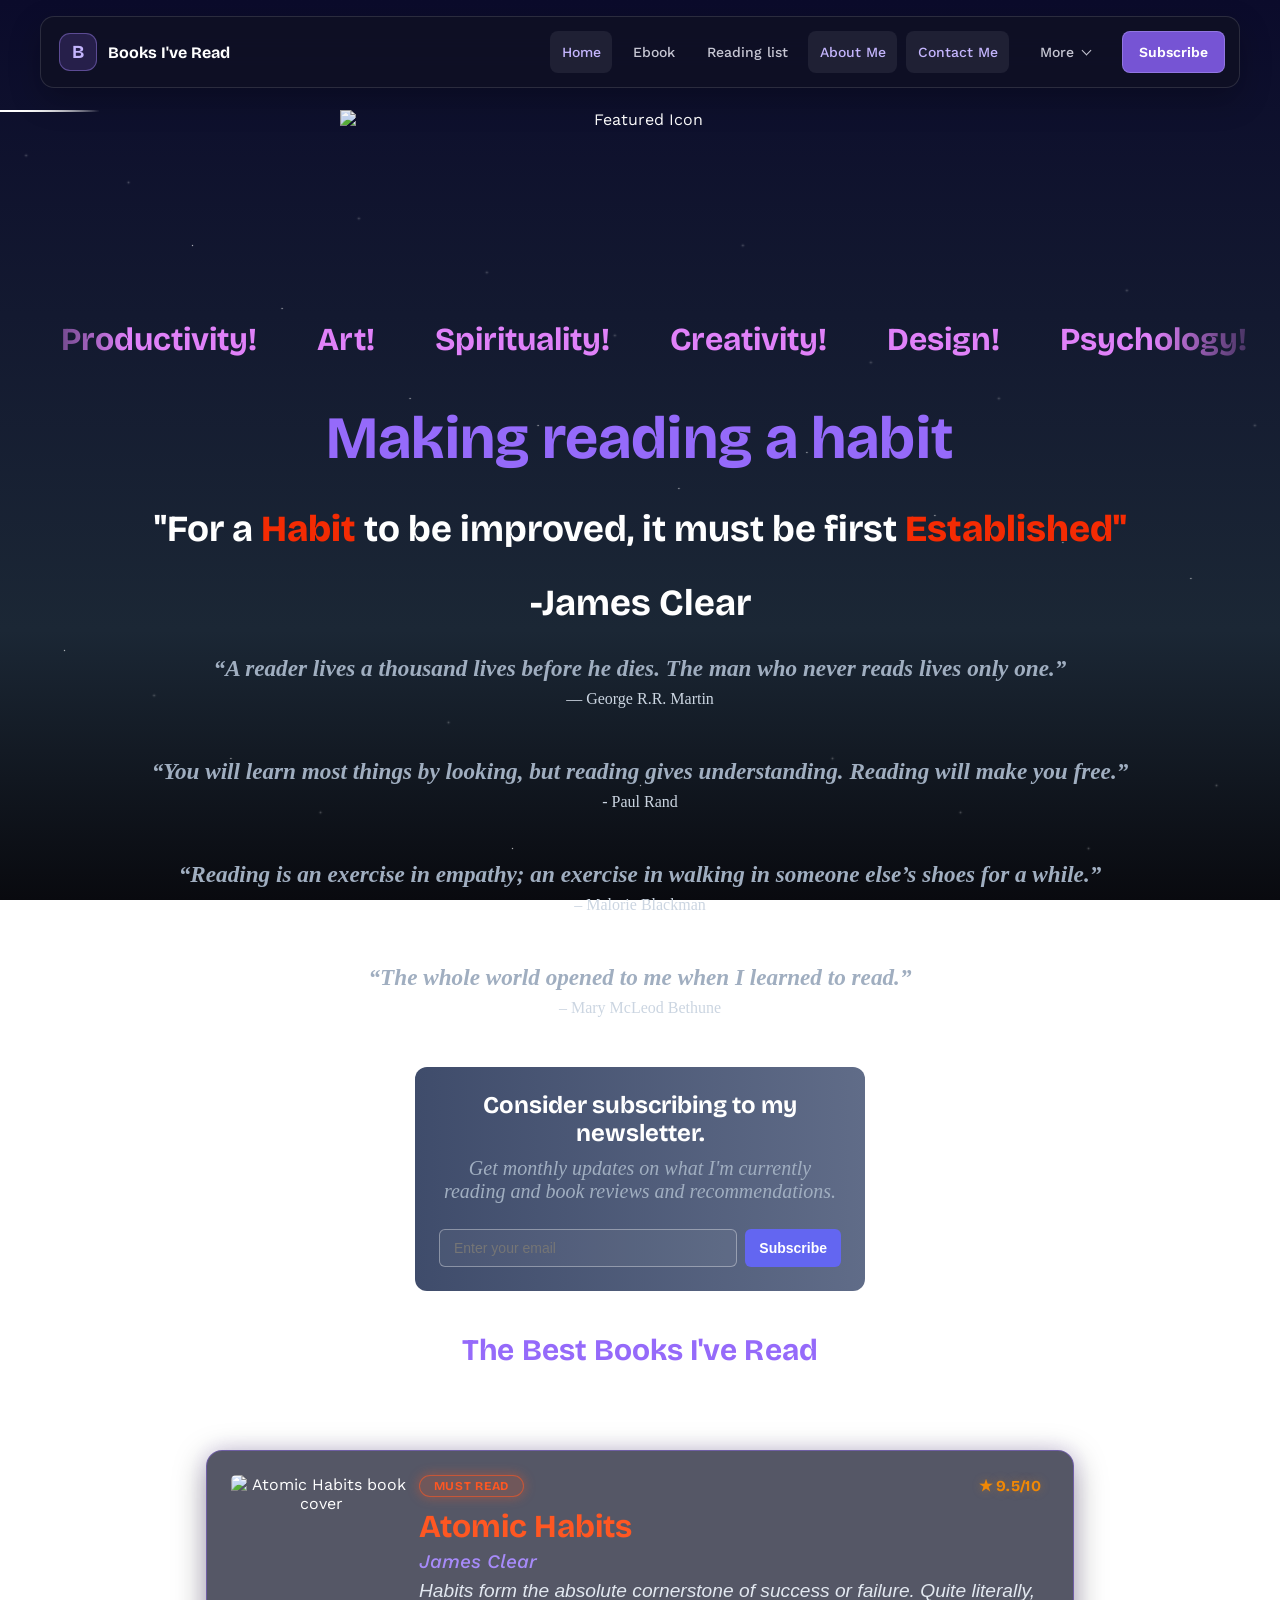
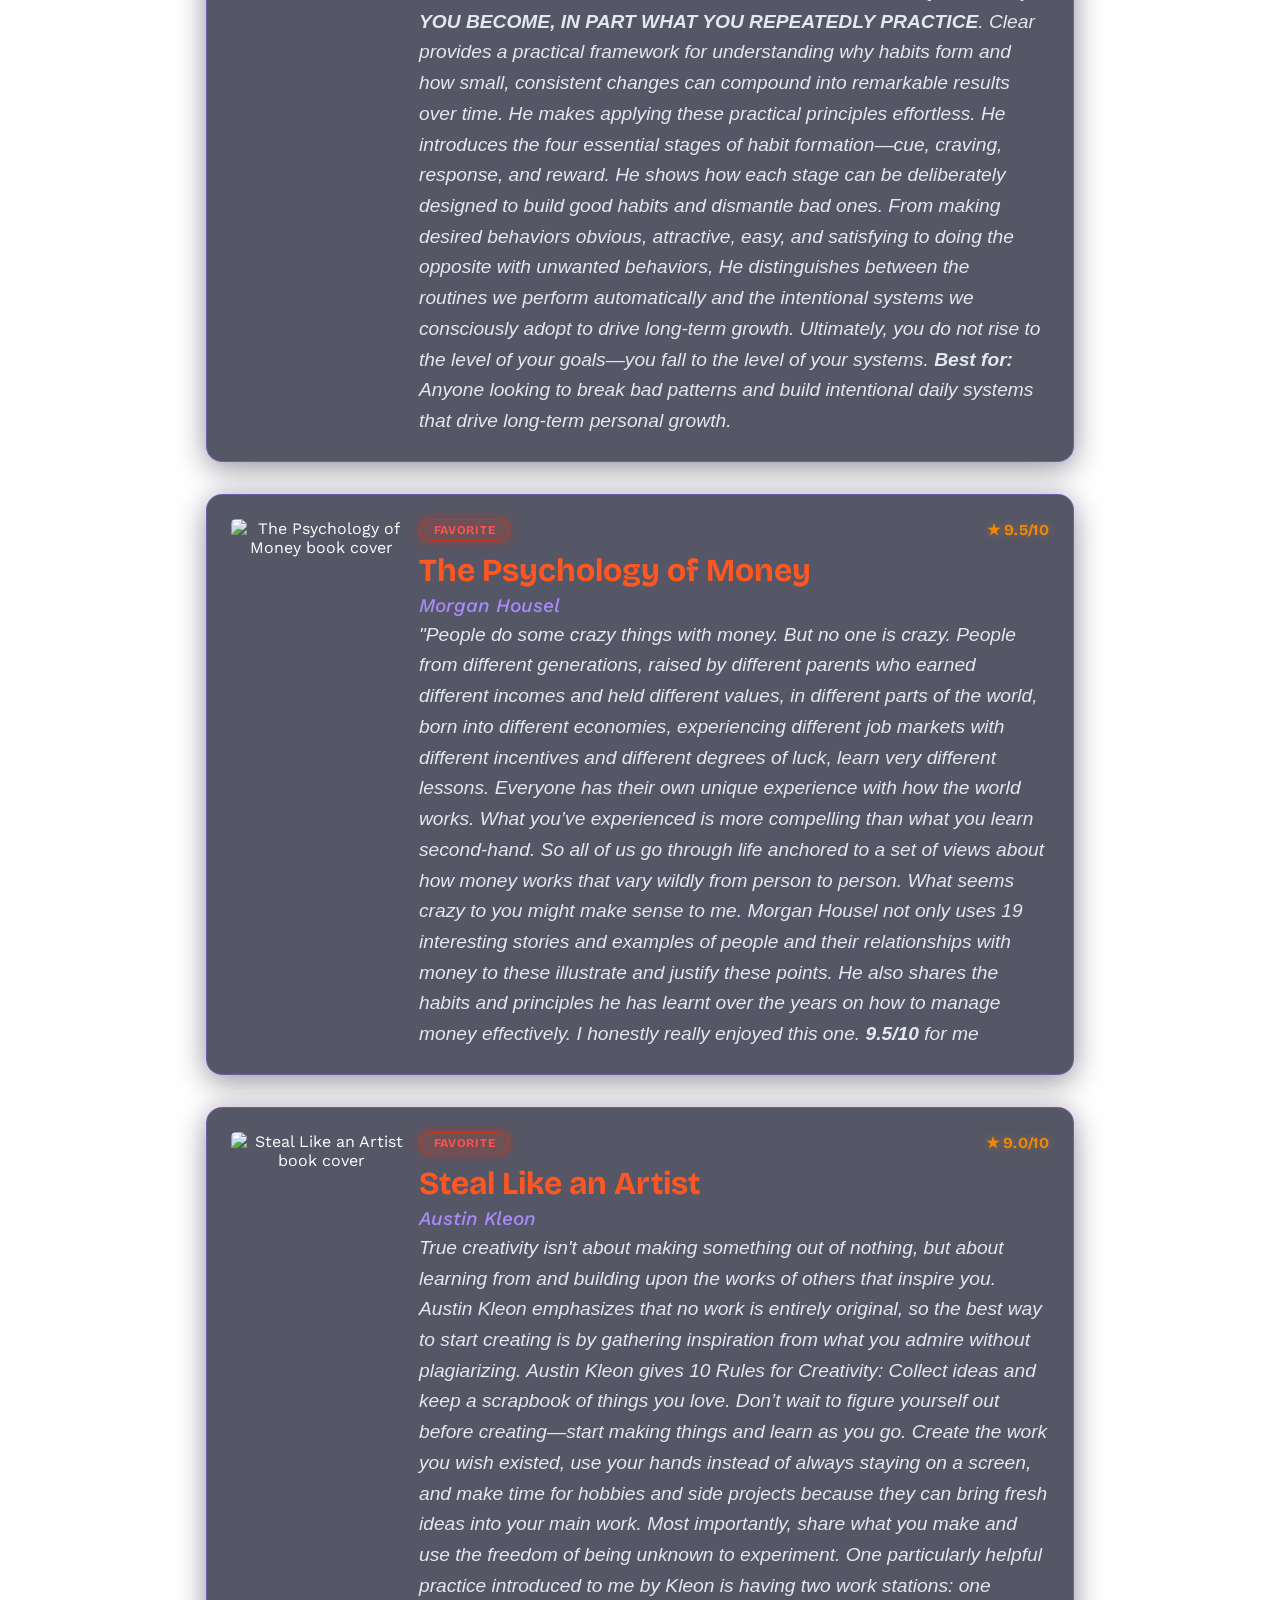
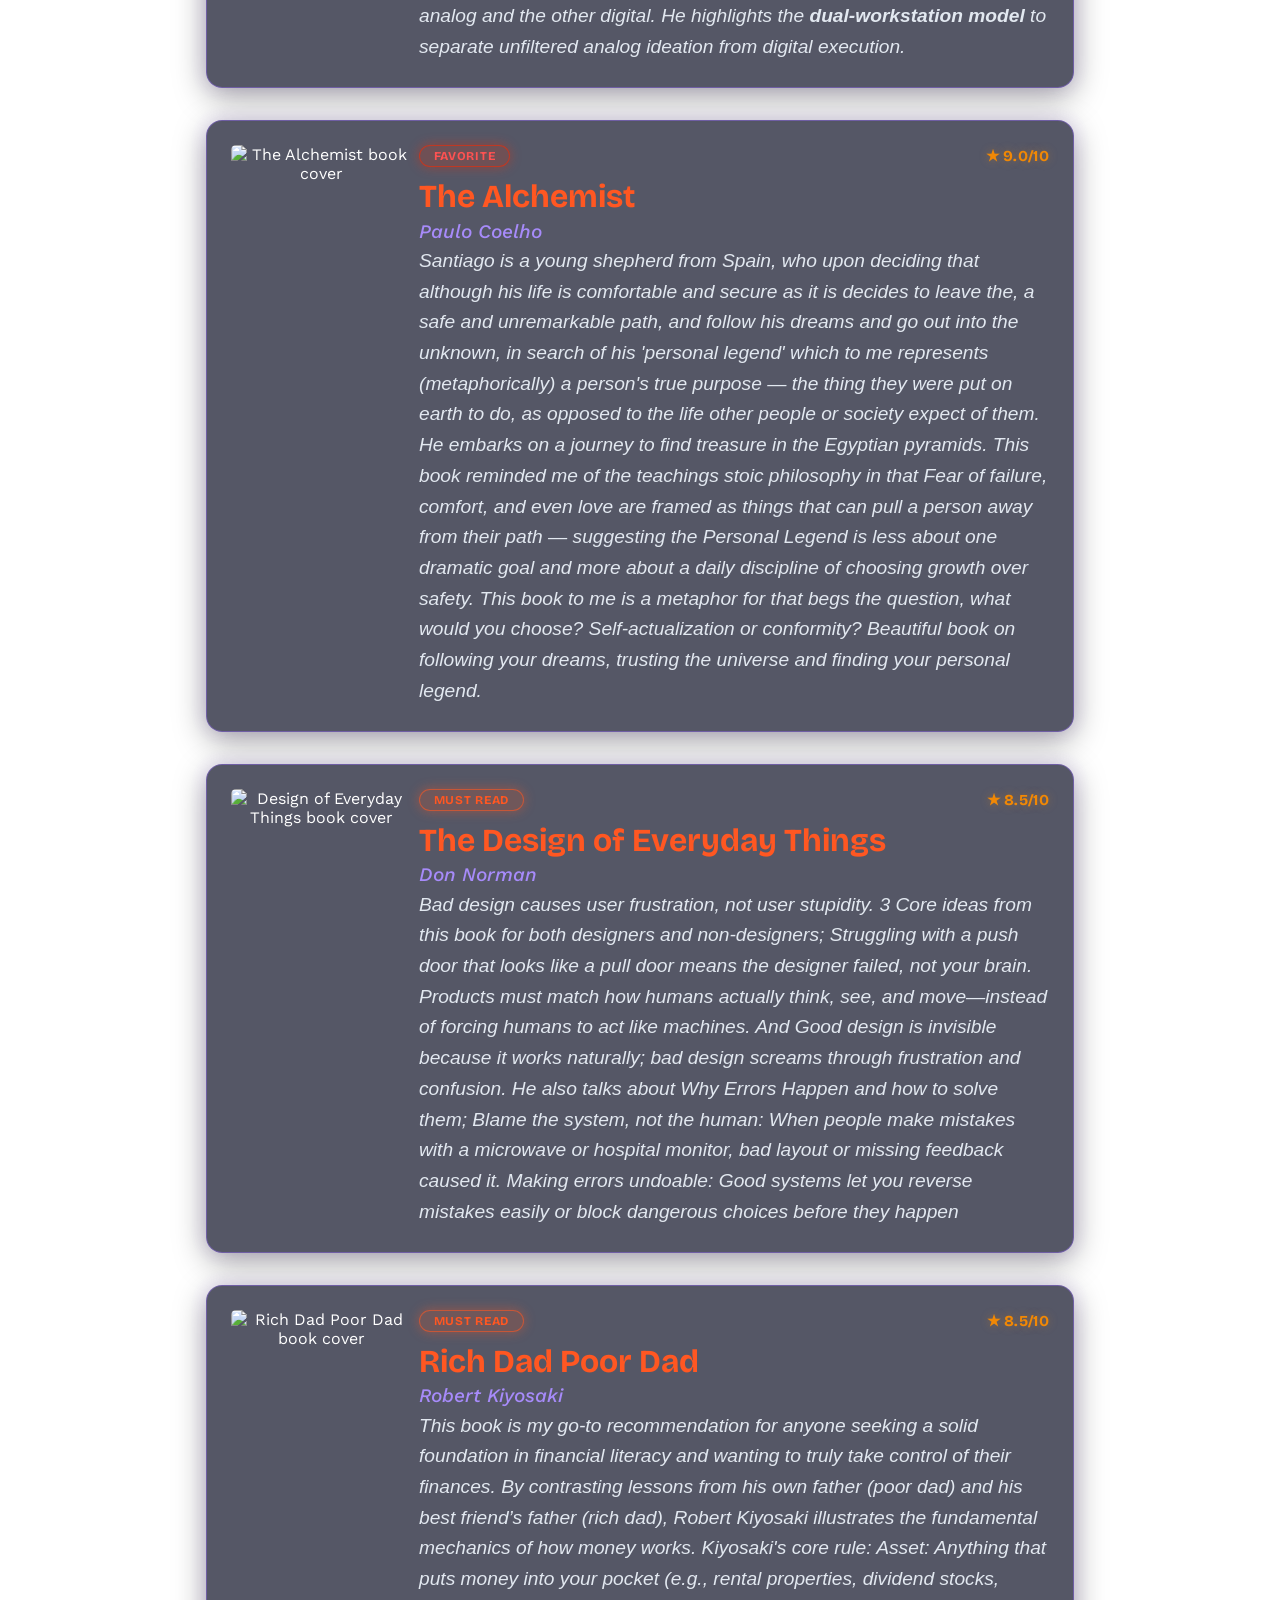
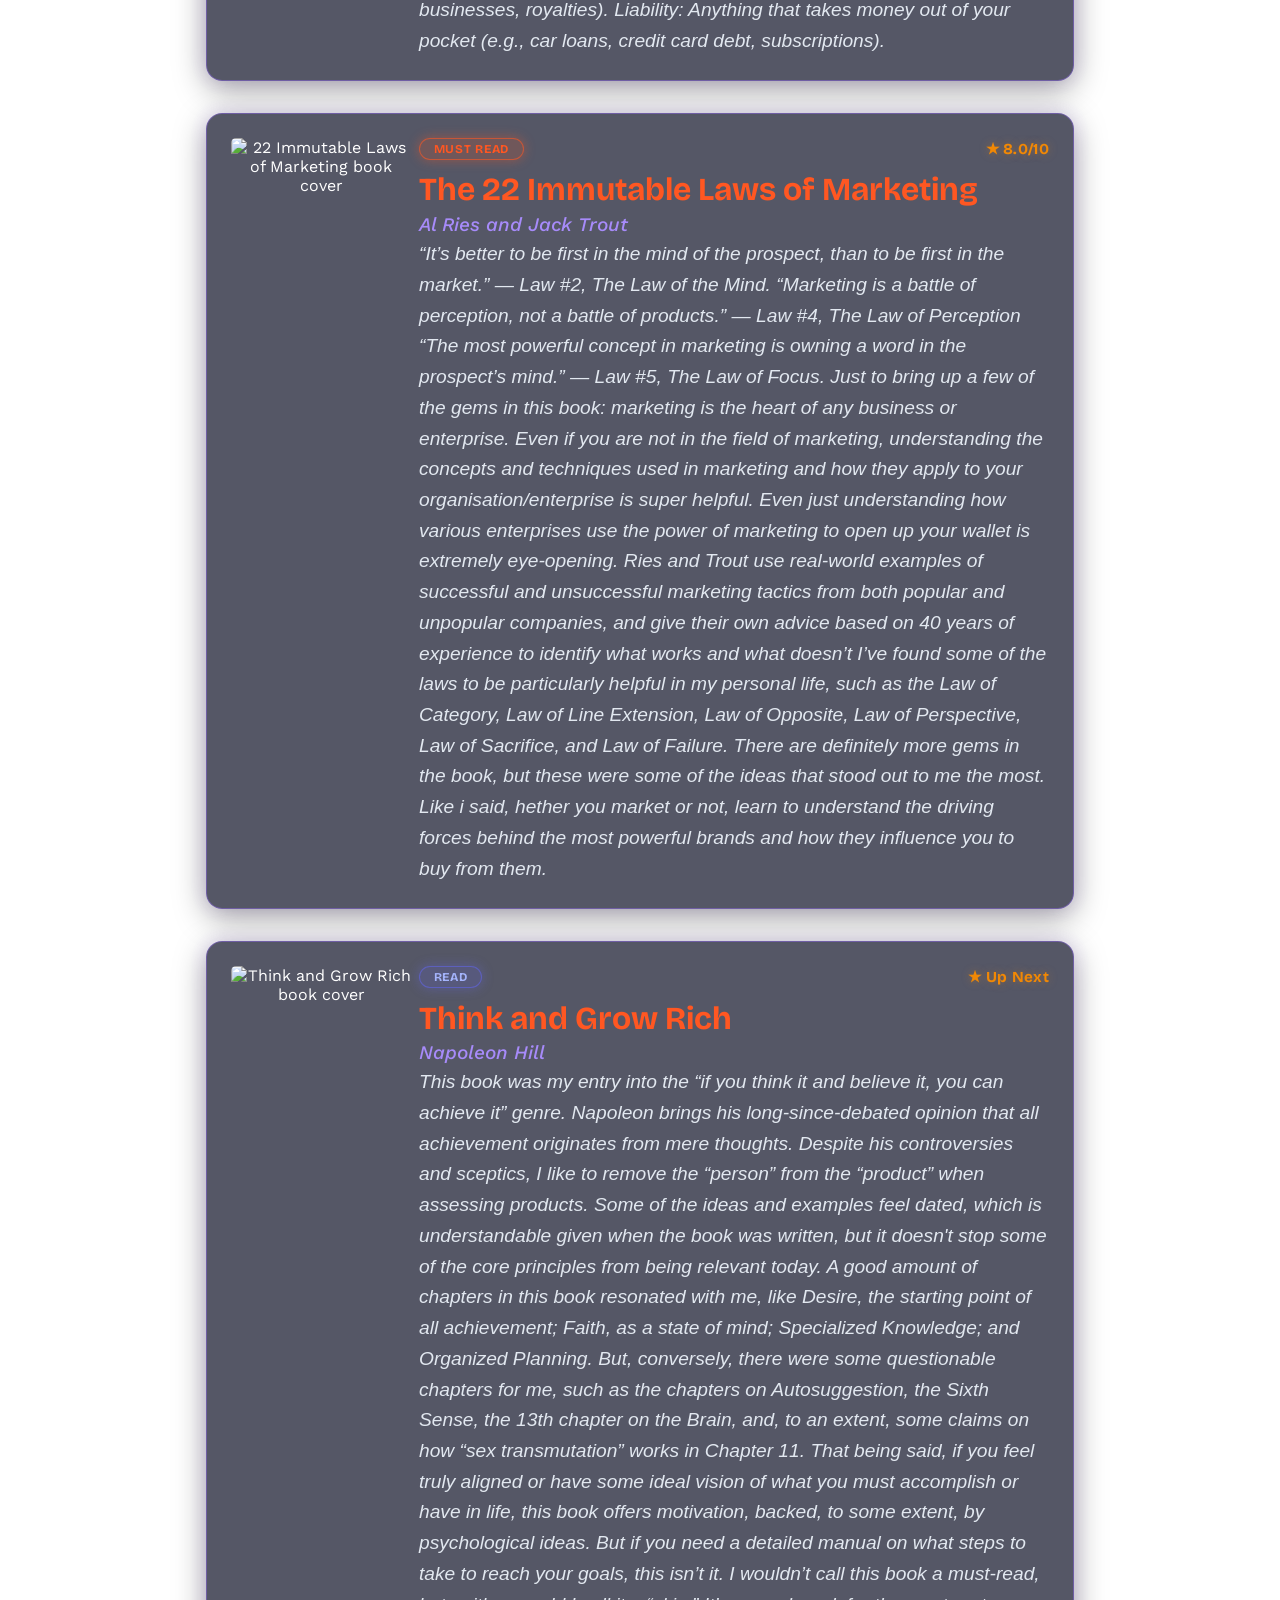
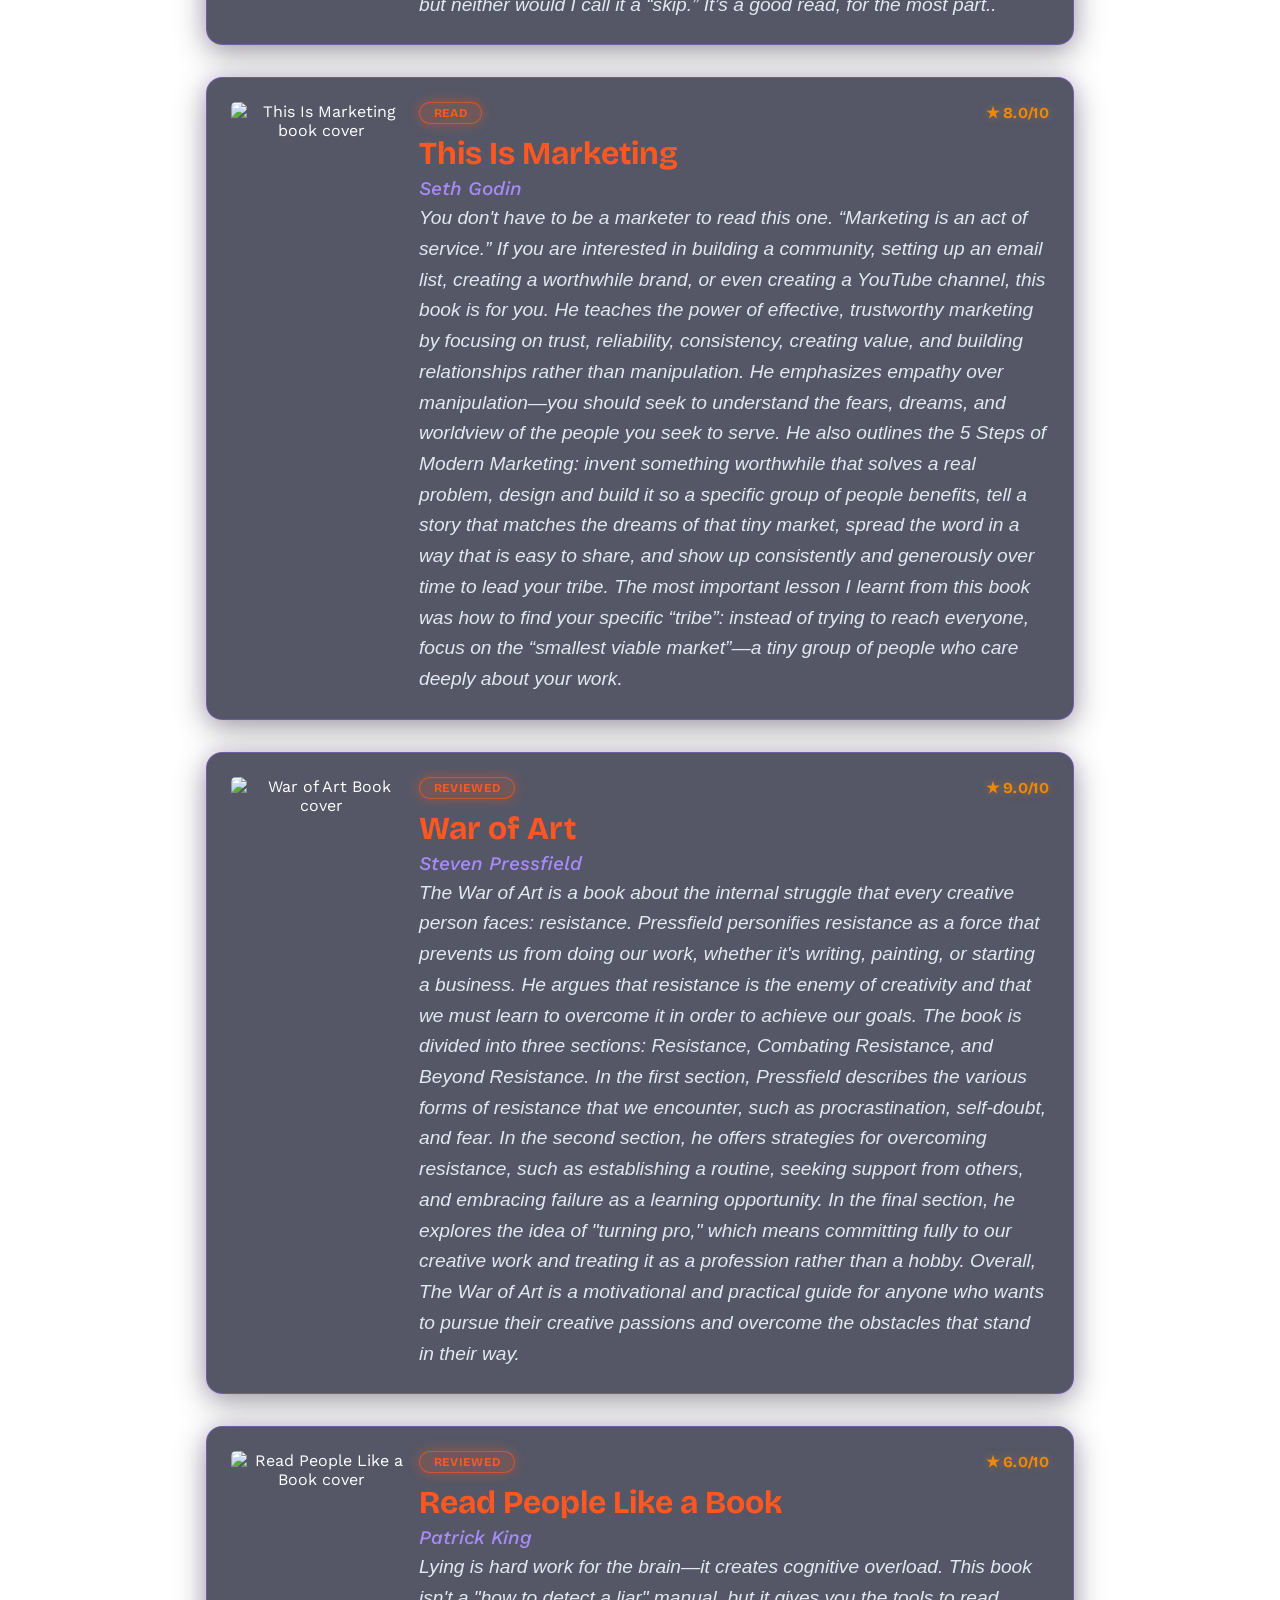
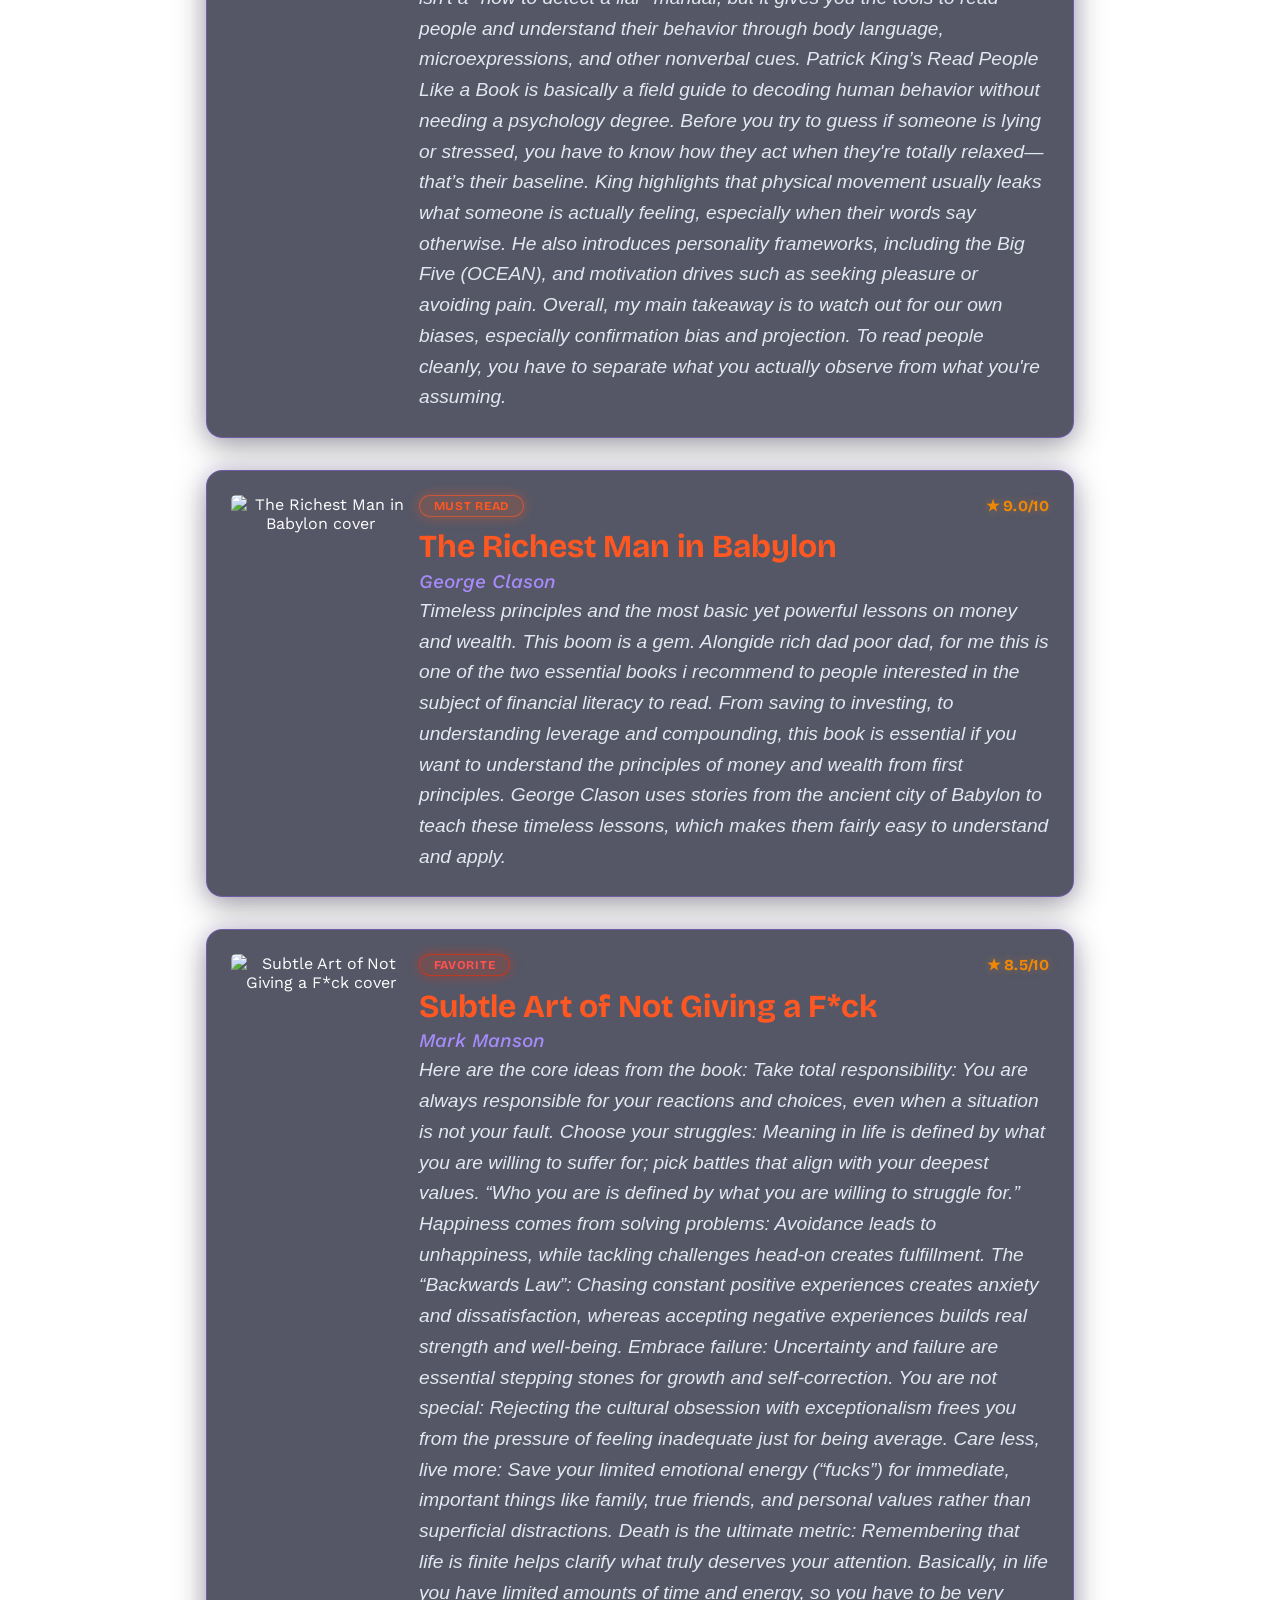
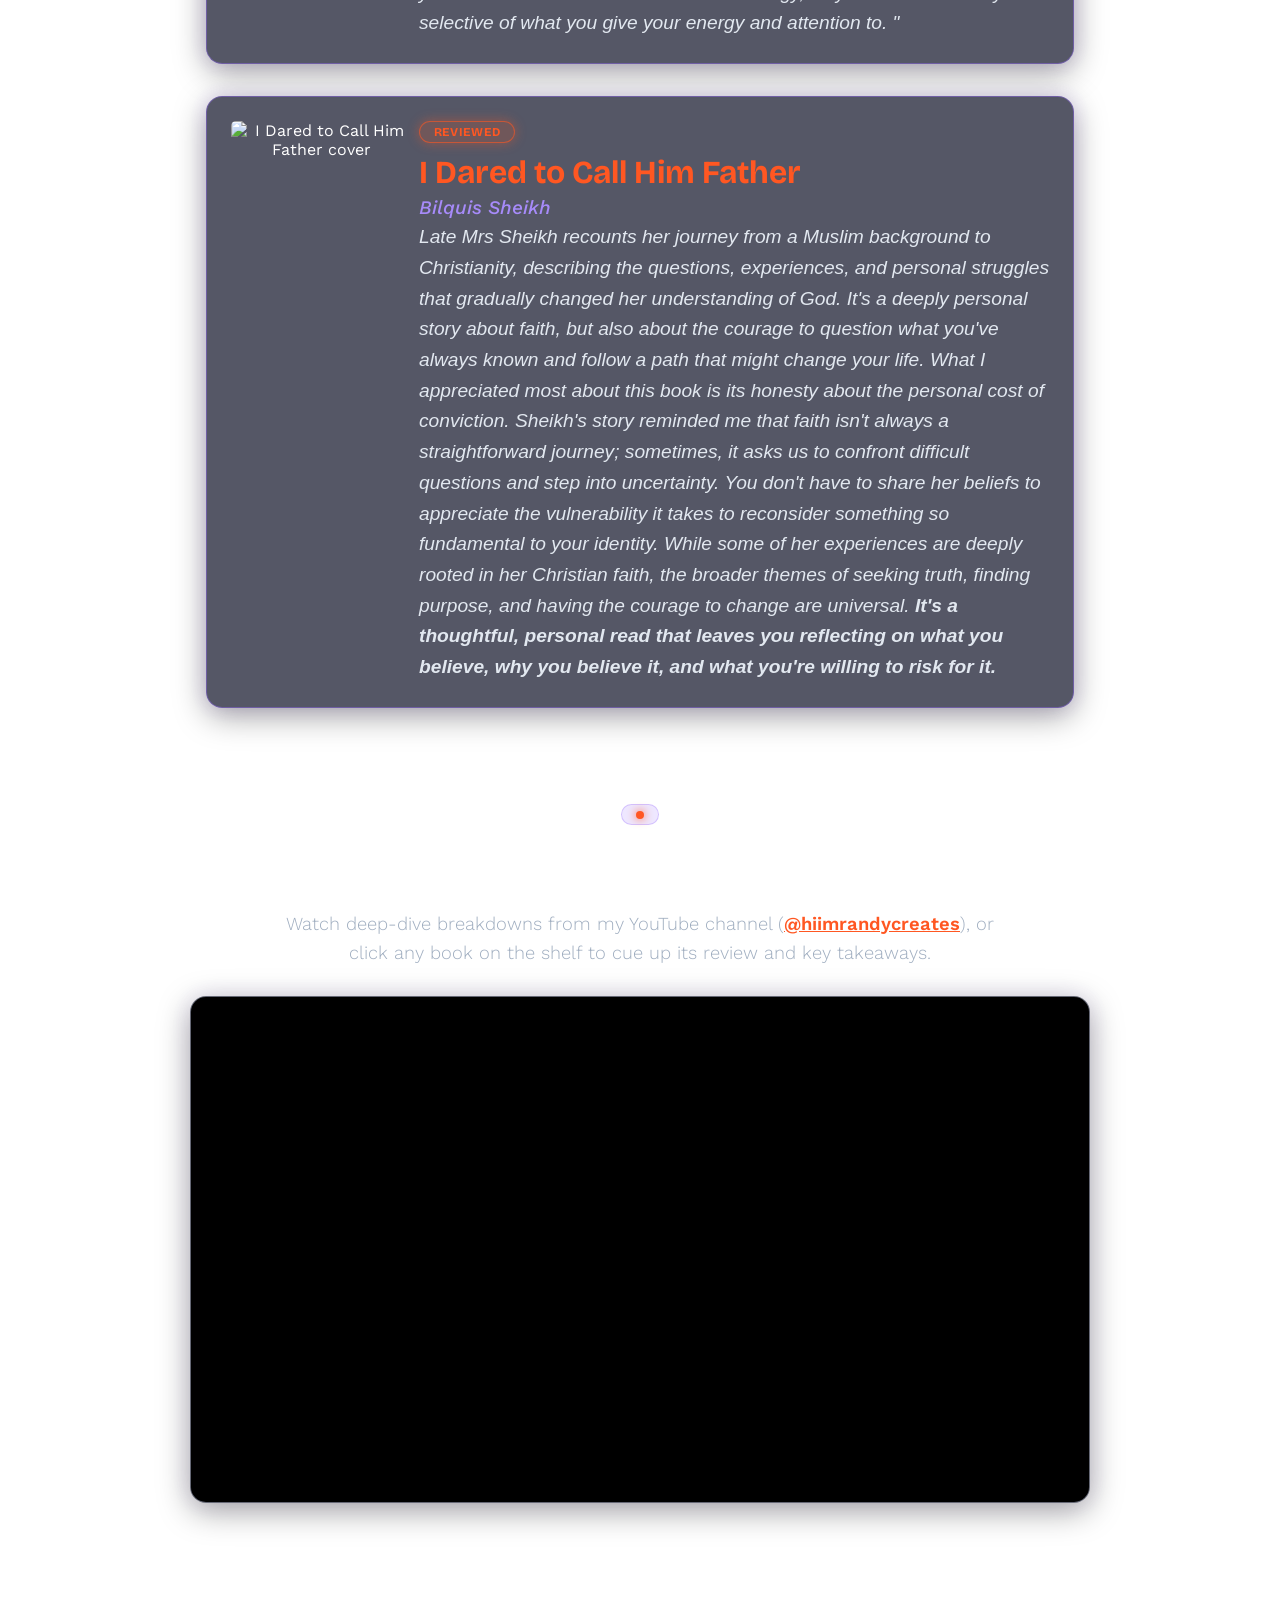
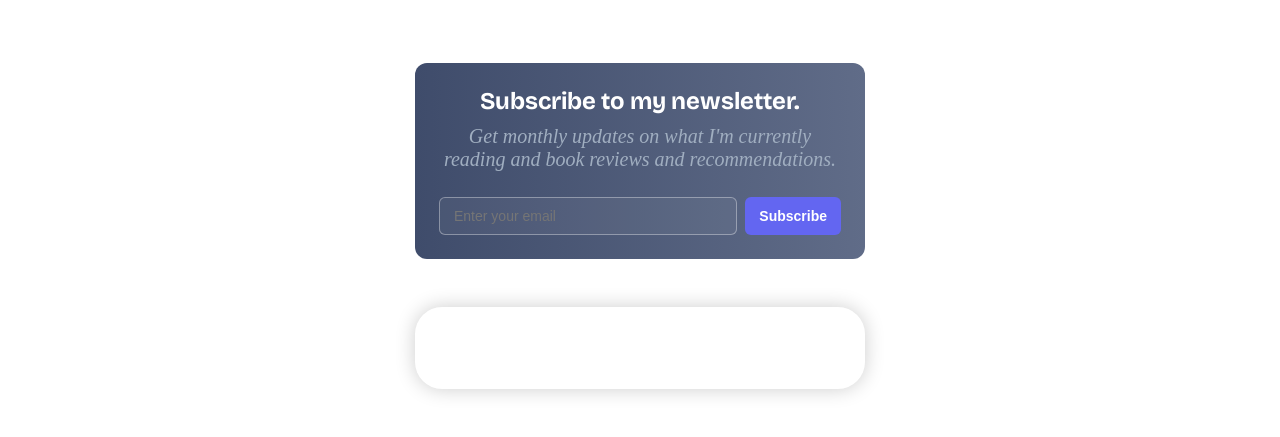
==== index.html @ 1cb9e54b "Add files via upload" ====
<!DOCTYPE html>
<html lang="en">
<head>
  <!-- Primary Meta Tags -->
<title>Book Reviews, Ratings & Monthly Newsletter | Self-Help, Tech, Design & Business</title>
<meta name="title" content="Book Reviews, Ratings & Monthly Newsletter | Self-Help, Tech, Design & Business">
<meta name="description" content="In-depth reviews, ratings, and key takeaways on self-help, business, finance, design, tech, and marketing books—both fiction and non-fiction. Subscribe to the monthly newsletter for fresh recommendations.">
<meta name="keywords" content="book reviews, book ratings, self help books, business books, finance books, design books, tech books, marketing books, fiction, non fiction, book newsletter, reading list">
<meta name="robots" content="index, follow">
<meta name="viewport" content="width=device-width, initial-scale=1.0">
<meta charset="UTF-8">

<!-- Open Graph / Facebook / LinkedIn -->
<meta property="og:type" content="website">
<meta property="og:url" content="https://yourwebsite.com/books">
<meta property="og:title" content="Book Reviews, Ratings & Monthly Reading Newsletter">
<meta property="og:description" content="Explore ratings, takeaways, and reviews across tech, design, business, finance, and self-help. Join the monthly newsletter for curations delivered to your inbox.">
<meta property="og:image" content="https://yourwebsite.com/images/books-og-cover.png">

<!-- Twitter Card -->
<meta property="twitter:card" content="summary_large_image">
<meta property="twitter:url" content="https://yourwebsite.com/books">
<meta property="twitter:title" content="Book Reviews, Ratings & Monthly Reading Newsletter">
<meta property="twitter:description" content="Explore ratings, takeaways, and reviews across tech, design, business, finance, and self-help. Join the monthly newsletter for curations delivered to your inbox.">
<meta property="twitter:image" content="https://yourwebsite.com/images/books-og-cover.png">

  <meta http-equiv="X-UA-Compatible" content="ie=edge">
  <title>Books I've Read</title>
  
  <script src="https://kit.fontawesome.com/a5a27d8a54.js" crossorigin="anonymous"></script>
  
<link rel="preconnect" href="https://fonts.googleapis.com">
<link rel="preconnect" href="https://fonts.gstatic.com" crossorigin>
<link rel="stylesheet" href="https://fonts.googleapis.com/css2?family=Valley+Sans:ital,wght@0,100..900;1,100..900&family=Bricolage+Grotesque:wght@400;700&family=Comfortaa:wght@400;700&family=Work+Sans:ital,wght@0,100..900;1,100..900&family=Ubuntu:wght@400;500&family=Libre+Franklin:ital,wght@0,100..900;1,100..900&display=swap">

  <link rel="stylesheet" href="normalize.css">
  <link rel="stylesheet" href="style.css">

  <script src="book.js" defer></script>


</head>
<body>

  <div class="stars"></div>
  <div class="shooting-star"></div>
  <div class="shooting-star"></div>
  <div class="shooting-star"></div>
  <div class="shooting-star"></div>
  <div class="shooting-star"></div>

  <header class="header-container">
    <div class="menu">
      <a href="index.html" class="brand" aria-label="Books I've Read home">
        <span class="brand-mark" aria-hidden="true">B</span>
        <span class="brand-name">Books I've Read</span>
      </a>
      <nav class="primary-navigation" id="primary-navigation" aria-label="Primary navigation">
        <div class="nav-links">
      <a href="index.html" class="active">
        <svg xmlns="http://www.w3.org/2000/svg" viewBox="0 0 640 640"><path d="M341.8 72.6C329.5 61.2 310.5 61.2 298.3 72.6L74.3 280.6C64.7 289.6 61.5 303.5 66.3 315.7C71.1 327.9 82.8 336 96 336L112 336L112 512C112 547.3 140.7 576 176 576L464 576C499.3 576 528 547.3 528 512L528 336L544 336C557.2 336 569 327.9 573.8 315.7C578.6 303.5 575.4 289.5 565.8 280.6L341.8 72.6zM304 384L336 384C362.5 384 384 405.5 384 432L384 528L256 528L256 432C256 405.5 277.5 384 304 384z"/></svg>
        <span class="tooltip">Home</span>
      </a>
      <a href="https://selar.com/6hq21hc66q" target="_blank" rel="noopener noreferrer">
        <svg xmlns="http://www.w3.org/2000/svg" viewBox="0 0 640 640"><path d="M480 576L192 576C139 576 96 533 96 480L96 160C96 107 139 64 192 64L496 64C522.5 64 544 85.5 544 112L544 400C544 420.9 530.6 438.7 512 445.3L512 512C529.7 512 544 526.3 544 544C544 561.7 529.7 576 512 576L480 576zM192 448C174.3 448 160 462.3 160 480C160 497.7 174.3 512 192 512L448 512L448 448L192 448zM224 216C224 229.3 234.7 240 248 240L424 240C437.3 240 448 229.3 448 216C448 202.7 437.3 192 424 192L248 192C234.7 192 224 202.7 224 216zM248 288C234.7 288 224 298.7 224 312C224 325.3 234.7 336 248 336L424 336C437.3 336 448 325.3 448 312C448 298.7 437.3 288 424 288L248 288z"/></svg>
        <span class="tooltip">Ebook</span>
      </a>
      <a href="https://drive.google.com/file/d/1mA9o6oT3phU9ufQsBhN31sq19RUn9UQS/view?usp=drive_link" target="_blank" rel="noopener noreferrer">
        <svg xmlns="http://www.w3.org/2000/svg" viewBox="0 0 640 640"><path d="M128 64C92.7 64 64 92.7 64 128L64 512C64 547.3 92.7 576 128 576L208 576L208 464C208 428.7 236.7 400 272 400L448 400L448 234.5C448 217.5 441.3 201.2 429.3 189.2L322.7 82.7C310.7 70.7 294.5 64 277.5 64L128 64zM389.5 240L296 240C282.7 240 272 229.3 272 216L272 122.5L389.5 240zM272 444C261 444 252 453 252 464L252 592C252 603 261 612 272 612C283 612 292 603 292 592L292 564L304 564C337.1 564 364 537.1 364 504C364 470.9 337.1 444 304 444L272 444zM304 524L292 524L292 484L304 484C315 484 324 493 324 504C324 515 315 524 304 524zM400 444C389 444 380 453 380 464L380 592C380 603 389 612 400 612L432 612C460.7 612 484 588.7 484 560L484 496C484 467.3 460.7 444 432 444L400 444zM420 572L420 484L432 484C438.6 484 444 489.4 444 496L444 560C444 566.6 438.6 572 432 572L420 572zM508 464L508 592C508 603 517 612 528 612C539 612 548 603 548 592L548 548L576 548C587 548 596 539 596 528C596 517 587 508 576 508L548 508L548 484L576 484C587 484 596 475 596 464C596 453 587 444 576 444L528 444C517 444 508 453 508 464z"/></svg>
        <span class="tooltip">Reading list</span>
      </a>
      <a href="aboutme.html" class="active">
        <svg xmlns="http://www.w3.org/2000/svg" viewBox="0 0 640 640"><path d="M463 448.2C440.9 409.8 399.4 384 352 384L288 384C240.6 384 199.1 409.8 177 448.2C212.2 487.4 263.2 512 320 512C376.8 512 427.8 487.3 463 448.2zM64 320C64 178.6 178.6 64 320 64C461.4 64 576 178.6 576 320C576 461.4 461.4 576 320 576C178.6 576 64 461.4 64 320zM320 336C359.8 336 392 303.8 392 264C392 224.2 359.8 192 320 192C280.2 192 248 224.2 248 264C248 303.8 280.2 336 320 336z"/></svg>
        <span class="tooltip">About Me</span>
      </a>
      <a href="contactme.html" class="active">
        <svg xmlns="http://www.w3.org/2000/svg" viewBox="0 0 640 640"><path d="M224.2 89C216.3 70.1 195.7 60.1 176.1 65.4L170.6 66.9C106 84.5 50.8 147.1 66.9 223.3C104 398.3 241.7 536 416.7 573.1C493 589.3 555.5 534 573.1 469.4L574.6 463.9C580 444.2 569.9 423.6 551.1 415.8L453.8 375.3C437.3 368.4 418.2 373.2 406.8 387.1L368.2 434.3C297.9 399.4 241.3 341 208.8 269.3L253 233.3C266.9 222 271.6 202.9 264.8 186.3L224.2 89z"/></svg>
        <span class="tooltip">Contact Me</span>
      </a>

        </div>
        <details class="nav-more">
          <summary>More</summary>
          <div class="nav-more-panel">
            <a href="#indepth">In depth summary</a>
            <a href="#newsletter-details">Newsletter details</a>
            <a href="#blog">Blog</a>
            <a href="#work-with-me">Work with me</a>
          </div>
        </details>
        <button class="nav-subscribe-btn" type="button">Subscribe</button>
      </nav>
      <button class="menu-toggle" type="button" aria-label="Open navigation" aria-expanded="false" aria-controls="primary-navigation">
        <span class="menu-toggle-icon" aria-hidden="true">
          <span></span>
          <span></span>
          <span></span>
        </span>
      </button>
    </div>
  </header>



  <section class="hero-section">
    <div class="hero-content">
      <img class="hero-badge-img" src="C:\Users\Officer Admin\.vscode\index.html\booksiveread\images\73746512639799707.jpg" alt="Featured Icon">
    </div>
  </section>

  <div class="categories">
    <div class="book-type">
      <div class="words">
        <div class="words-set">
          <span class="word">Creativity!</span>
          <span class="word">Design!</span>
          <span class="word">Psychology!</span>
          <span class="word">Philosophy!</span>
          <span class="word">Self help!</span>
          <span class="word">Marketing!</span>
          <span class="word">Growth!</span>
          <span class="word">Productivity!</span>
          <span class="word">Art!</span>
          <span class="word">Spirituality!</span>
        </div>
        <div class="words-set" aria-hidden="true">
          <span class="word">Creativity!</span>
          <span class="word">Design!</span>
          <span class="word">Psychology!</span>
          <span class="word">Philosophy!</span>
          <span class="word">Self help!</span>
          <span class="word">Marketing!</span>
          <span class="word">Growth!</span>
          <span class="word">Productivity!</span>
          <span class="word">Art!</span>
          <span class="word">Spirituality!</span>
        </div>
      </div>
    </div>
  </div>

  <h1>Making reading a habit</h1>

  <main class="content-container">
    <h2>"For a <span class="highlight-bold">Habit</span> to be improved, it must be first<span class="highlight-bold"> Established"</span></h2>
       <h2>-James Clear</h2>
    
    <p class="quotes"><span class="quote-text">“A reader lives a thousand lives before he dies. The man who never reads lives only one.”</span><span class="quote-author">— George R.R. Martin</span></p>
    <p class="quotes"><span class="quote-text">“You will learn most things by looking, but reading gives understanding. Reading will make you free.”</span><span class="quote-author">- Paul Rand</span></p>
    <p class="quotes"><span class="quote-text">“Reading is an exercise in empathy; an exercise in walking in someone else’s shoes for a while.”</span><span class="quote-author">– Malorie Blackman</span></p>
    <p class="quotes"><span class="quote-text">“The whole world opened to me when I learned to read.”</span><span class="quote-author">– Mary McLeod Bethune</span></p>

    <form class="form">
      <span class="title">Consider subscribing to my newsletter.</span>
      <p class="description">Get monthly updates on what I'm currently reading and book reviews and recommendations.</p>
      <div>
        <input placeholder="Enter your email" type="email" name="email" id="email-address">
        <button type="submit">Subscribe</button>
      </div>
    </form>


<h1 class="headstart">The Best Books I've Read</h1>


    <ul class="book-list">
      
  <li class="book-card">
    <img src="images/ah10.png" alt="Atomic Habits book cover" loading="eager" class="book-image">
    <div class="book-content">
      <!-- TOP ROW: Pill on left, Rating on right -->
      <div class="book-card-top">
        <span class="book-pill pill-must-read">Must Read</span>
        <span class="book-rating">&#9733; 9.5/10</span>
      </div>
      <h4><b>Atomic Habits</b></h4>
      <p class="book-author">James Clear</p>
      <p class="descriptions">Habits form the absolute cornerstone of success or failure. Quite literally, <b>YOU BECOME, IN PART WHAT YOU REPEATEDLY PRACTICE</b>. 
        Clear provides a practical framework for understanding why habits form and how small, consistent changes can compound into remarkable results over time.
        He makes applying these practical principles effortless. He  introduces the four essential stages of habit formation—cue, craving, response, and reward.
        He shows how each stage can be deliberately designed to build good habits and dismantle bad ones. From making desired behaviors obvious, attractive, 
        easy, and satisfying to doing the opposite with unwanted behaviors,  
        He distinguishes between the routines we perform automatically and the intentional systems we consciously adopt to drive long-term growth. 
        Ultimately, you do not rise to the level of your goals—you fall to the level of your systems. 
        <b>Best for:</b> Anyone looking to break bad patterns and build intentional daily systems that drive long-term personal growth.</p>
    </div>
      </p>
    </div>
  </li>

  <li class="book-card">
    <a href="https://www.amazon.com/XYZ-BUSINESS-SOCIAL-NETWORKING-Relationships-ebook/dp/B01MQ2IFBQ/" target="_blank" rel="noopener" class="book-image-link">
      <img src="images/pom10.png" alt="The Psychology of Money book cover" class="book-image">
    </a>
    <div class="book-content">
      <!-- TOP ROW: Pill on left, Rating on right -->
      <div class="book-card-top">
        <span class="book-pill pill-favorite">Favorite</span>
        <span class="book-rating">&#9733; 9.5/10</span>
      </div>
      <h4><b>The Psychology of Money</b></h4> 
      <p class="book-author">Morgan Housel</p>
      <p class="descriptions">"People do some crazy things with money. But no one is crazy. People from different generations, raised by different parents who earned different incomes and held different values, in different parts of the world,
         born into different economies, experiencing different job markets with different incentives and different degrees of luck, learn very different lessons.

Everyone has their own unique experience with how the world works. What you’ve experienced is more compelling than what you learn second-hand. So all of us go through life anchored to a set of views about how money works that vary wildly from person to person. 
What seems crazy to you might make sense to me. Morgan Housel not only uses 19 interesting stories and examples of people and their relationships with money to these illustrate and justify these points. 
He also shares the habits and principles he has learnt over the years on how to manage money effectively.
I honestly really enjoyed this one.
 <b>9.5/10</b> for me</p>
    </div>
  </li>

  <li class="book-card">
    <img src="images/sla10.png" alt="Steal Like an Artist book cover" loading="eager" class="book-image">
    <div class="book-content">
      <!-- TOP ROW: Pill on left, Rating on right -->
      <div class="book-card-top">
        <span class="book-pill pill-favorite">Favorite</span>
        <span class="book-rating">&#9733; 9.0/10</span>
      </div>
      <h4><b>Steal Like an Artist</b></h4> 
      <p class="book-author">Austin Kleon</p>
      <p class="descriptions">True creativity isn't about making something out of nothing, but about learning from and building upon the works of others that inspire you. 
        Austin Kleon emphasizes that no work is entirely original, so the best way to start creating is by gathering inspiration from what you admire without plagiarizing.
        Austin Kleon gives 10 Rules for Creativity: Collect ideas and keep a scrapbook of things you love. Don’t wait to figure yourself out before creating—start making things and learn as you go. Create the work you wish existed, use your hands instead of always staying on a screen, and make time for hobbies and side projects because they can bring fresh ideas into your main work. Most importantly, share what you make and use the freedom of being unknown to experiment.
        One particularly helpful practice introduced to me by Kleon is having two work stations: one analog and the other digital. 
        He highlights the <b>dual-workstation model</b> to separate unfiltered analog ideation from digital execution.</p>
    </div>
  </li>

  <li class="book-card">
    <a href="#" target="_blank" rel="noopener" class="book-image-link">
      <img src="images/ta10.png" alt="The Alchemist book cover" class="book-image">
    </a>
    <div class="book-content">
      <!-- TOP ROW: Pill on left, Rating on right -->
      <div class="book-card-top">
        <span class="book-pill pill-favorite">Favorite</span>
        <span class="book-rating">&#9733; 9.0/10</span>
      </div>
      <h4><b>The Alchemist</b></h4> 
      <p class="book-author">Paulo Coelho</p>
      <p class="descriptions"> Santiago is a young shepherd from Spain, who upon deciding that although his life is comfortable and secure as it is decides to leave the, a safe and unremarkable path, and follow his dreams and go out into the unknown, in search of his 'personal legend' 
        which to me represents (metaphorically) a person's true purpose — the thing they were put on earth to do, as opposed to the life other people or society expect of them. He embarks on a journey to find treasure in the Egyptian pyramids. This book reminded me of the teachings stoic philosophy in that Fear of failure, comfort, and even love  are framed as things that can pull a person away from their path — 
        suggesting the Personal Legend is less about one dramatic goal and more about a daily discipline of choosing growth over safety. This book to me is a metaphor for that begs the question, what would you choose? Self-actualization or conformity? Beautiful book on following your dreams, trusting the universe and finding your personal legend.</p>
    </div>
  </li>

  <li class="book-card">
    <img src="images/doet10.png" alt="Design of Everyday Things book cover" loading="eager" class="book-image">
    <div class="book-content">
      <!-- TOP ROW: Pill on left, Rating on right -->
      <div class="book-card-top">
        <span class="book-pill pill-must-read">Must Read</span>
        <span class="book-rating">&#9733; 8.5/10</span>
      </div>
      <h4><b>The Design of Everyday Things</b></h4> 
      <p class="book-author">Don Norman</p>
      <p class="descriptions">Bad design causes user frustration, not user stupidity. 3 Core ideas from this book for both designers and non-designers; Struggling with a push door that looks like a pull door means the designer failed, not your brain.
        Products must match how humans actually think, see, and move—instead of forcing humans to act like machines. And Good design is invisible because it works naturally; bad design screams through frustration and confusion. He also talks about
      Why Errors Happen and how to solve them; Blame the system, not the human: When people make mistakes with a microwave or hospital monitor, bad layout or missing feedback caused it. Making errors undoable: Good systems let you reverse mistakes easily or block dangerous choices before they happen</p>
    </div>
  </li>

  <li class="book-card">
    <img src="images/rdpd10.png" alt="Rich Dad Poor Dad book cover" loading="eager" class="book-image">
    <div class="book-content">
      <!-- TOP ROW: Pill on left, Rating on right -->
      <div class="book-card-top">
        <span class="book-pill pill-must-read">Must Read</span>
        <span class="book-rating">&#9733; 8.5/10</span>
      </div>
      <h4><b>Rich Dad Poor Dad</b></h4> 
      <p class="book-author">Robert Kiyosaki</p>
      <p class="descriptions">This book is my go-to recommendation for anyone seeking a solid foundation in financial literacy and wanting to truly take control of their finances. By contrasting lessons from his own father (poor dad) and his best friend’s father (rich dad), Robert Kiyosaki illustrates the fundamental mechanics of how money works.
         Kiyosaki's core rule:   Asset: Anything that puts money into your pocket (e.g., rental properties, dividend stocks, businesses, royalties).   Liability: Anything that takes money out of your pocket (e.g., car loans, credit card debt, subscriptions).   
      </p>
    </div>
  </li>

  <li class="book-card">
    <img src="images/22ilm10.png" alt="22 Immutable Laws of Marketing book cover" loading="eager" class="book-image">
    <div class="book-content">
      <!-- TOP ROW: Pill on left, Rating on right -->
      <div class="book-card-top">
        <span class="book-pill pill-must-read">Must Read</span>
        <span class="book-rating">&#9733; 8.0/10</span>
      </div>
      <h4><b>The 22 Immutable Laws of Marketing</b></h4>
      <p class="book-author">Al Ries and Jack Trout</p>
      <p class="descriptions">“It’s better to be first in the mind of the prospect, than to be first in the market.” — Law #2, The Law of the Mind. “Marketing is a battle of perception, not a battle of products.” — Law #4, The Law of Perception
“The most powerful concept in marketing is owning a word in the prospect’s mind.” — Law #5, The Law of Focus. Just to bring up a few of the gems in this book: marketing is the heart of any business or enterprise. Even if you are not in the field of marketing, understanding the concepts and techniques used in marketing and how they apply to your organisation/enterprise is super helpful.
Even just understanding how various enterprises use the power of marketing to open up your wallet is extremely eye-opening.
Ries and Trout use real-world examples of successful and unsuccessful marketing tactics from both popular and unpopular companies, and give their own advice based on 40 years of experience to identify what works and what doesn’t
I’ve found some of the laws to be particularly helpful in my personal life, such as the Law of Category, Law of Line Extension, Law of Opposite, Law of Perspective, Law of Sacrifice, and Law of Failure.
There are definitely more gems in the book, but these were some of the ideas that stood out to me the most.
        Like i said, hether you market or not, learn to understand the driving forces behind the most powerful brands and how they influence you to buy from them.</p>
    </div>
  </li>

  <li class="book-card">
    <a href="https://www.amazon.com/Think-Grow-Rich-ebook/dp/B001NGN2D2" target="_blank" rel="noopener" class="book-image-link">
      <img src="images/tagr10.png" alt="Think and Grow Rich book cover" loading="eager" class="book-image">
    </a>
    <div class="book-content">
      <!-- TOP ROW: Pill on left, Rating on right -->
      <div class="book-card-top">
        <span class="book-pill pill-unread">Read</span>
        <span class="book-rating">&#9733; Up Next</span>
      </div>
      <h4><b>Think and Grow Rich</b></h4> 
      <p class="book-author">Napoleon Hill</p>
      <p class="descriptions">This book was my entry into the “if you think it and believe it, you can achieve it” genre. Napoleon brings his long-since-debated opinion that all achievement originates from mere thoughts.

Despite his controversies and sceptics, I like to remove the “person” from the “product” when assessing products. Some of the ideas and examples feel dated, which is understandable given when the book was written, but it doesn't stop some of the core principles from being relevant today.

A good amount of chapters in this book resonated with me, like Desire, the starting point of all achievement; Faith, as a state of mind; Specialized Knowledge; and Organized Planning.

But, conversely, there were some questionable chapters for me, such as the chapters on Autosuggestion, the Sixth Sense, the 13th chapter on the Brain, and, to an extent, some claims on how “sex transmutation” works in Chapter 11.

That being said, if you feel truly aligned or have some ideal vision of what you must accomplish or have in life, this book offers motivation, backed, to some extent, by psychological ideas.

But if you need a detailed manual on what steps to take to reach your goals, this isn’t it.

I wouldn’t call this book a must-read, but neither would I call it a “skip.” It’s a good read, for the most part..</p>
    </div>
  </li>

  <li class="book-card">
    <a href="#" target="_blank" rel="noopener" class="book-image-link">
      <img src="images/tim10.png" alt="This Is Marketing book cover" class="book-image">
    </a>
    <div class="book-content">
      <!-- TOP ROW: Pill on left, Rating on right -->
      <div class="book-card-top">
        <span class="book-pill pill-must-read">Read</span>
        <span class="book-rating">&#9733; 8.0/10</span>
      </div>
      <h4><b>This Is Marketing</b></h4>
      <p class="book-author">Seth Godin</p>
      <p class="descriptions">You don't have to be a marketer to read this one. “Marketing is an act of service.” If you are interested in building a community, 
        setting up an email list, creating a worthwhile brand, or even creating a YouTube channel, this book is for you. 
        He teaches the power of effective, trustworthy marketing by focusing on trust, reliability, consistency, creating value, and building relationships rather than manipulation. 
        He emphasizes empathy over manipulation—you should seek to understand the fears, dreams, and worldview of the people you seek to serve.
         He also outlines the 5 Steps of Modern Marketing: invent something worthwhile that solves a real problem, design and build it so a specific group of people benefits, tell a story that matches the dreams of that tiny market, 
         spread the word in a way that is easy to share, and show up consistently and generously over time to lead your tribe. The most important lesson I learnt from this book was how to find your specific “tribe”: 
        instead of trying to reach everyone, focus on the “smallest viable market”—a tiny group of people who care deeply about your work.</p>
  </li>

  
  <li class="book-card">
    <a href="#" target="_blank" rel="noopener" class="book-image-link">
      <img src="images/woa2.png" alt="War of Art Book cover" class="book-image">
    </a>
    <div class="book-content">
      <!-- TOP ROW: Pill on left, Rating on right -->
      <div class="book-card-top">
        <span class="book-pill pill-must-read">Reviewed</span>
        <span class="book-rating">&#9733; 9.0/10</span>
      </div>
      <h4><b>War of Art</b></h4> 
      <p class="book-author">Steven Pressfield</p>
      <p class="descriptions">
        The War of Art is a book about the internal struggle that every creative person faces: resistance. Pressfield personifies resistance as a force that prevents us from doing our work, whether it's writing, painting, or starting a business. 
        He argues that resistance is the enemy of creativity and that we must learn to overcome it in order to achieve our goals. The book is divided into three sections: Resistance, Combating Resistance, and Beyond Resistance. 
        In the first section, Pressfield describes the various forms of resistance that we encounter, such as procrastination, self-doubt, and fear. In the second section, he offers strategies for overcoming resistance, such as establishing a routine, 
        seeking support from others, and embracing failure as a learning opportunity. In the final section, he explores the idea of "turning pro," which means committing fully to our creative work and treating it as a profession rather than a hobby.
        Overall, The War of Art is a motivational and practical guide for anyone who wants to pursue their creative passions and overcome the obstacles that stand in their way.
    </div>
  </li>

  <li class="book-card">
    <a href="#" target="_blank" rel="noopener" class="book-image-link">
      <img src="images/rplb10.png" alt="Read People Like a Book cover" class="book-image">
    </a>
    <div class="book-content">
      <!-- TOP ROW: Pill on left, Rating on right -->
      <div class="book-card-top">
        <span class="book-pill pill-must-read">Reviewed</span>
        <span class="book-rating">&#9733; 6.0/10</span>
      </div>
      <h4><b>Read People Like a Book</b></h4> 
      <p class="book-author">Patrick King</p>
      <p class="descriptions">Lying is hard work for the brain—it creates cognitive overload. This book isn't a "how to detect a liar" manual, but it gives you the tools to read people and understand their behavior through body language, microexpressions, and other nonverbal cues. 
        Patrick King’s Read People Like a Book is basically a field guide to decoding human behavior without needing a psychology degree. Before you try to guess if someone is lying or stressed, you have to know how they act when they're totally relaxed—that’s their baseline. 
        King highlights that physical movement usually leaks what someone is actually feeling, especially when their words say otherwise. He also introduces personality frameworks, including the Big Five (OCEAN), and motivation drives such as seeking pleasure or avoiding pain. Overall, 
        my main takeaway is to watch out for our own biases, especially confirmation bias and projection. To read people cleanly, you have to separate what you actually observe from what you're assuming.
    </div>
  </li>

  <li class="book-card">
    <a href="#" target="_blank" rel="noopener" class="book-image-link">
      <img src="images/rmb10.png" alt="The Richest Man in Babylon cover" class="book-image">
    </a>
    <div class="book-content">
      <!-- TOP ROW: Pill on left, Rating on right -->
      <div class="book-card-top">
        <span class="book-pill pill-must-read">Must Read</span>
        <span class="book-rating">&#9733; 9.0/10</span>
      </div>
      <h4><b>The Richest Man in Babylon</b></h4> 
      <p class="book-author">George Clason</p>
      <p class="descriptions">Timeless principles and the most basic yet powerful lessons on money and wealth. This boom is a gem. Alongide rich dad poor dad,
        for me this is one of the two essential books i recommend to people interested in the subject of financial literacy to read. From saving to investing, to understanding leverage and compounding,
        this book is essential if you want to understand the principles of money and wealth from first principles. George Clason uses stories from the ancient city of Babylon to teach these timeless
        lessons, which makes them fairly easy to understand and apply.</p>
    </div>
  </li>

  <li class="book-card">
    <a href="#" target="_blank" rel="noopener" class="book-image-link">
      <img src="images/sangf2.png" alt="Subtle Art of Not Giving a F*ck cover" class="book-image">
    </a>
    <div class="book-content">
      <!-- TOP ROW: Pill on left, Rating on right -->
      <div class="book-card-top">
        <span class="book-pill pill-favorite">Favorite</span>
        <span class="book-rating">&#9733; 8.5/10</span>
      </div>
      <h4><b>Subtle Art of Not Giving a F*ck</b></h4> 
      <p class="book-author">Mark Manson</p>
      <p class="descriptions"> Here are the core ideas from the book: Take total responsibility: You are always responsible for your reactions and choices, even when a situation is not your fault.
Choose your struggles: Meaning in life is defined by what you are willing to suffer for; pick battles that align with your deepest values. “Who you are is defined by what you are willing to struggle for.”
Happiness comes from solving problems: Avoidance leads to unhappiness, while tackling challenges head-on creates fulfillment.
The “Backwards Law”: Chasing constant positive experiences creates anxiety and dissatisfaction, whereas accepting negative experiences builds real strength and well-being.
Embrace failure: Uncertainty and failure are essential stepping stones for growth and self-correction.
You are not special: Rejecting the cultural obsession with exceptionalism frees you from the pressure of feeling inadequate just for being average.
Care less, live more: Save your limited emotional energy (“fucks”) for immediate, important things like family, true friends, and personal values rather than superficial distractions.
Death is the ultimate metric: Remembering that life is finite helps clarify what truly deserves your attention.
Basically, in life you have limited amounts of time and energy, so you have to be very selective of what you give your energy and attention to.
"</p>
    </div>
  </li>

  <li class="book-card">
    <a href="#" target="_blank" rel="noopener" class="book-image-link">
      <img src="project1/idtcf.png" alt="I Dared to Call Him Father cover" class="book-image">
    </a>
    <div class="book-content">
      <div class="book-card-top">
        <span class="book-pill pill-must-read">Reviewed</span>
      </div>
      <h4><b>I Dared to Call Him Father</b></h4>
      <p class="book-author">Bilquis Sheikh</p>
      <p class="descriptions">Late Mrs Sheikh recounts her journey from a Muslim background to Christianity, describing the questions, experiences, and personal struggles that gradually changed her understanding of God. It's a deeply personal story about faith, but also about the courage to question what you've always known and follow a path that might change your life.

        What I appreciated most about this book is its honesty about the personal cost of conviction. Sheikh's story reminded me that faith isn't always a straightforward journey; sometimes, it asks us to confront difficult questions and step into uncertainty. You don't have to share her beliefs to appreciate the vulnerability it takes to reconsider something so fundamental to your identity. While some of her experiences are deeply rooted in her Christian faith, the broader themes of seeking truth, finding purpose, and having the courage to change are universal.

        <b>It's a thoughtful, personal read that leaves you reflecting on what you believe, why you believe it, and what you're willing to risk for it.</b></p>
    </div>
  </li>

</ul>
           


<!-- ================================================================= -->
<section id="featured-shelf" class="featured-shelf-section" aria-labelledby="shelf-heading">
  <div class="shelf-wrapper">
    
    <!-- Section Header -->
    <header class="shelf-header">
      <div class="shelf-tag">
        <span class="shelf-pulse-dot"></span>
      </div>
      <h2 id="shelf-heading" class="shelf-title">
        Latest Video Review
      </h2>
      <p class="shelf-description">
        Watch deep-dive breakdowns from my YouTube channel (<a href="https://youtube.com/@hiimrandycreates?si=X0c_aO0uRKHs5A9n" target="_blank" rel="noopener noreferrer" class="channel-accent">@hiimrandycreates</a>), or click any book on the shelf to cue up its review and key takeaways.
      </p>

     

    <!-- Responsive Grid: YouTube Embed on left, Book List on right -->
    <div class="shelf-main-grid">
      
      <!-- Video Column (16:9 Responsive Embed) -->
      <div class="shelf-video-col">
        <div class="video-glass-card">
          
          <!-- 
            16:9 RESPONSIVE WRAPPER
            To change the default video, swap the 11-character ID in the src below:
            https://www.youtube-nocookie.com/embed/YOUR_VIDEO_ID?rel=0&modestbranding=1
          -->
          <div class="video-aspect-box">
            <iframe 
              id="youtube-player"
              src="https://www.youtube-nocookie.com/embed/9QTkKlTcRAk?rel=0&modestbranding=1" 
              title="YouTube Book Review Player"
              frameborder="0"
              allow="accelerometer; autoplay; clipboard-write; encrypted-media; gyroscope; picture-in-picture; web-share" 
              allowfullscreen
              loading="lazy">
            </iframe>
          </div>
        </div>
      </div>
    </div>
  </div>
</section>






    

    <form class="form" id="newsletter">
      <span class="title">Subscribe to my newsletter.</span>
      <p class="description">Get monthly updates on what I'm currently reading and book reviews and recommendations.</p>
      <div>
        <input placeholder="Enter your email" type="email" name="email">
        <button type="submit">Subscribe</button>
      </div>
    </form>

    <div class="social-card">
      <a href="#" aria-label="Gmail">
        <svg class="socialSvg" xmlns="http://www.w3.org/2000/svg" viewBox="0 0 640 640"><path d="M112 128C85.5 128 64 149.5 64 176C64 191.1 71.1 205.3 83.2 214.4L291.2 370.4C308.3 383.2 331.7 383.2 348.8 370.4L556.8 214.4C568.9 205.3 576 191.1 576 176C576 149.5 554.5 128 528 128L112 128zM64 260L64 448C64 483.3 92.7 512 128 512L512 512C547.3 512 576 483.3 576 448L576 260L377.6 408.8C343.5 434.4 296.5 434.4 262.4 408.8L64 260z"/></svg>
        <svg class="socialSvg" xmlns="http://www.w3.org/2000/svg" viewBox="0 0 640 640"><path d="M112 128C85.5 128 64 149.5 64 176C64 191.1 71.1 205.3 83.2 214.4L291.2 370.4C308.3 383.2 331.7 383.2 348.8 370.4L556.8 214.4C568.9 205.3 576 191.1 576 176C576 149.5 554.5 128 528 128L112 128zM64 260L64 448C64 483.3 92.7 512 128 512L512 512C547.3 512 576 483.3 576 448L576 260L377.6 408.8C343.5 434.4 296.5 434.4 262.4 408.8L64 260z"/></svg>
      </a>
      <a href="https://www.instagram.com/randycreates._/?hl=en" aria-label="Instagram">
        <svg class="socialSvg" xmlns="http://www.w3.org/2000/svg" viewBox="0 0 640 640"><path d="M320.3 205C256.8 204.8 205.2 256.2 205 319.7C204.8 383.2 256.2 434.8 319.7 435C383.2 435.2 434.8 383.8 435 320.3C435.2 256.8 383.8 205.2 320.3 205zM319.7 245.4C360.9 245.2 394.4 278.5 394.6 319.7C394.8 360.9 361.5 394.4 320.3 394.6C279.1 394.8 245.6 361.5 245.4 320.3C245.2 279.1 278.5 245.6 319.7 245.4zM413.1 200.3C413.1 185.5 425.1 173.5 439.9 173.5C454.7 173.5 466.7 185.5 466.7 200.3C466.7 215.1 454.7 227.1 439.9 227.1C425.1 227.1 413.1 215.1 413.1 200.3zM542.8 227.5C541.1 191.6 532.9 159.8 506.6 133.6C480.4 107.4 448.6 99.2 412.7 97.4C375.7 95.3 264.8 95.3 227.8 97.4C192 99.1 160.2 107.3 133.9 133.5C107.6 159.7 99.5 191.5 97.7 227.4C95.6 264.4 95.6 375.3 97.7 412.3C99.4 448.2 107.6 480 133.9 506.2C160.2 532.4 191.9 540.6 227.8 542.4C264.8 544.5 375.7 544.5 412.7 542.4C448.6 540.7 480.4 532.5 506.6 506.2C532.8 480 541 448.2 542.8 412.3C544.9 375.3 544.9 264.5 542.8 227.5zM495 452C487.2 471.6 472.1 486.7 452.4 494.6C422.9 506.3 352.9 503.6 320.3 503.6C287.7 503.6 217.6 506.2 188.2 494.6C168.6 486.8 153.5 471.7 145.6 452C133.9 422.5 136.6 352.5 136.6 319.9C136.6 287.3 134 217.2 145.6 187.8C153.4 168.2 168.5 153.1 188.2 145.2C217.7 133.5 287.7 136.2 320.3 136.2C352.9 136.2 423 133.6 452.4 145.2C472 153 487.1 168.1 495 187.8C506.7 217.3 504 287.3 504 319.9C504 352.5 506.7 422.6 495 452z"/></svg>
        <svg class="socialSvg" xmlns="http://www.w3.org/2000/svg" viewBox="0 0 640 640"><path d="M320.3 205C256.8 204.8 205.2 256.2 205 319.7C204.8 383.2 256.2 434.8 319.7 435C383.2 435.2 434.8 383.8 435 320.3C435.2 256.8 383.8 205.2 320.3 205zM319.7 245.4C360.9 245.2 394.4 278.5 394.6 319.7C394.8 360.9 361.5 394.4 320.3 394.6C279.1 394.8 245.6 361.5 245.4 320.3C245.2 279.1 278.5 245.6 319.7 245.4zM413.1 200.3C413.1 185.5 425.1 173.5 439.9 173.5C454.7 173.5 466.7 185.5 466.7 200.3C466.7 215.1 454.7 227.1 439.9 227.1C425.1 227.1 413.1 215.1 413.1 200.3zM542.8 227.5C541.1 191.6 532.9 159.8 506.6 133.6C480.4 107.4 448.6 99.2 412.7 97.4C375.7 95.3 264.8 95.3 227.8 97.4C192 99.1 160.2 107.3 133.9 133.5C107.6 159.7 99.5 191.5 97.7 227.4C95.6 264.4 95.6 375.3 97.7 412.3C99.4 448.2 107.6 480 133.9 506.2C160.2 532.4 191.9 540.6 227.8 542.4C264.8 544.5 375.7 544.5 412.7 542.4C448.6 540.7 480.4 532.5 506.6 506.2C532.8 480 541 448.2 542.8 412.3C544.9 375.3 544.9 264.5 542.8 227.5zM495 452C487.2 471.6 472.1 486.7 452.4 494.6C422.9 506.3 352.9 503.6 320.3 503.6C287.7 503.6 217.6 506.2 188.2 494.6C168.6 486.8 153.5 471.7 145.6 452C133.9 422.5 136.6 352.5 136.6 319.9C136.6 287.3 134 217.2 145.6 187.8C153.4 168.2 168.5 153.1 188.2 145.2C217.7 133.5 287.7 136.2 320.3 136.2C352.9 136.2 423 133.6 452.4 145.2C472 153 487.1 168.1 495 187.8C506.7 217.3 504 287.3 504 319.9C504 352.5 506.7 422.6 495 452z"/></svg>
      </a>
      <a href="https://x.com/randy1400800?s=11" aria-label="X">
        <svg class="socialSvg" xmlns="http://www.w3.org/2000/svg" viewBox="0 0 640 640"><path d="M453.2 112L523.8 112L369.6 288.2L551 528L409 528L297.7 382.6L170.5 528L99.8 528L264.7 339.5L90.8 112L236.4 112L336.9 244.9L453.2 112zM428.4 485.8L467.5 485.8L215.1 152L173.1 152L428.4 485.8z"/></svg>
        <svg class="socialSvg" xmlns="http://www.w3.org/2000/svg" viewBox="0 0 640 640"><path d="M453.2 112L523.8 112L369.6 288.2L551 528L409 528L297.7 382.6L170.5 528L99.8 528L264.7 339.5L90.8 112L236.4 112L336.9 244.9L453.2 112zM428.4 485.8L467.5 485.8L215.1 152L173.1 152L428.4 485.8z"/></svg>
      </a>
      <a href="#" aria-label="LinkedIn">
        <svg class="socialSvg" xmlns="http://www.w3.org/2000/svg" viewBox="0 0 640 640"><path d="M512 96L127.9 96C110.3 96 96 110.5 96 128.3L96 511.7C96 529.5 110.3 544 127.9 544L512 544C529.6 544 544 529.5 544 511.7L544 128.3C544 110.5 529.6 96 512 96zM231.4 480L165 480L165 266.2L231.5 266.2L231.5 480L231.4 480zM198.2 160C219.5 160 236.7 177.2 236.7 198.5C236.7 219.8 219.5 237 198.2 237C176.9 237 159.7 219.8 159.7 198.5C159.7 177.2 176.9 160 198.2 160zM480.3 480L413.9 480L413.9 376C413.9 351.2 413.4 319.3 379.4 319.3C344.8 319.3 339.5 346.3 339.5 374.2L339.5 480L273.1 480L273.1 266.2L336.8 266.2L336.8 295.4L337.7 295.4C346.6 278.6 368.3 260.9 400.6 260.9C467.8 260.9 480.3 305.2 480.3 362.8L480.3 480z"/></svg>
        <svg class="socialSvg" xmlns="http://www.w3.org/2000/svg" viewBox="0 0 640 640"><path d="M512 96L127.9 96C110.3 96 96 110.5 96 128.3L96 511.7C96 529.5 110.3 544 127.9 544L512 544C529.6 544 544 529.5 544 511.7L544 128.3C544 110.5 529.6 96 512 96zM231.4 480L165 480L165 266.2L231.5 266.2L231.5 480L231.4 480zM198.2 160C219.5 160 236.7 177.2 236.7 198.5C236.7 219.8 219.5 237 198.2 237C176.9 237 159.7 219.8 159.7 198.5C159.7 177.2 176.9 160 198.2 160zM480.3 480L413.9 480L413.9 376C413.9 351.2 413.4 319.3 379.4 319.3C344.8 319.3 339.5 346.3 339.5 374.2L339.5 480L273.1 480L273.1 266.2L336.8 266.2L336.8 295.4L337.7 295.4C346.6 278.6 368.3 260.9 400.6 260.9C467.8 260.9 480.3 305.2 480.3 362.8L480.3 480z"/></svg>
      </a>
      <a href="https://youtube.com/@hiimrandycreates?si=X0c_aO0uRKHs5A9n" aria-label="YouTube">
        <svg class="socialSvg" xmlns="http://www.w3.org/2000/svg" viewBox="0 0 640 640"><path d="M581.7 188.1C575.5 164.4 556.9 145.8 533.4 139.5C490.9 128 320.1 128 320.1 128C320.1 128 149.3 128 106.7 139.5C83.2 145.8 64.7 164.4 58.4 188.1C47 231 47 320.4 47 320.4C47 320.4 47 409.8 58.4 452.7C64.7 476.3 83.2 494.2 106.7 500.5C149.3 512 320.1 512 320.1 512C320.1 512 490.9 512 533.5 500.5C557 494.2 575.5 476.3 581.8 452.7C593.2 409.8 593.2 320.4 593.2 320.4C593.2 320.4 593.2 231 581.8 188.1zM264.2 401.6L264.2 239.2L406.9 320.4L264.2 401.6z"/></svg>
        <svg class="socialSvg" xmlns="http://www.w3.org/2000/svg" viewBox="0 0 640 640"><path d="M581.7 188.1C575.5 164.4 556.9 145.8 533.4 139.5C490.9 128 320.1 128 320.1 128C320.1 128 149.3 128 106.7 139.5C83.2 145.8 64.7 164.4 58.4 188.1C47 231 47 320.4 47 320.4C47 320.4 47 409.8 58.4 452.7C64.7 476.3 83.2 494.2 106.7 500.5C149.3 512 320.1 512 320.1 512C320.1 512 490.9 512 533.5 500.5C557 494.2 575.5 476.3 581.8 452.7C593.2 409.8 593.2 320.4 593.2 320.4C593.2 320.4 593.2 231 581.8 188.1zM264.2 401.6L264.2 239.2L406.9 320.4L264.2 401.6z"/></svg>
      </a>
    </div>

  </main>

</body>
</html>
---- style.css ----
/* ==========================================
   1. GLOBAL RESETS & BASE STYLES
   ========================================== */
*, *::before, *::after {
  box-sizing: border-box;
  margin: 0;
  padding: 0;
}

.hero-badge-img {
  object-fit: none;
  margin-top: 110px;
}

html, body {
  width: 100%;
  min-height: 100vh;
}

body {
  background: linear-gradient(to bottom, #0b0b2b, #1b2735 70%, #090a0f);
  background-attachment: fixed;
  color: #ffffff;
  font-family: 'Work Sans', sans-serif;
  overflow-x: hidden;
  position: relative;
  text-align: center;
}

a {
  text-decoration: none !important;
  border-bottom: none !important;
  color: #ffffff;
}

ol, ul {
  list-style: none;
}

img {
  width: 600px;
  height: 200px;
  display: block;
  align-items: center;
  justify-content: center;
  margin: 0 auto;
}

.last-image,
.hero-image {
  width: min(100%, 720px);
  height: 420px;
  object-fit: cover;
  object-position: center top;
  display: block;
  margin: 1rem auto 0;
  border-radius: 18px;
  box-shadow: 0 18px 40px rgba(0, 0, 0, 0.22);
}


/* ==========================================
   2. TYPOGRAPHY & TEXT CONTAINERS
   ========================================== */
h1 {
  font-size: clamp(2.5rem, 5vw, 3.75rem);
  color: #956afa;
  line-height: 1.3;
  letter-spacing: 0.002em;
  font-family: 'Bricolage Grotesque', sans-serif;
  font-weight: 700;
  margin: 30px 0;
}

.headstart {
    font-size: 30px;
}

h2 {
  font-size: clamp(1.8rem, 3.5vw, 2.3rem);
  color: #ffffff;
  font-family: 'Bricolage Grotesque', sans-serif;
  font-weight: 700;
  margin: 30px 0;
}

h4, .book-content h4 {
  font-size: clamp(1.5rem, 4vw, 2rem);
  font-family: 'Bricolage Grotesque', sans-serif;
  color: #ff5722;
  margin: 0;
  line-height: 1.2;
}

p {
  font-size: 1.25rem;
  color: #a0aec0;
  font-weight: 300;
  font-style: italic;
  font-family: 'Work Sans', sans-serif;
  margin: 10px 0;
}

.highlight-bold {
  color: #F42B03;
  font-weight: 800;
  font-size: 2.3rem;
  font-family: 'Bricolage Grotesque', sans-serif;
}

.bold-books {
  font-size: 1.25rem;
  font-family: 'Bricolage Grotesque', sans-serif;
  font-weight: 700;
  color: #F18805;
}

.quotes {
  font-size: 1.45rem;
  margin-bottom: 50px;
  font-weight: bold;
  font-family: 'Valley Sans', cursive;
}

.quote-text,
.quote-author {
  display: block;
}

.quote-author {
  margin-top: 0.5rem;
  font-size: 1rem;
  font-style: normal;
  font-weight: 500;
  color: #cbd5e1;
}

.about-me {
  font-size: 2.5rem;
  font-family: 'Bricolage Grotesque', sans-serif;
  color: #956afa;
  text-align: center;
  margin-top: 1.5rem;
  margin-bottom: 0;
  display: flex;
  justify-content: center;
  align-items: center;
}

.bio {
  font-family: 'Libre Franklin', sans-serif;
  color: #f0f8ff;
  font-size: 1.375rem;
  font-weight: 300;
  margin: 0 auto 0.5rem;
  max-width: 760px;
  text-align: center;
  line-height: 1.7;
  padding: 0 1rem;
}

.book-author {
  font-size: 1.2rem;
  color: #a78bfa;
  font-style: italic;
  font-weight: 500;
  margin: 0;
  line-height: 1.2;
}

.descriptions {
  font-size: 0.95rem;
  line-height: 1.6;
  color: #e2e8f0;
  font-family: 'Valley Sans', sans-serif;
  text-align: left;
  margin: 0;
  font-weight: 200;
  font-size: 1.20rem;
}

.book-content {
  flex: 1;
  min-width: 0;
  display: flex;
  flex-direction: column;
  gap: 0.2rem;
  text-align: left;
}

.description {
  font-family: valley sans;
  font-weight: normal;
}

.form-status {
  min-height: 1.4em;
  margin: 0.75rem 0 0;
  font-size: 0.95rem;
  font-style: normal;
  text-align: center;
}

.form-status-error {
  color: #ffb4ab;
}

.form-status-success {
  color: #9be7b0;
}

/* ==========================================
   3. NAVIGATION BAR & FLYOUT MENU
   ========================================== */
 #checkbox {
  display: none;
}

.toggle {
  position: relative;
  width: 300px;
  height:100px;
  cursor: pointer;
  margin: auto;
  display: block;
  height: calc(4px * 3 + 11px * 2);
}

.bar {
  position: absolute;
  left: 0;
  right: 0;
  height: 4px;
  border-radius: calc(4px / 2);
  background: #7b52b9;
  color: inherit;
  opacity: 1;
  transition: none 0.35s cubic-bezier(.5,-0.35,.35,1.5) 0s;
}

/***** Spin Animation *****/

.bar--top {
  bottom: calc(50% + 11px + 4px/ 2);
  transition-property: bottom,transform;
  transition-delay: calc(0s + 0.35s),0s;
}

.bar--middle {
  top: calc(50% - 4px/ 2);
  transition-property: opacity;
  transition-delay: calc(0s + 0.35s);
}

.bar--bottom {
  top: calc(50% + 11px + 4px/ 2);
  transition-property: top,transform;
  transition-delay: calc(0s + 0.35s),0s;
}

#checkbox:checked + .toggle .bar--top {
  bottom: calc(50% - 4px/ 2);
  transform: rotate(135deg);
  transition-delay: 0s,calc(0s + 0.35s);
}

#checkbox:checked + .toggle .bar--middle {
  opacity: 0;
  transition-duration: 0s;
  transition-delay: calc(0s + 0.35s);
}

#checkbox:checked + .toggle .bar--bottom {
  top: calc(50% - 4px/ 2);
  transform: rotate(225deg);
  transition-delay: 0s,calc(0s + 0.35s);
}

#checkbox:checked ~ .flyout {
  opacity: 1;
  visibility: visible;
  pointer-events: auto;
  transform: translateX(-50%) translateY(0);
}

.flyout {
  position: absolute;
  top: calc(100% + 12px);
  left: 50%;
  transform: translateX(-50%) translateY(-8px);
  display: flex;
  flex-direction: row;
  align-items: center;
  justify-content: right;
  gap: 0.5rem;
  padding: 0.65rem 0.9rem;
  border: 1px solid rgba(255, 255, 255, 0.12);
  border-radius: 20px;
  background: rgba(11, 19, 38, 0.94);
  box-shadow: 0 14px 28px rgba(0, 0, 0, 0.25);
  opacity: 0;
  visibility: hidden;
  pointer-events: none;
  transition: opacity 0.2s ease, transform 0.2s ease, visibility 0.2s ease;
  z-index: 60;
 max-width: 1500px;
 height: 48px;
}


.flyout a {
  display: inline-flex;
  align-items: center;
  justify-content: center;
  padding: 0.6rem 0.9rem;
  border-radius: 20px;
  color: #f3f4f6;
  font-size: 0.74rem;
  font-weight: 600;
  font-family: 'Bricolage Grotesque', sans-serif;
  letter-spacing: 0.02em;
  white-space: nowrap;
  transition: background-color 0.2s ease, color 0.2s ease, transform 0.2s ease;
  height: 48px;
   max-width: 1500px;
}

.flyout a:hover {
  background: rgba(149, 106, 250, 0.18);
  color: #ffffff;
  transform: translateY(-1px);
}

/* 1. Make each nav link a relative positioning anchor */

.menu a {

  position: relative;

  display: inline-flex;

  align-items: center;

  justify-content: center;

  width: 100%;


}

/* 2. Style and hide the tooltip bubble by default */

.menu a .tooltip {

  position: absolute;

  top: 100%;                  /* Places the bubble ABOVE the icon */

  left: 50%;

  transform: translateX(-50%) translateY(8px); /* Centers bubble horizontally, pushes up */

  /* Bubble Styling */

  color: #ffffff;

  font-family: 'Bricolage Grotesque', sans-serif;

  font-size: 0.85rem;

  font-weight: 600;

  padding: 6px 12px;

  border-radius: 8px;

  white-space: nowrap;        /* Keeps label on a single line */

  box-shadow: 0 4px 12px rgba(0, 0, 0, 0.25);

  border: 1px solid rgba(255, 255, 255, 0.1);

  /* Hide initial state & add smooth transition */

  opacity: 0;

  visibility: hidden;

  transition: opacity 0.2s ease, transform 0.2s ease, visibility 0.2s;

  z-index: 100;

}


/* 4. Reveal bubble on hover */
.menu a:hover .tooltip {
  opacity: 1;
  visibility: visible;
  transform: translateX(-50%) translateY(-12px); /* Smooth upward float */
} 


.menu a:hover {
  transition:
    background 0.18s var(--ease-spring),
    color 0.18s var(--ease-spring),
    transform 0.18s var(--ease-spring),
    box-shadow 0.3s ease-in-out;
  background-color: rgba(255, 255, 255, 30%);
  box-shadow:
    inset 2px 2px 5px -2px rgba(255, 255, 255, 0.4),
    inset -2px -1px 5px 0 rgba(255, 255, 255, 0.4),
    inset 0 -2px 0 rgba(255, 255, 255, 0.2);
  transform: rotate(2.2);
  color: rgba(0, 122, 255, 70%);
  height: 48px;
  border-radius: 18%;
}


.menu {
  /* Uncomment positioning so it floats */
  position: fixed;
  top: 20px; /* Use 'top: 20px;' for a top nav, or 'bottom: 20px;' for a bottom floating bar */
  left: 50%;
  transform: translateX(-50%);
   gap: 20px;  
  width: calc(100% - 20px);
  height: 70px;
  width: min(700px, calc(100% - 32px));
  backdrop-filter: blur(12px) saturate(180%) contrast(200%);
  -webkit-backdrop-filter: blur(12px) saturate(180%) contrast(200%);
  background: rgba(0, 122, 255, 0.404);
  border: 1px solid rgba(255, 255, 255, 0.2); /* Replaced undefined var(--glass-border) */
  box-shadow: 0 10px 30px rgba(0, 0, 0, 0.06);
  padding: 20px;
  border-radius: 16px;
  display: flex;
  justify-content: center;
  z-index: 50;

}


.menu a svg {
  width: 3.1rem;  
  height: 3.1rem; 
  fill: #956afa;
}

.menu {
  position: fixed;
  top: 16px;
  left: 50%;
  z-index: 50;
  display: flex;
  align-items: center;
  justify-content: space-between;
  gap: 1.5rem;
  width: min(1200px, calc(100% - 40px));
  min-height: 72px;
  padding: 10px 14px 10px 18px;
  transform: translateX(-50%);
  border: 1px solid rgba(255, 255, 255, 0.12);
  border-radius: 14px;
  background: rgba(15, 17, 35, 0.88);
  box-shadow: 0 12px 32px rgba(0, 0, 0, 0.24);
  -webkit-backdrop-filter: blur(18px) saturate(145%);
  backdrop-filter: blur(18px) saturate(145%);
}

.menu .brand {
  display: inline-flex;
  flex: 0 0 auto;
  align-items: center;
  justify-content: flex-start;
  gap: 0.7rem;
  width: auto;
  color: #ffffff;
}

.menu .brand:hover {
  height: auto;
  transform: none;
  background: transparent;
  box-shadow: none;
}

.brand-mark {
  display: grid;
  width: 38px;
  height: 38px;
  place-items: center;
  border: 1px solid rgba(167, 139, 250, 0.42);
  border-radius: 11px;
  background: rgba(149, 106, 250, 0.18);
  color: #c4b5fd;
  font-family: 'Bricolage Grotesque', sans-serif;
  font-size: 1.15rem;
  font-weight: 700;
}

.brand-name {
  color: #ffffff;
  font-family: 'Bricolage Grotesque', sans-serif;
  font-size: 1rem;
  font-weight: 700;
  white-space: nowrap;
}

.primary-navigation {
  display: flex;
  flex: 1;
  align-items: center;
  justify-content: flex-end;
  gap: clamp(0.7rem, 1.6vw, 1.5rem);
}

.nav-links {
  display: flex;
  align-items: center;
  justify-content: center;
  gap: clamp(0.15rem, 0.75vw, 0.7rem);
}

.menu .primary-navigation > .nav-links > a {
  display: inline-flex;
  width: auto;
  height: auto;
  min-height: 42px;
  align-items: center;
  justify-content: center;
  padding: 0 0.7rem;
  border-radius: 8px;
  color: #c6c6d3;
  font-family: 'Work Sans', sans-serif;
  font-size: 0.875rem;
  font-weight: 500;
  transition: color 160ms ease, background-color 160ms ease;
}

.menu .primary-navigation > .nav-links > a svg {
  display: none;
}

.menu .primary-navigation > .nav-links > a .tooltip {
  position: static;
  padding: 0;
  border: 0;
  border-radius: 0;
  box-shadow: none;
  color: inherit;
  font: inherit;
  opacity: 1;
  visibility: visible;
  transform: none;
}

.menu .primary-navigation > .nav-links > a:hover,
.menu .primary-navigation > .nav-links > a.active {
  transform: none;
  background: rgba(255, 255, 255, 0.07);
  box-shadow: none;
  color: #c4b5fd;
}

.nav-more {
  position: relative;
  flex: 0 0 auto;
  color: #c6c6d3;
  font-family: 'Work Sans', sans-serif;
  font-size: 0.875rem;
  font-weight: 500;
}

.nav-more summary {
  display: inline-flex;
  min-height: 42px;
  align-items: center;
  padding: 0 0.7rem;
  border-radius: 8px;
  cursor: pointer;
  list-style: none;
  transition: color 160ms ease, background-color 160ms ease;
}

.nav-more summary::-webkit-details-marker {
  display: none;
}

.nav-more summary::after {
  width: 7px;
  height: 7px;
  margin: -4px 0 0 9px;
  transform: rotate(45deg);
  border-right: 1.5px solid currentColor;
  border-bottom: 1.5px solid currentColor;
  content: '';
  transition: transform 160ms ease;
}

.nav-more[open] summary::after {
  margin-top: 4px;
  transform: rotate(225deg);
}

.nav-more summary:hover,
.nav-more[open] summary {
  background: rgba(255, 255, 255, 0.07);
  color: #ffffff;
}

.nav-more-panel {
  position: absolute;
  top: calc(100% + 10px);
  right: 0;
  display: grid;
  min-width: 205px;
  gap: 3px;
  padding: 7px;
  border: 1px solid rgba(255, 255, 255, 0.12);
  border-radius: 10px;
  background: rgba(15, 17, 35, 0.98);
  box-shadow: 0 14px 32px rgba(0, 0, 0, 0.3);
}

.menu .nav-more-panel a {
  display: flex;
  width: 100%;
  height: auto;
  min-height: 40px;
  align-items: center;
  justify-content: flex-start;
  padding: 0 0.75rem;
  border-radius: 7px;
  color: #d7d7e2;
  font-family: 'Work Sans', sans-serif;
  font-size: 0.84rem;
  font-weight: 500;
  transition: color 160ms ease, background-color 160ms ease;
}

.menu .nav-more-panel a:hover {
  transform: none;
  background: rgba(149, 106, 250, 0.15);
  box-shadow: none;
  color: #ffffff;
}

.menu .nav-subscribe-btn {
  flex: 0 0 auto;
  min-height: 42px;
  padding: 0 1rem;
  border: 1px solid rgba(196, 181, 253, 0.35);
  border-radius: 8px;
  background: #7654d4;
  color: #ffffff;
  font-family: 'Work Sans', sans-serif;
  font-size: 0.875rem;
  font-weight: 600;
  transition: background-color 160ms ease, transform 160ms ease;
}

.menu .nav-subscribe-btn:hover {
  transform: translateY(-1px);
  background: #8665e3;
}

.menu-toggle {
  display: none;
  flex: 0 0 auto;
  width: 42px;
  height: 42px;
  align-items: center;
  justify-content: center;
  border: 1px solid rgba(255, 255, 255, 0.14);
  border-radius: 8px;
  color: #ffffff;
}

.menu-toggle-icon {
  display: grid;
  width: 18px;
  height: auto;
  gap: 4px;
  padding: 0;
  border: 0;
  border-radius: 0;
  background: transparent;
  box-shadow: none;
  font-size: 0;
  line-height: 0;
}

.menu-toggle-icon span {
  display: block;
  width: 18px;
  height: 2px;
  padding: 0;
  border-radius: 2px;
  background: currentColor;
  font-size: 0;
  line-height: 0;
  transition: transform 160ms ease, opacity 160ms ease;
}

.menu.is-open .menu-toggle-icon span:first-child {
  transform: translateY(6px) rotate(45deg);
}

.menu.is-open .menu-toggle-icon span:nth-child(2) {
  opacity: 0;
}

.menu.is-open .menu-toggle-icon span:last-child {
  transform: translateY(-6px) rotate(-45deg);
}

.menu :is(a, button, summary):focus-visible {
  outline: 2px solid #c4b5fd;
  outline-offset: 3px;
}

@media (max-width: 900px) {
  .menu {
    width: min(100% - 32px, 680px);
    min-height: 64px;
    padding: 9px 10px 9px 14px;
  }

  .menu-toggle {
    display: inline-flex;
  }

  .primary-navigation {
    position: absolute;
    top: calc(100% + 9px);
    right: 0;
    left: 0;
    display: none;
    align-items: stretch;
    gap: 8px;
    max-height: calc(100vh - 104px);
    overflow-y: auto;
    overscroll-behavior: contain;
    padding: 12px;
    border: 1px solid rgba(255, 255, 255, 0.12);
    border-radius: 12px;
    background: rgba(15, 17, 35, 0.98);
    box-shadow: 0 16px 36px rgba(0, 0, 0, 0.32);
  }

  @supports (height: 100dvh) {
    .primary-navigation {
      max-height: calc(100dvh - 104px);
    }
  }

  .menu.is-open .primary-navigation {
    display: flex;
    flex-direction: column;
    justify-content: flex-start;
  }

  .nav-links {
    display: flex;
    flex-direction: column;
    align-items: stretch;
    gap: 2px;
  }

  .menu .primary-navigation > .nav-links > a {
    justify-content: flex-start;
    padding: 0 0.8rem;
  }

  .nav-more summary {
    width: 100%;
    justify-content: space-between;
    padding: 0 0.8rem;
  }

  .nav-more-panel {
    position: static;
    min-width: 0;
    margin: 2px 0 4px;
    border: 0;
    background: transparent;
    box-shadow: none;
  }

  .menu .nav-subscribe-btn {
    width: 100%;
  }
}

@media (max-width: 380px) {
  .menu {
    width: calc(100% - 24px);
  }

  .brand-name {
    font-size: 0.92rem;
  }
}

@media (prefers-reduced-motion: reduce) {
  .menu *,
  .menu *::before,
  .menu *::after {
    scroll-behavior: auto !important;
    transition-duration: 0.01ms !important;
  }
}


a {
  text-decoration: none !important;
  border-bottom: none !important;
  color: #ffffff;

} 

button {
  background: transparent;
  border: none;
  outline: none;
  box-shadow: none;
  cursor: pointer;
}

button span {
  color: #ffffff;
  font-weight: 600;
  font-size: 0.875rem;
  padding: 0.625rem 0.875rem;
  background-color: #6366f1;
  border-radius: 0.375rem;
  border: none;
  outline: none;
  box-shadow: none;
  display: inline-block;
  cursor: pointer;
  transition: background-color 0.2s ease, transform 0.18s ease;
}

button span:hover {
  background-color: #4f46e5;
  transform: translateY(-1px);
}


/* ==========================================
   4. MARQUEE & STAR ANIMATIONS
   ========================================== */
.categories {
  width: 100%;
  overflow: hidden;
  position: relative;
  mask-image: linear-gradient(to right, transparent 0%, black 10%, black 90%, transparent 100%);
  -webkit-mask-image: linear-gradient(to right, transparent 0%, black 10%, black 90%, transparent 100%);
}

.book-type {
  color: rgb(124, 124, 124);
  font-family: 'Bricolage Grotesque', sans-serif;
  font-weight: 700;
  font-size: 2rem;
  padding: 10px 0;
  display: flex;
  justify-content: center;
}

.words {
  display: flex;
  width: max-content;
  position: relative;
  animation: marquee_slide 20s linear infinite;
  will-change: transform;
}

.words-set {
  display: flex;
  flex-shrink: 0;
}

.word {
  display: inline-block;
  white-space: nowrap;
  flex-shrink: 0;
  padding: 0 30px;
  color: #E081F9;
}

@keyframes marquee_slide {
  0% { transform: translateX(0); }
  100% { transform: translateX(-50%); }
}

/* Starfield */
.stars, .shooting-star {
  pointer-events: none;
}

.stars {
  width: 1px;
  height: 1px;
  position: absolute;
  top: 0;
  left: 0;
  background: white;
  box-shadow: 
    2vw 5vh 2px white, 10vw 8vh 2px white, 15vw 15vh 1px white,
    22vw 22vh 1px white, 28vw 12vh 2px white, 32vw 32vh 1px white,
    38vw 18vh 2px white, 42vw 35vh 1px white, 48vw 25vh 2px white,
    53vw 42vh 1px white, 58vw 15vh 2px white, 63vw 38vh 1px white,
    68vw 28vh 2px white, 73vw 45vh 1px white, 78vw 32vh 2px white,
    83vw 48vh 1px white, 88vw 20vh 2px white, 93vw 52vh 1px white,
    98vw 35vh 2px white, 5vw 60vh 1px white, 12vw 65vh 2px white,
    18vw 72vh 1px white, 25vw 78vh 2px white, 30vw 85vh 1px white,
    35vw 68vh 2px white, 40vw 82vh 1px white, 45vw 92vh 2px white,
    50vw 75vh 1px white, 55vw 88vh 2px white, 60vw 95vh 1px white,
    65vw 72vh 2px white, 70vw 85vh 1px white, 75vw 78vh 2px white,
    80vw 92vh 1px white, 85vw 82vh 2px white, 90vw 88vh 1px white,
    95vw 75vh 2px white;
  animation: twinkle 8s infinite linear;
}

.shooting-star {
  position: fixed;
  width: 100px;
  height: 2px;
  background: linear-gradient(90deg, white, transparent);
  animation: shoot 3s infinite ease-in;
}

.shooting-star:nth-child(1) { top: 20%; left: -100px; animation-delay: 0s; }
.shooting-star:nth-child(2) { top: 35%; left: -100px; animation-delay: 1s; }
.shooting-star:nth-child(3) { top: 50%; left: -100px; animation-delay: 2s; }

@keyframes twinkle {
  0%, 100% { opacity: 0.8; }
  50% { opacity: 0.4; }
}

@keyframes shoot {
  0% { transform: translateX(0) translateY(0) rotate(25deg); opacity: 1; }
  100% { transform: translateX(120vw) translateY(50vh) rotate(25deg); opacity: 0; }
}

/* ==========================================
   5. BOOK LIST & CARDS
   ========================================== */
.book-list {
  list-style: none;
  padding: 0 1rem;
  margin: 5rem auto 2rem auto;
  max-width: 900px;
  display: flex;
  flex-direction: column;
  gap: 2rem;
}

.book-card {
  display: flex;
  flex-direction: row;
  align-items: flex-start;
  gap: 0.5rem; /* Controls space between title, author, and paragraph */
  width: 100%;
  max-width: 900px;
  min-width: 0;
  background-color: rgba(13, 17, 38, 0.7);
  border-radius: 16px;
  padding: 1.5rem;
  backdrop-filter: blur(4px);
  -webkit-backdrop-filter: blur(4px);
  transition: transform 0.3s ease, box-shadow 0.3s ease;
  margin: 0 auto;
  /* 1. Light purple-blue border with subtle ambient corner glow */
  border: 1.5px solid rgba(149, 106, 250, 0.42);
  box-shadow: 0 8px 32px 0 rgba(0, 0, 0, 0.37),
              0 0 20px -2px rgba(149, 106, 250, 0.22);
}

.book-card:hover {
  transform: translateY(-4px);
  box-shadow: 0 12px 40px 0 rgba(0, 0, 0, 0.5);
}

.book-image-link {
  display: block;
  flex: 0 0 180px;
  width: 180px;
  flex-shrink: 0;
}

.book-cover img,
.book-image {
  width: 180px;
  height: 250px;
  object-fit: scale-down;
  border-radius: 5px;
  flex-shrink: 0;
  display: block;
}

/* 3. Star Rating on Top Right Hand Corner */
.book-rating {
  font-family: 'Bricolage Grotesque', sans-serif;
  font-size: 0.95rem;
  font-weight: 700;
  color: #F18805;
  display: inline-flex;
  align-items: center;
  gap: 0.3rem;
  letter-spacing: 0.02em;
  text-shadow: 0 0 10px rgba(241, 136, 5, 0.35);
}

/* Responsive adjustment for small mobile screens */
@media (max-width: 768px) {
  .book-card {
    flex-direction: column;
    align-items: center;
  }
  .book-card-top {
    justify-content: space-between;
    width: 100%;
  }
}

/* ==========================================
   2. TOP ROW: PILL (LEFT) & RATING (RIGHT)
   ========================================== */
.book-card-top {
  display: flex;
  justify-content: space-between;
  align-items: center;
  width: 100%;
  margin-bottom: 0.5rem;
}

/* Base Cylindrical Pill */
.book-pill {
  display: inline-flex;
  align-items: center;
  justify-content: center;
  font-family: 'Bricolage Grotesque', sans-serif;
  font-size: 0.75rem;
  font-weight: 700;
  padding: 0.25rem 0.85rem;
  border-radius: 9999px;
  text-transform: uppercase;
  letter-spacing: 0.06em;
  line-height: 1;
}

/* Glowing Coral/Red Pill: Must Read */
.pill-must-read {
  background: rgba(255, 87, 34, 0.16);
  color: #ff5722;
  border: 1px solid rgba(255, 87, 34, 0.6);
  box-shadow: 0 0 12px rgba(255, 87, 34, 0.4);
}

/* Glowing Red/Rose Pill: Favorite */
.pill-favorite {
  background: rgba(244, 43, 3, 0.16);
  color: #ff5252;
  border: 1px solid rgba(244, 43, 3, 0.6);
  box-shadow: 0 0 12px rgba(244, 43, 3, 0.4);
}

/* Glowing Indigo/Blue Pill: Unread */
.pill-unread {
  background: rgba(99, 102, 241, 0.16);
  color: #a5b4fc;
  border: 1px solid rgba(99, 102, 241, 0.55);
  box-shadow: 0 0 12px rgba(99, 102, 241, 0.35);
}










.book-card:hover {
  transform: translateY(-4px);
  border-color: rgba(167, 139, 250, 0.75);
  box-shadow: 0 14px 40px 0 rgba(0, 0, 0, 0.5),
              0 0 28px rgba(149, 106, 250, 0.35);
}

.book-image-link {
  display: block;
  flex: 0 0 180px;
  width: 180px;
  flex-shrink: 0;
}

.book-cover img,
.book-image {
  width: 180px;
  height: 250px;
  object-fit: scale-down;
  border-radius: 5px;
  flex-shrink: 0;
  display: block;
}

.book-content {
  flex: 1;
  min-width: 0;
}





/* ==========================================
   6. SOCIAL CARD CONTAINER
   ========================================== */
.social-card {
  width: 100%;
  max-width: 450px;
  height: fit-content;
  background-color: rgba(255, 255, 255, 0.1);
  display: flex;
  align-items: center;
  justify-content: center;
  padding: 15px;
  gap: 15px;
  border-radius: 27px;
  box-shadow: 0px 0px 20px rgba(0, 0, 0, 0.2);
  margin: 3rem auto;
}

.social-card a {
  width: 52px;
  height: 52px;
  display: flex;
  align-items: center;
  border-radius: 10px;
  justify-content: center;
  overflow: hidden;
  transition: all 0.4s cubic-bezier(0.15, 0.83, 0.66, 1);
  position: relative;
}

.social-card a:hover {
  transform: scale(1.2);
  border-radius: 15px;
}

.social-card a:nth-of-type(1):hover { background: linear-gradient(135deg, #ea4335 0%, #fbbc05 35%, #34a853 70%, #4285f4 100%); }
.social-card a:nth-child(2):hover { background: linear-gradient(45deg, #f09433 0%, #e6683c 25%, #dc2743 50%, #cc2366 75%, #bc1888 100%); }
.social-card a:nth-child(3):hover { background-color: #000000; }
.social-card a:nth-child(4):hover { background-color: #0072b1; }
.social-card a:nth-child(5):hover { background-color: #ff0000; }

.social-card a svg:first-child {
  display: flex;
  transform: scale(1.3) translateY(0px);
  position: absolute;
  width: 17px;
  opacity: 1;
  transition: all 0.4s cubic-bezier(0.15, 0.83, 0.66, 1);
}

.social-card a svg:first-child path { fill: #ffffff; }
.social-card a:hover svg:first-child { transform: translateY(-40px); opacity: 0; }

.social-card a svg:last-child {
  display: flex;
  position: absolute;
  width: 17px;
  transform: translateY(20px);
  opacity: 0;
  transition: all 0.4s cubic-bezier(0.15, 0.83, 0.66, 1);
}

.social-card a svg:last-child path { fill: #ffffff; }
.social-card a:hover svg:last-child { opacity: 1; transform: translateY(0px); }




/* From Uiverse.io by codebykay101 */ 
.container {
  position: relative;
  display: flex;
  justify-content: center;
  align-items: center;
}

.container .glass {
  position: relative;
  width: 180px;
  height: 200px;
  background: linear-gradient(#fff2, transparent);
  border: 1px solid rgba(255, 255, 255, 0.1);
  box-shadow: 0 25px 25px rgba(0, 0, 0, 0.25);
  display: flex;
  justify-content: center;
  align-items: center;
  transition: 0.5s;
  border-radius: 10px;
  margin: 0 -45px;
  backdrop-filter: blur(10px);
  transform: rotate(calc(var(--r) * 1deg));
}

.container:hover .glass {
  transform: rotate(0deg);
  margin: 0 10px;
}

.container .glass::before {
  content: attr(data-text);
  position: absolute;
  bottom: 0;
  width: 100%;
  height: 40px;
  background: rgba(255, 255, 255, 0.05);
  display: flex;
  justify-content: center;
  align-items: center;
  color: #fff;
}
.container .glass svg {
  font-size: 2.5em;
  fill: #fff;
}


/* ==========================================
   7. FORM STYLES
   ========================================== */
.form {
  margin: 40px auto;
  display: flex;
  flex-direction: column;
  background: linear-gradient(to right, #3f4c6b, #606c88);
  padding: 24px;
  border-radius: 12px;
  max-width: 450px;
}

.form .title {
  font-size: 1.5rem;
  font-weight: 700;
  color: #ffffff;
  font-family: 'Bricolage Grotesque', sans-serif;
}

.form div {
  display: flex;
  margin-top: 1rem;
  gap: 0.5rem;
}

.form div input {
  outline: none;
  font-size: 0.875rem;
  color: #ffffff;
  padding: 0.625rem 0.875rem;
  background-color: rgba(255, 255, 255, 0.05);
  border: 1px solid rgba(253, 253, 253, 0.36);
  border-radius: 0.375rem;
  flex: 1;
}

.form div input:focus {
  border-color: #6366f1;
}

.form div button {
  color: #ffffff;
  font-weight: 600;
  font-size: 0.875rem;
  padding: 0.625rem 0.875rem;
  background-color: #6366f1;
  border-radius: 0.375rem;
  border: none;
  cursor: pointer;
  transition: background-color 0.2s ease, transform 0.18s ease;
}

.form div button:hover {
  background-color: #4f46e5;
  transform: translateY(-1px);
}


/* ==========================================
   8. RESPONSIVE BREAKPOINTS
   ========================================== */
@media (max-width: 768px) {
  .book-card {
    flex-direction: column;
    align-items: center;
    text-align: center;
  }

  .book-image,
  .book-cover img {
    max-width: 80px;
    height: 80px;
  }

  .book-content {
    text-align: center;
  }
}


/******Featured youtube video at the end of the page*******/

:root {
  /* Inherited from your website palette */
  --shelf-primary-font: 'Bricolage Grotesque', sans-serif;
  --shelf-body-font: 'Work Sans', sans-serif;
  --shelf-quote-font: 'Valley Sans', sans-serif;
  
  --shelf-purple: #956afa;
  --shelf-purple-light: #a78bfa;
  --shelf-purple-glow: rgba(149, 106, 250, 0.35);
  --shelf-orange: #ff5722;
  --shelf-accent-blue: #6366f1;
  
  --shelf-glass-bg: rgba(13, 17, 38, 0.72);
  --shelf-glass-active: rgba(22, 28, 60, 0.9);
  --shelf-border: rgba(255, 255, 255, 0.12);
  --shelf-border-hover: rgba(149, 106, 250, 0.5);
  
  --shelf-text-main: #ffffff;
  --shelf-text-dim: #a0aec0;
  --shelf-text-muted: #718096;
  
  --shelf-radius: 16px;
  --shelf-shadow: 0 8px 32px 0 rgba(0, 0, 0, 0.37);
  --shelf-transition: all 0.25s cubic-bezier(0.4, 0, 0.2, 1);
}

/* Base Section */
.featured-shelf-section {
  width: 100%;
  padding: 4rem 1rem 5rem 1rem;
  box-sizing: border-box;
  text-align: left;
}

.shelf-wrapper {
  max-width: 1200px;
  margin: 0 auto;
}

/* Header */
.shelf-header {
  margin-bottom: 2.5rem;
  text-align: center;
}

.shelf-tag {
  display: inline-flex;
  align-items: center;
  gap: 0.5rem;
  background: rgba(149, 106, 250, 0.16);
  border: 1px solid rgba(149, 106, 250, 0.3);
  padding: 0.35rem 0.9rem;
  border-radius: 100px;
  color: var(--shelf-purple-light);
  font-family: var(--shelf-primary-font);
  font-size: 0.82rem;
  font-weight: 600;
  letter-spacing: 0.04em;
  margin-bottom: 0.85rem;
}

.shelf-pulse-dot {
  width: 8px;
  height: 8px;
  border-radius: 50%;
  background-color: var(--shelf-orange);
  box-shadow: 0 0 10px var(--shelf-orange);
  display: inline-block;
  animation: pulse-glow 2s infinite;
}

@keyframes pulse-glow {
  0%, 100% { transform: scale(1); opacity: 1; }
  50% { transform: scale(1.3); opacity: 0.6; }
}

.shelf-title {
  font-family: var(--shelf-primary-font);
  font-size: clamp(2rem, 4vw, 3rem);
  font-weight: 700;
  color: var(--shelf-text-main);
  margin: 0 0 0.75rem 0;
  line-height: 1.2;
}

.text-gradient {
  color: var(--shelf-purple);
  background: linear-gradient(135deg, #a78bfa 0%, #ff5722 100%);
  background-clip: text;
  -webkit-background-clip: text;
  -webkit-text-fill-color: transparent;
}

.shelf-description {
  font-family: var(--shelf-body-font);
  font-size: 1.15rem;
  color: var(--shelf-text-dim);
  font-style: normal;
  max-width: 720px;
  margin: 0 auto 1.75rem auto;
  line-height: 1.6;
}

.channel-accent {
  color: #ff5722 !important;
  font-weight: 600;
  text-decoration: underline !important;
}

/* Category Filter Bar */
.shelf-filter-bar {
  display: flex;
  flex-wrap: wrap;
  justify-content: center;
  gap: 0.5rem;
}

.shelf-filter-btn {
  background: rgba(13, 17, 38, 0.6);
  border: 1px solid var(--shelf-border);
  color: var(--shelf-text-dim);
  font-family: var(--shelf-primary-font);
  font-size: 0.85rem;
  font-weight: 600;
  padding: 0.5rem 1rem;
  border-radius: 100px;
  cursor: pointer;
  transition: var(--shelf-transition);
}

.shelf-filter-btn:hover {
  color: #ffffff;
  border-color: var(--shelf-purple);
  background: rgba(149, 106, 250, 0.15);
}

.shelf-filter-btn.active {
  background: var(--shelf-accent-blue);
  color: #ffffff;
  border-color: var(--shelf-accent-blue);
  box-shadow: 0 4px 14px rgba(99, 102, 241, 0.4);
}

/* Responsive Grid Layout */
.shelf-main-grid {
  display: grid;
  grid-template-columns: minmax(0, 900px);
  gap: 2rem;
  align-items: start;
  justify-content: center;
  margin: 0 auto;
}

@media (min-width: 992px) {
  .shelf-main-grid {
    grid-template-columns: minmax(0, 900px);
  }
}

/* Video Column */
.shelf-video-col {
  position: relative;
  width: 100%;
}

@media (min-width: 992px) {
  .shelf-video-col {
    position: relative;
  }
}

.contact-page-body {
  text-align: left;
}

.contact-page {
  width: min(100% - 32px, 980px);
  margin: 112px auto 0;
  padding: 2rem 0 4rem;
}

.contact-intro {
  max-width: 680px;
  margin: 0 auto 3rem;
  text-align: center;
}

.contact-eyebrow,
.contact-section-label {
  margin: 0 0 0.75rem;
  color: #c4b5fd;
  font-family: 'Work Sans', sans-serif;
  font-size: 0.72rem;
  font-style: normal;
  font-weight: 700;
  letter-spacing: 0.08em;
}

.contact-page .contact-intro h1 {
  margin: 0 0 0.9rem;
  color: #ffffff;
  font-size: 2.5rem;
  line-height: 1.12;
}

.contact-page .contact-intro > p:last-child {
  max-width: 600px;
  margin: 0 auto;
  color: #c2c7d2;
  font-size: 1.05rem;
  font-style: normal;
  line-height: 1.65;
}

.contact-layout {
  display: grid;
  grid-template-columns: repeat(2, minmax(0, 1fr));
  gap: 3rem;
  align-items: start;
}

.contact-page .contact-layout h2 {
  margin: 0 0 1.25rem;
  color: #ffffff;
  font-size: 1.35rem;
  line-height: 1.25;
}

.contact-method,
.contact-social-link {
  display: flex;
  min-width: 0;
  min-height: 76px;
  align-items: center;
  gap: 0.9rem;
  margin-top: 0.7rem;
  padding: 0.9rem 1rem;
  border: 1px solid rgba(255, 255, 255, 0.12);
  border-radius: 10px;
  background: rgba(255, 255, 255, 0.045);
  text-align: left;
  transition: background-color 160ms ease, border-color 160ms ease, transform 160ms ease;
}

.contact-method:hover,
.contact-social-link:hover {
  transform: translateY(-2px);
  border-color: rgba(196, 181, 253, 0.5);
  background: rgba(149, 106, 250, 0.12);
}

.contact-method-icon {
  display: grid;
  width: 40px;
  height: 40px;
  flex: 0 0 40px;
  place-items: center;
  border: 1px solid rgba(196, 181, 253, 0.28);
  border-radius: 10px;
  background: rgba(149, 106, 250, 0.16);
  color: #ddd6fe;
  font-family: 'Bricolage Grotesque', sans-serif;
  font-size: 1.1rem;
  font-weight: 700;
}

.contact-method-copy,
.contact-social-copy {
  display: grid;
  min-width: 0;
  flex: 1;
  gap: 0.25rem;
}

.contact-method-label,
.contact-social-copy > span:first-child {
  color: #ffffff;
  font-family: 'Work Sans', sans-serif;
  font-size: 0.92rem;
  font-style: normal;
  font-weight: 600;
}

.contact-method-value,
.contact-social-copy > span:last-child {
  overflow-wrap: anywhere;
  color: #b8bdca;
  font-family: 'Work Sans', sans-serif;
  font-size: 0.86rem;
  font-style: normal;
  font-weight: 400;
}

.contact-social-icon {
  display: block;
  width: 24px;
  height: 24px;
  flex: 0 0 24px;
  fill: #ffffff;
}

.contact-instagram-icon {
  fill: none;
  color: #ffffff;
}

.contact-method-arrow {
  flex: 0 0 auto;
  color: #c4b5fd;
  font-size: 1rem;
}

.contact-page :is(a, button, summary):focus-visible {
  outline: 2px solid #c4b5fd;
  outline-offset: 3px;
}

@media (max-width: 700px) {
  .contact-page {
    margin-top: 100px;
  }

  .contact-intro {
    margin-bottom: 2.25rem;
  }

  .contact-page .contact-intro h1 {
    font-size: 2rem;
  }

  .contact-page .contact-intro > p:last-child {
    font-size: 0.98rem;
  }

  .contact-layout {
    grid-template-columns: minmax(0, 1fr);
    gap: 2rem;
  }
}

.video-glass-card {
  background: var(--shelf-glass-bg);
  border: 1px solid var(--shelf-border);
  border-radius: var(--shelf-radius);
  overflow: hidden;
  box-shadow: var(--shelf-shadow), 0 0 25px rgba(149, 106, 250, 0.1);
  backdrop-filter: blur(10px);
  -webkit-backdrop-filter: blur(10px);
  transition: var(--shelf-transition);
}

/* 16:9 Responsive Video Aspect Wrapper */
.video-aspect-box {
  position: relative;
  width: 100%;
  aspect-ratio: 16 / 9;
  background-color: #000000;
  overflow: hidden;
}

@supports not (aspect-ratio: 16 / 9) {
  .video-aspect-box {
    padding-bottom: 56.25%;
    height: 0;
  }
}

.video-aspect-box iframe {
  position: absolute;
  top: 0;
  left: 0;
  width: 100%;
  height: 100%;
  border: 0;
}

.video-meta-bar {
  padding: 1.25rem 1.5rem;
  border-top: 1px solid var(--shelf-border);
}

.video-status-row {
  display: flex;
  align-items: center;
  justify-content: space-between;
  flex-wrap: wrap;
  gap: 0.75rem;
  margin-bottom: 0.75rem;
}

.now-playing-badge {
  display: inline-flex;
  align-items: center;
  gap: 0.5rem;
  font-family: var(--shelf-primary-font);
  font-size: 0.9rem;
  color: var(--shelf-text-dim);
}

.now-playing-badge strong {
  color: #ffffff;
  font-weight: 700;
}

.live-dot {
  width: 9px;
  height: 9px;
  border-radius: 50%;
  background-color: #ef4444;
  box-shadow: 0 0 8px #ef4444;
  animation: pulse-ring 2s infinite;
}

.visit-channel-link {
  font-family: var(--shelf-primary-font);
  font-size: 0.85rem;
  font-weight: 600;
  color: var(--shelf-purple-light) !important;
  transition: var(--shelf-transition);
}

.visit-channel-link:hover {
  color: #ffffff !important;
  text-decoration: underline !important;
}

.video-takeaway-quote {
  font-family: var(--shelf-quote-font);
  font-size: 1.15rem;
  line-height: 1.5;
  color: #e2e8f0;
  font-weight: normal;
  font-style: normal;
  margin: 0;
  border-left: 3px solid var(--shelf-orange);
  padding-left: 0.85rem;
}



.book-item-top {
  display: flex;
  justify-content: space-between;
  align-items: center;
  margin-bottom: 0.5rem;
}

.status-badge {
  font-family: var(--shelf-primary-font);
  font-size: 0.72rem;
  font-weight: 700;
  padding: 0.2rem 0.65rem;
  border-radius: 9999px;
  text-transform: uppercase;
  letter-spacing: 0.05em;
}

.status-must-read {
  background: rgba(244, 43, 3, 0.15);
  color: #ff5722;
  border: 1px solid rgba(244, 43, 3, 0.35);
}

.status-favorite {
  background: rgba(149, 106, 250, 0.15);
  color: #c4b5fd;
  border: 1px solid rgba(149, 106, 250, 0.35);
}

.status-reviewed {
  background: rgba(99, 102, 241, 0.15);
  color: #a5b4fc;
  border: 1px solid rgba(99, 102, 241, 0.35);
}

.rating-pill {
  color: #f18805;
  font-family: var(--shelf-primary-font);
  font-weight: 700;
  font-size: 0.9rem;
}

.book-item-title {
  font-family: var(--shelf-primary-font);
  font-size: 1.25rem;
  font-weight: 700;
  color: var(--shelf-text-main);
  margin: 0 0 0.2rem 0;
  line-height: 1.2;
}

.shelf-book-item:hover .book-item-title {
  color: var(--shelf-purple-light);
}

.book-item-author {
  font-size: 1.05rem;
  color: var(--shelf-purple-light);
  font-style: italic;
  font-weight: 500;
  margin: 0 0 0.5rem 0;
}

.book-item-excerpt {
  font-family: var(--shelf-quote-font);
  font-size: 1.05rem;
  line-height: 1.5;
  color: #e2e8f0;
  margin: 0 0 0.75rem 0;
  font-weight: 200;
}

.book-item-footer {
  display: flex;
  justify-content: space-between;
  align-items: center;
  font-size: 0.8rem;
  color: var(--shelf-text-muted);
  border-top: 1px solid rgba(255, 255, 255, 0.08);
  padding-top: 0.6rem;
}

.play-action-hint {
  color: var(--shelf-purple-light);
  font-family: var(--shelf-primary-font);
  font-weight: 600;
  transition: var(--shelf-transition);
}

.shelf-book-item:hover .play-action-hint,
.shelf-book-item.active .play-action-hint {
  color: #ffffff;
  transform: translateX(3px);
}

.about-page-body {
  text-align: left;
}

.about-page {
  width: min(calc(100% - 32px), 1040px);
  margin: 112px auto 0;
  padding: 2rem 0 4rem;
}

.about-page > section + section {
  margin-top: 2rem;
}

.about-intro {
  display: grid;
  grid-template-columns: minmax(0, 1.2fr) minmax(260px, 0.8fr);
  gap: 4rem;
  align-items: center;
  padding-bottom: 3.5rem;
  border-bottom: 1px solid rgba(255, 255, 255, 0.12);
}

.about-intro-copy {
  max-width: 620px;
}

.about-eyebrow {
  margin: 0 0 0.8rem;
  color: #c4b5fd;
  font-family: 'Work Sans', sans-serif;
  font-size: 0.72rem;
  font-style: normal;
  font-weight: 700;
  letter-spacing: 0.08em;
}

.about-page h1 {
  margin: 0 0 1.2rem;
  color: #ffffff;
  font-size: 2.6rem;
  line-height: 1.12;
}

.about-page h2 {
  margin: 0 0 0.75rem;
  color: #ffffff;
  font-size: 1.65rem;
  line-height: 1.25;
}

.about-page h3 {
  margin: 0 0 0.55rem;
  color: #ffffff;
  font-family: 'Bricolage Grotesque', sans-serif;
  font-size: 1rem;
  line-height: 1.3;
}

.about-page p {
  color: #c2c7d2;
  font-family: 'Work Sans', sans-serif;
  font-size: 0.98rem;
  font-style: normal;
  font-weight: 400;
  line-height: 1.7;
  text-align: left;
}

.about-page .about-lead {
  margin-bottom: 0.8rem;
  color: #ffffff;
  font-size: 1.12rem;
  font-weight: 500;
  line-height: 1.55;
}

.about-portrait {
  width: min(100%, 340px);
  justify-self: end;
  margin: 0;
}

.about-portrait img {
  display: block;
  width: 100%;
  height: auto;
  aspect-ratio: 4 / 5;
  object-fit: cover;
  object-position: center 38%;
  border: 1px solid rgba(255, 255, 255, 0.16);
  border-radius: 12px;
  box-shadow: 0 18px 40px rgba(0, 0, 0, 0.24);
}

.about-portrait figcaption {
  margin-top: 0.6rem;
  color: #9da5b3;
  font-family: 'Work Sans', sans-serif;
  font-size: 0.8rem;
  text-align: right;
}

.about-inline-link {
  display: inline-flex;
  align-items: center;
  gap: 0.45rem;
  margin-top: 0.8rem;
  color: #c4b5fd;
  font-family: 'Work Sans', sans-serif;
  font-size: 0.92rem;
  font-weight: 600;
}

.about-inline-link:hover,
.about-social-link:hover {
  color: #ffffff;
}

.about-section {
  padding: 3.25rem 0;
  border-bottom: 1px solid rgba(255, 255, 255, 0.12);
}

.about-section-heading {
  max-width: 660px;
}

.about-section-heading > p:last-child {
  margin: 0;
}

.about-interest-grid {
  display: grid;
  grid-template-columns: repeat(5, minmax(0, 1fr));
  gap: 1rem;
  margin-top: 1.6rem;
}

.about-interest-card {
  display: flex;
  min-width: 0;
  min-height: 178px;
  flex-direction: column;
  align-items: flex-start;
  padding: 1.2rem;
  border: 1px solid rgba(255, 255, 255, 0.12);
  border-radius: 8px;
  background: rgba(255, 255, 255, 0.045);
}

.about-card-number {
  margin-bottom: 1.35rem;
  color: #c4b5fd;
  font-family: 'Bricolage Grotesque', sans-serif;
  font-size: 0.75rem;
  font-weight: 700;
}

.about-interest-card p {
  margin: 0;
  font-size: 0.88rem;
  line-height: 1.55;
}

.about-focus {
  display: grid;
  grid-template-columns: minmax(0, 1fr) minmax(250px, 0.8fr);
  gap: 2.5rem;
  align-items: center;
  padding: 3.25rem 0;
  border-bottom: 1px solid rgba(255, 255, 255, 0.12);
}

.about-focus-list {
  display: flex;
  flex-wrap: wrap;
  gap: 0.6rem;
  margin: 0;
  padding: 0;
  list-style: none;
}

.about-focus-list li {
  padding: 0.5rem 0.7rem;
  border: 1px solid rgba(196, 181, 253, 0.28);
  border-radius: 6px;
  color: #e2e0ee;
  font-family: 'Work Sans', sans-serif;
  font-size: 0.82rem;
}

.about-social {
  display: grid;
  grid-template-columns: minmax(0, 0.8fr) minmax(280px, 1fr);
  gap: 3rem;
  align-items: start;
  padding: 3.25rem 0 1rem;
}

.about-social-links {
  display: grid;
  grid-template-columns: repeat(2, minmax(0, 1fr));
  gap: 0.5rem 1.5rem;
}

.about-social-link {
  display: grid;
  min-width: 0;
  grid-template-columns: minmax(0, 1fr) auto;
  gap: 0.25rem 0.75rem;
  padding: 0.8rem 0;
  border-bottom: 1px solid rgba(255, 255, 255, 0.12) !important;
  color: #ffffff;
  font-family: 'Work Sans', sans-serif;
}

.about-social-link > span:first-child {
  font-size: 0.88rem;
  font-weight: 600;
}

.about-social-link > span:nth-child(2) {
  overflow-wrap: anywhere;
  color: #aeb5c2;
  font-size: 0.8rem;
}

.about-social-link > span:last-child {
  grid-column: 2;
  grid-row: 1 / span 2;
  align-self: center;
  color: #c4b5fd;
}

.about-page :is(a, button, summary):focus-visible {
  outline: 2px solid #c4b5fd;
  outline-offset: 3px;
}

@media (max-width: 900px) {
  .about-intro {
    grid-template-columns: minmax(0, 1fr) minmax(220px, 0.75fr);
    gap: 2rem;
  }

  .about-interest-grid {
    grid-template-columns: repeat(2, minmax(0, 1fr));
  }
}

@media (max-width: 700px) {
  .about-page {
    margin-top: 100px;
  }

  .about-intro {
    grid-template-columns: minmax(0, 1fr);
    gap: 2rem;
    padding-bottom: 2.5rem;
  }

  .about-page h1 {
    font-size: 2.1rem;
  }

  .about-portrait {
    justify-self: start;
    width: min(100%, 360px);
  }

  .about-focus,
  .about-social {
    grid-template-columns: minmax(0, 1fr);
    gap: 1.5rem;
  }

  .about-section,
  .about-focus,
  .about-social {
    padding-top: 2.5rem;
    padding-bottom: 2.5rem;
  }
}

@media (max-width: 420px) {
  .about-interest-grid,
  .about-social-links {
    grid-template-columns: minmax(0, 1fr);
  }

  .about-interest-card {
    min-height: 150px;
  }
}
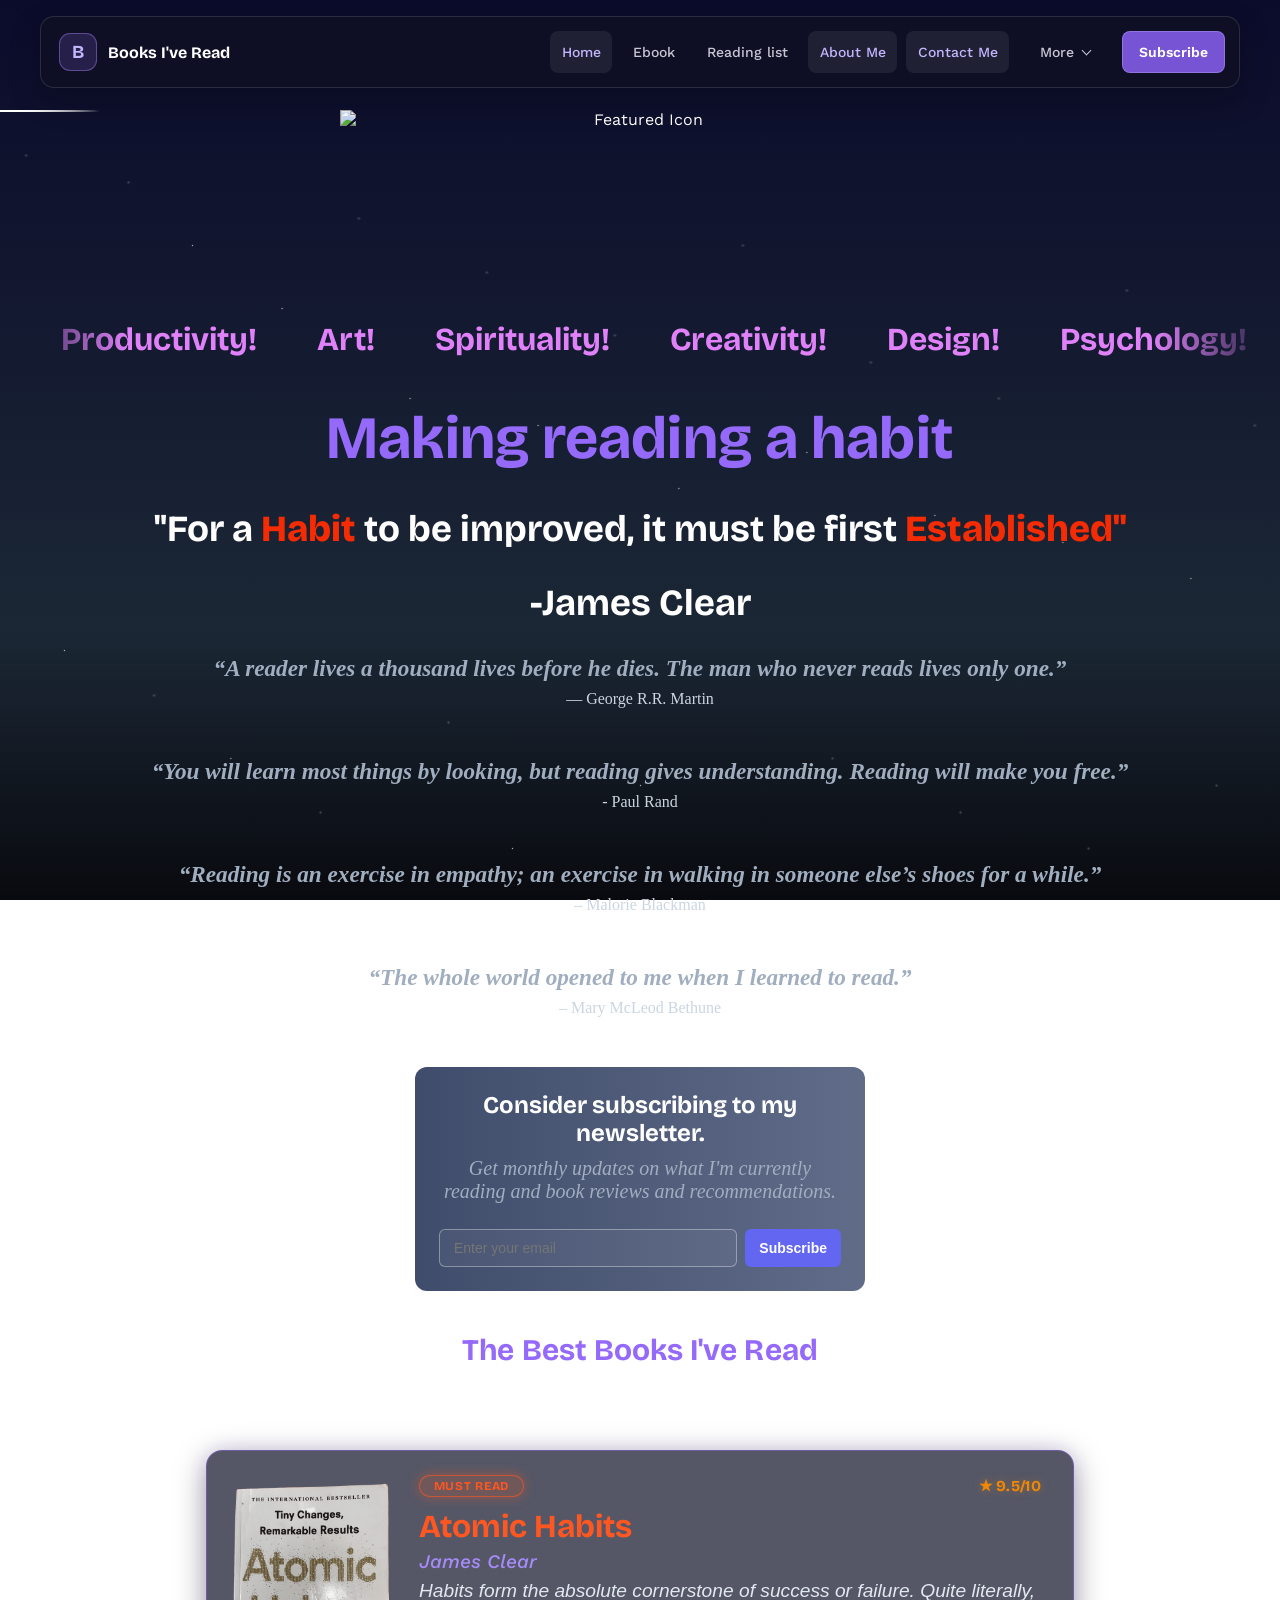
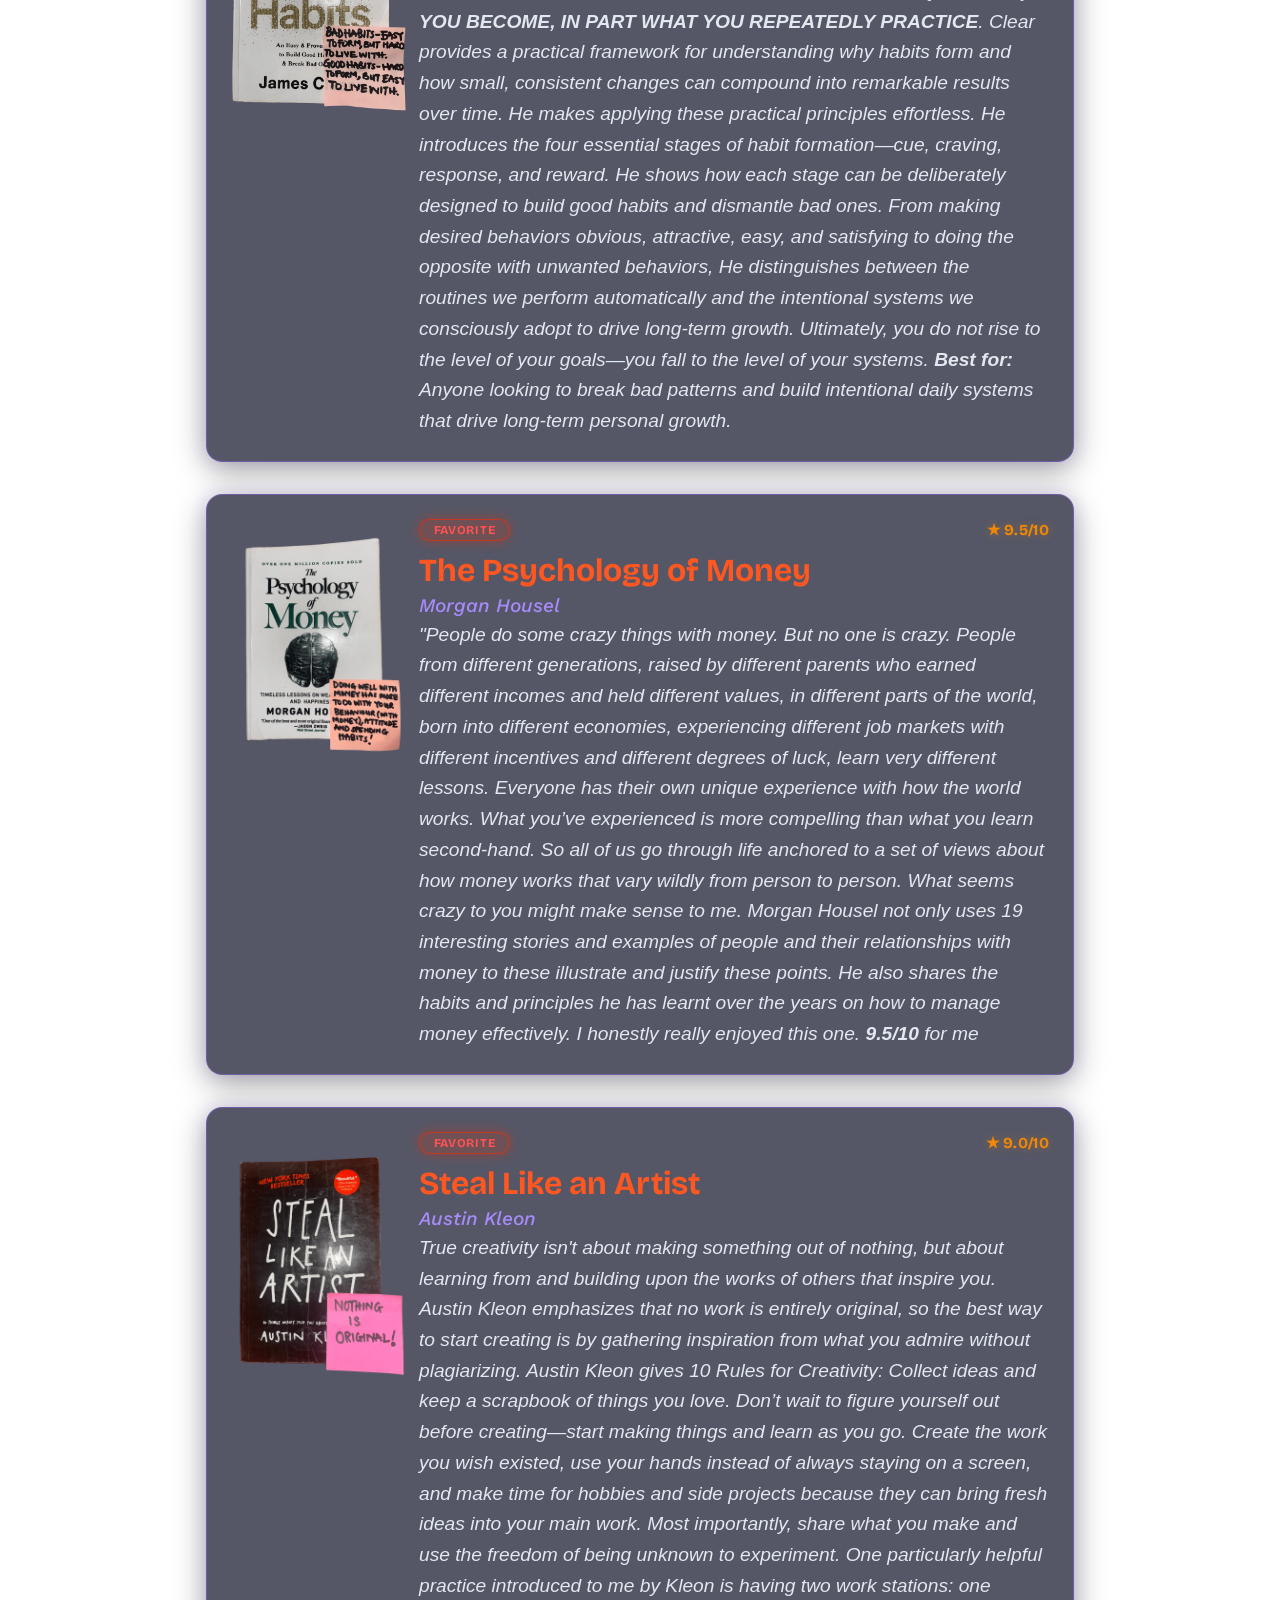
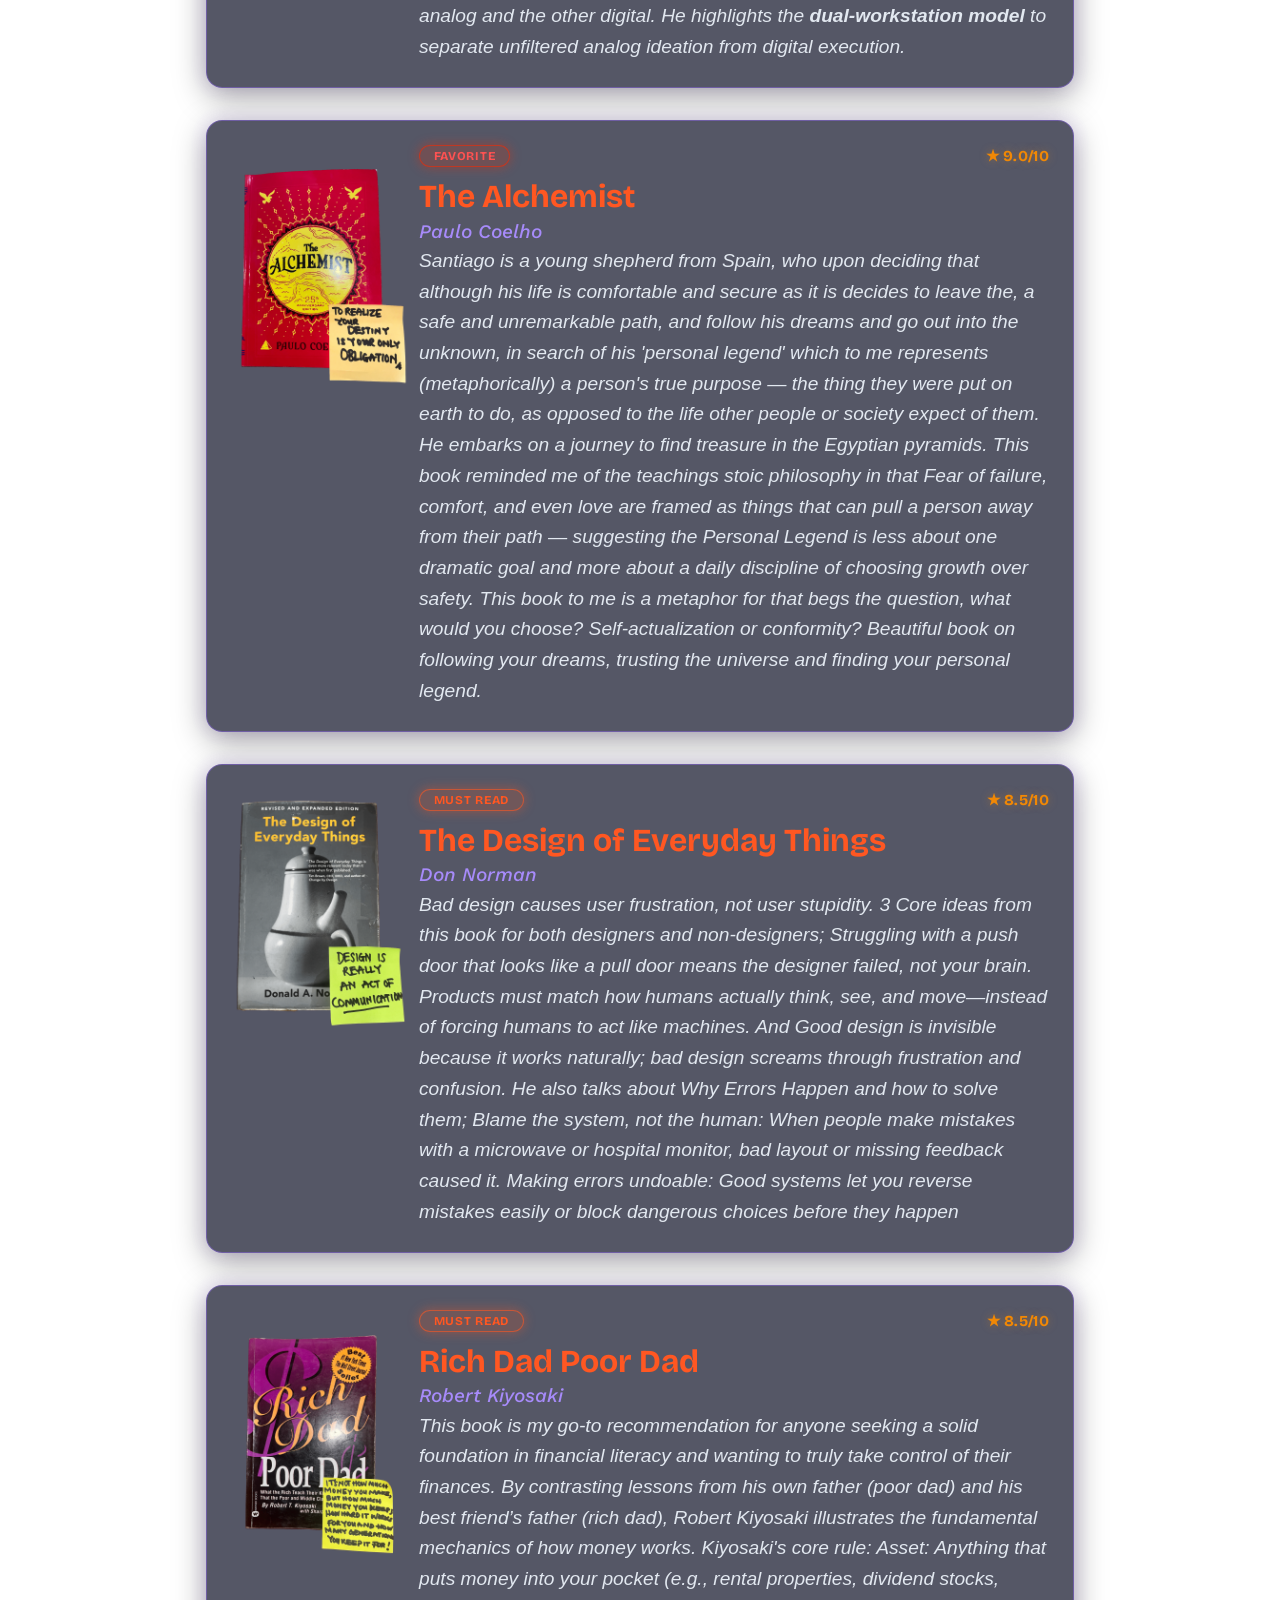
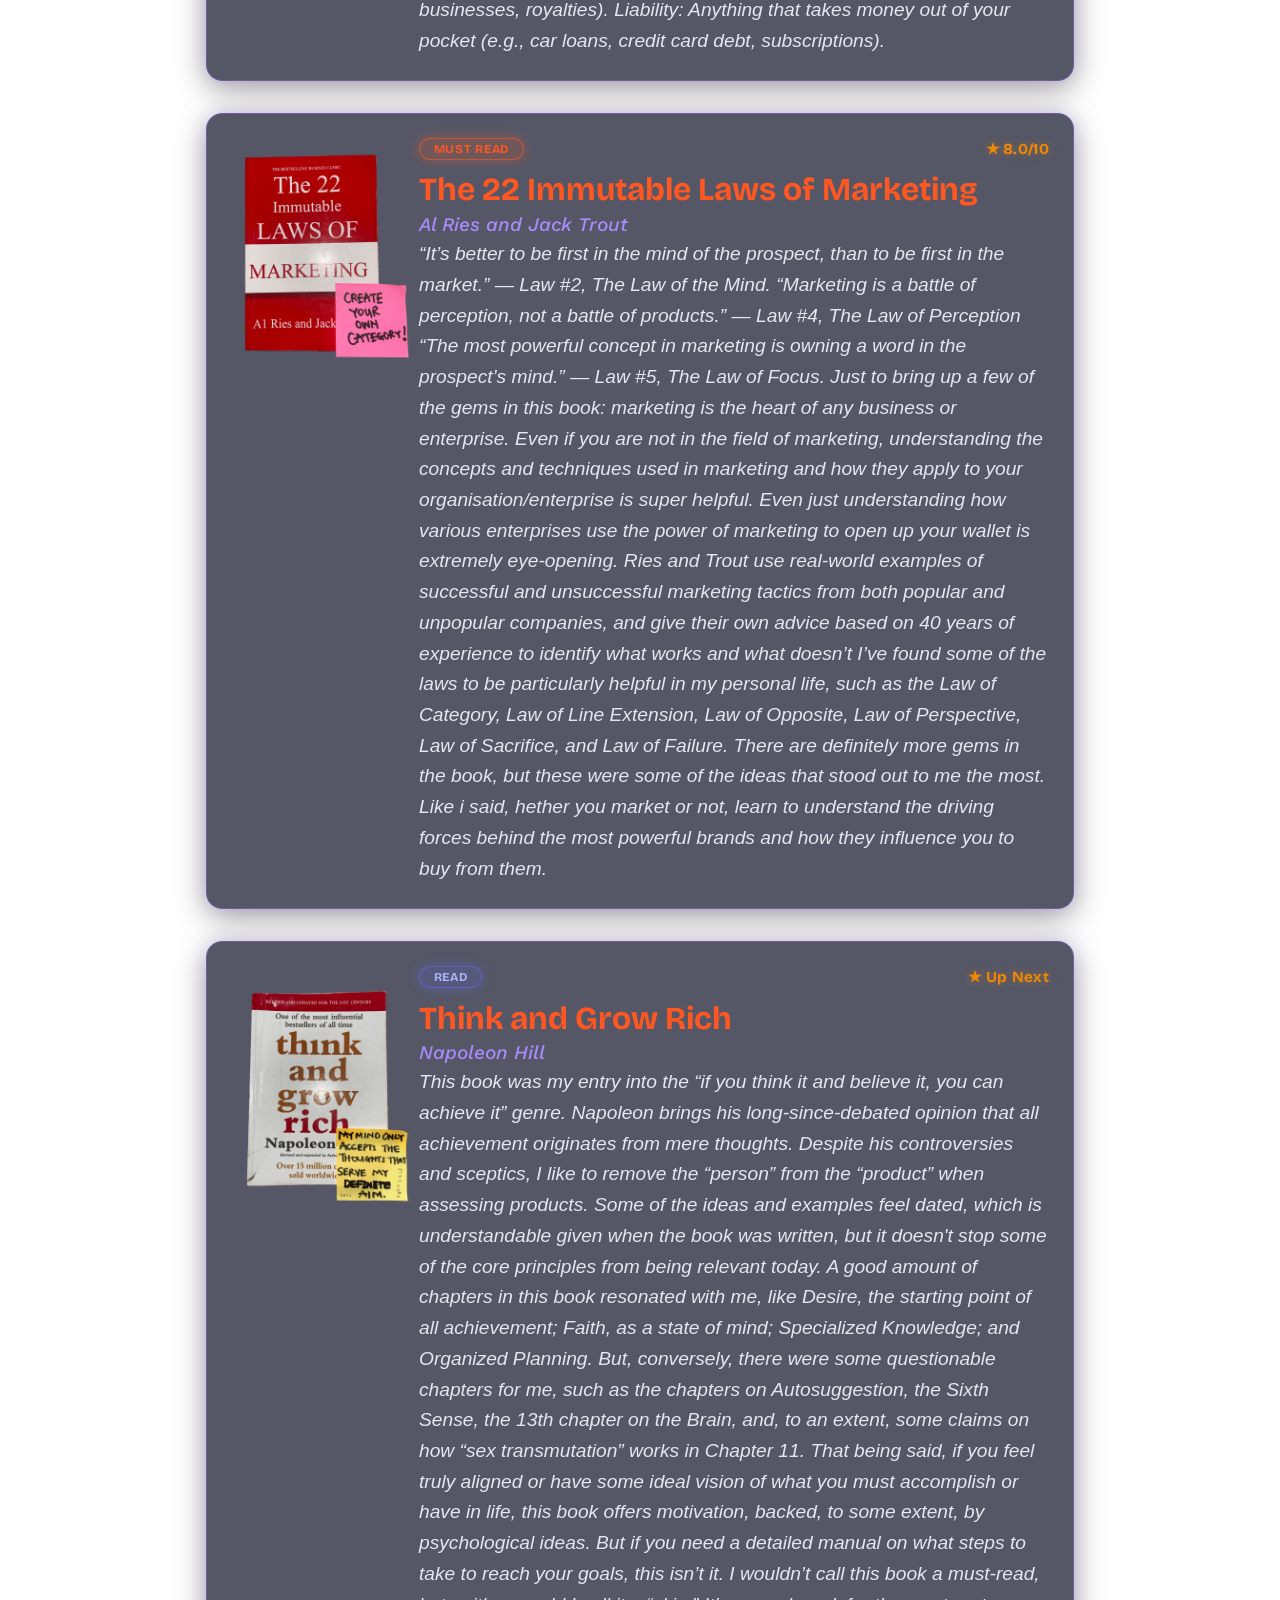
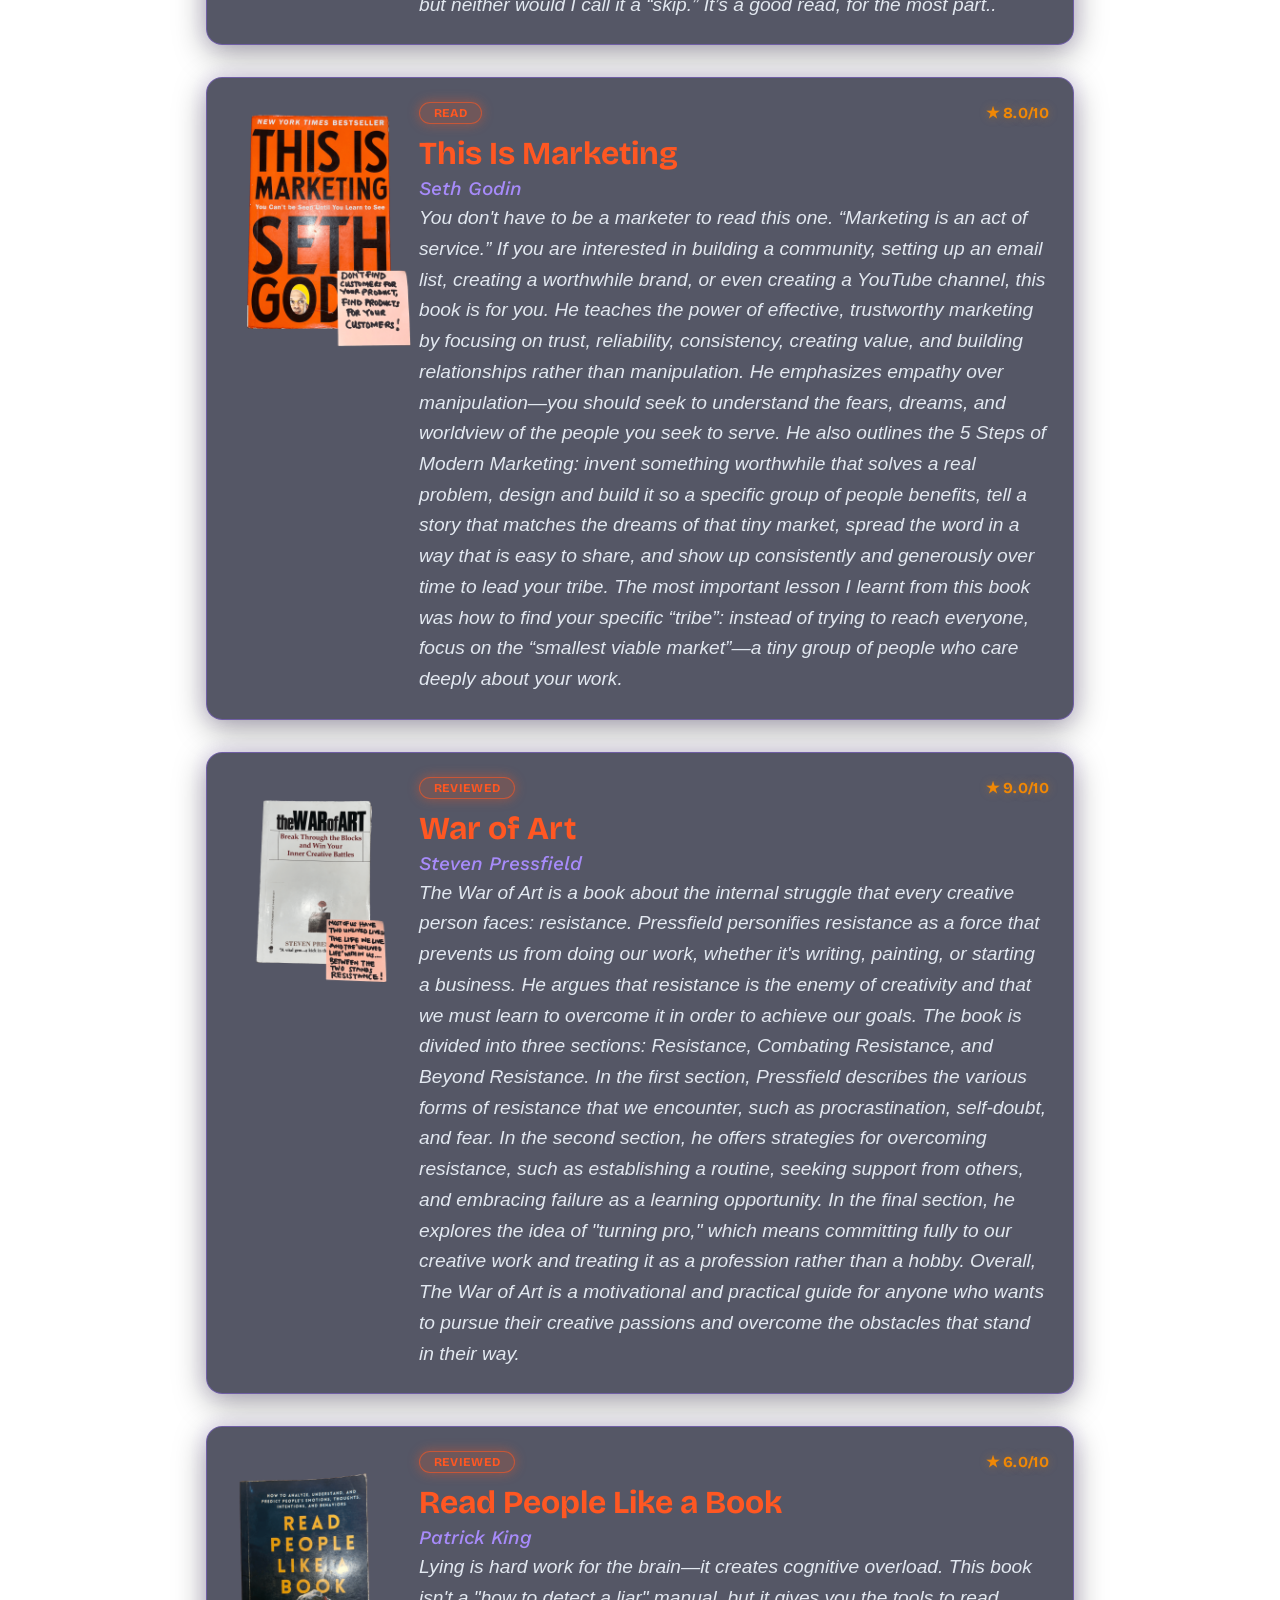
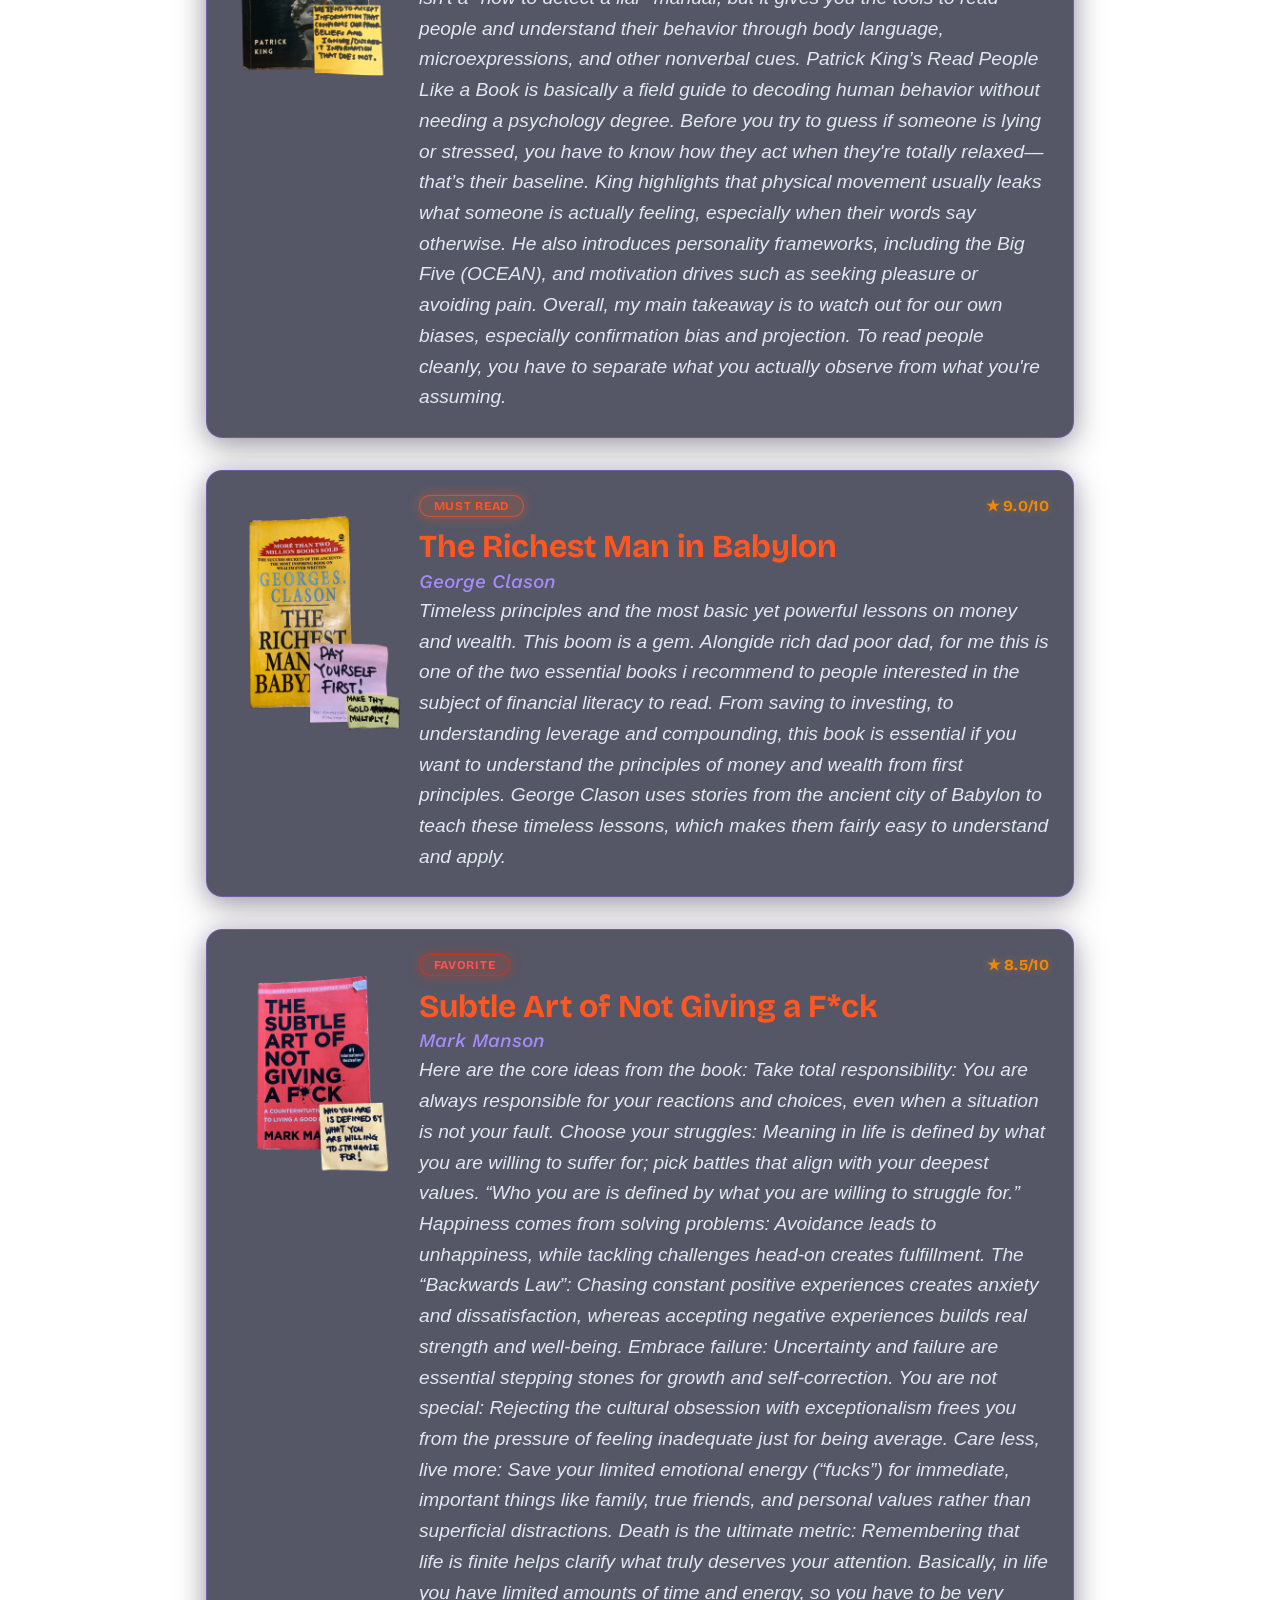
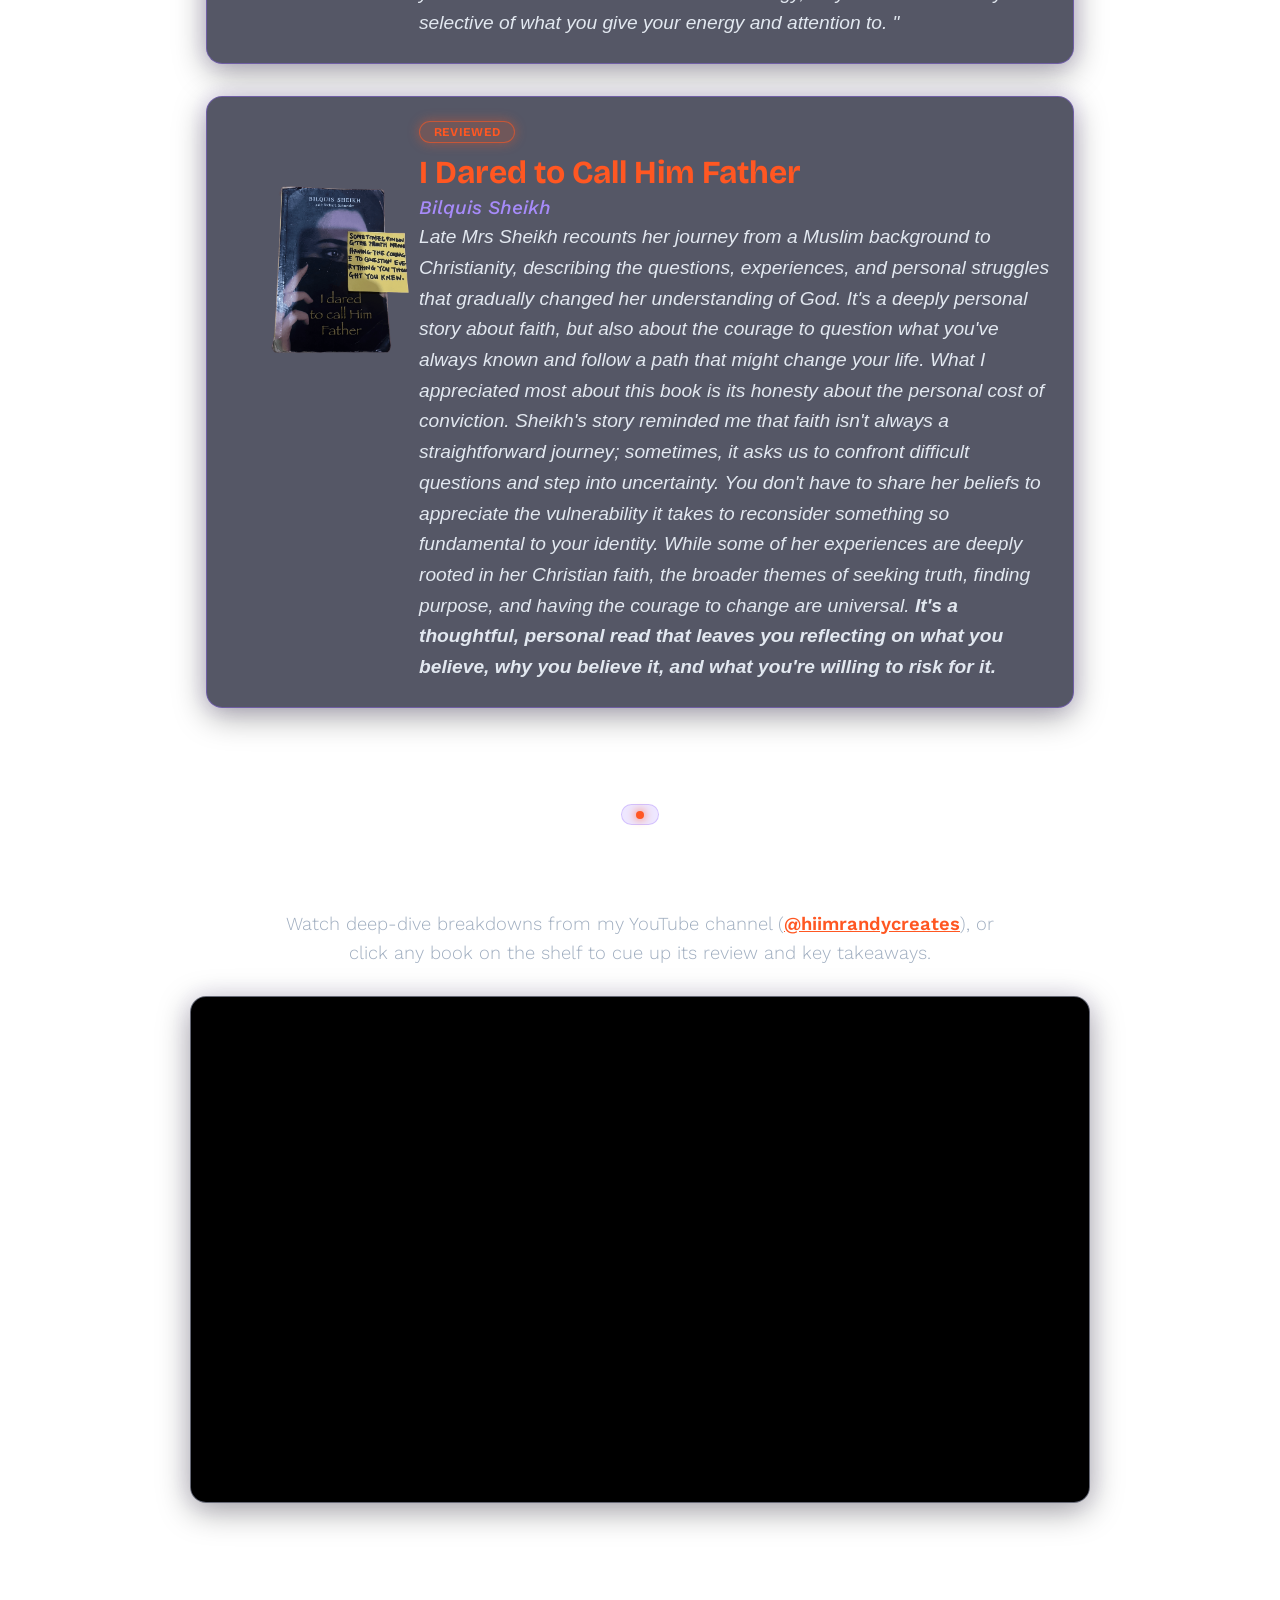
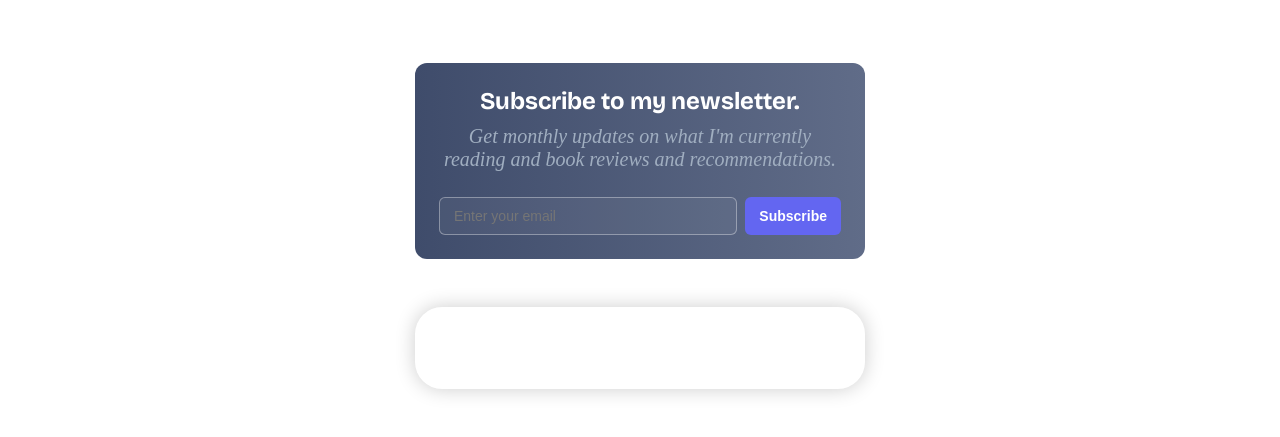
==== commit 55cfa501: "Add files via upload" ====
--- a/index.html
+++ b/index.html
@@ -65,7 +65,7 @@
         <svg xmlns="http://www.w3.org/2000/svg" viewBox="0 0 640 640"><path d="M480 576L192 576C139 576 96 533 96 480L96 160C96 107 139 64 192 64L496 64C522.5 64 544 85.5 544 112L544 400C544 420.9 530.6 438.7 512 445.3L512 512C529.7 512 544 526.3 544 544C544 561.7 529.7 576 512 576L480 576zM192 448C174.3 448 160 462.3 160 480C160 497.7 174.3 512 192 512L448 512L448 448L192 448zM224 216C224 229.3 234.7 240 248 240L424 240C437.3 240 448 229.3 448 216C448 202.7 437.3 192 424 192L248 192C234.7 192 224 202.7 224 216zM248 288C234.7 288 224 298.7 224 312C224 325.3 234.7 336 248 336L424 336C437.3 336 448 325.3 448 312C448 298.7 437.3 288 424 288L248 288z"/></svg>
         <span class="tooltip">Ebook</span>
       </a>
-      <a href="https://drive.google.com/file/d/1mA9o6oT3phU9ufQsBhN31sq19RUn9UQS/view?usp=drive_link" target="_blank" rel="noopener noreferrer">
+      <a href="https://drive.google.com/file/d/1_-GxBXuv-OTB8ZolVNbE0fa5NvataX53/view?usp=drivesdk" target="_blank" rel="noopener noreferrer">
         <svg xmlns="http://www.w3.org/2000/svg" viewBox="0 0 640 640"><path d="M128 64C92.7 64 64 92.7 64 128L64 512C64 547.3 92.7 576 128 576L208 576L208 464C208 428.7 236.7 400 272 400L448 400L448 234.5C448 217.5 441.3 201.2 429.3 189.2L322.7 82.7C310.7 70.7 294.5 64 277.5 64L128 64zM389.5 240L296 240C282.7 240 272 229.3 272 216L272 122.5L389.5 240zM272 444C261 444 252 453 252 464L252 592C252 603 261 612 272 612C283 612 292 603 292 592L292 564L304 564C337.1 564 364 537.1 364 504C364 470.9 337.1 444 304 444L272 444zM304 524L292 524L292 484L304 484C315 484 324 493 324 504C324 515 315 524 304 524zM400 444C389 444 380 453 380 464L380 592C380 603 389 612 400 612L432 612C460.7 612 484 588.7 484 560L484 496C484 467.3 460.7 444 432 444L400 444zM420 572L420 484L432 484C438.6 484 444 489.4 444 496L444 560C444 566.6 438.6 572 432 572L420 572zM508 464L508 592C508 603 517 612 528 612C539 612 548 603 548 592L548 548L576 548C587 548 596 539 596 528C596 517 587 508 576 508L548 508L548 484L576 484C587 484 596 475 596 464C596 453 587 444 576 444L528 444C517 444 508 453 508 464z"/></svg>
         <span class="tooltip">Reading list</span>
       </a>
@@ -104,7 +104,7 @@
 
   <section class="hero-section">
     <div class="hero-content">
-      <img class="hero-badge-img" src="C:\Users\Officer Admin\.vscode\index.html\booksiveread\images\73746512639799707.jpg" alt="Featured Icon">
+      <img class="hero-badge-img" src="booksivereadsite\images\73746512639799707.jpg" alt="Featured Icon">
     </div>
   </section>
 
@@ -435,7 +435,7 @@
 
   <li class="book-card">
     <a href="#" target="_blank" rel="noopener" class="book-image-link">
-      <img src="project1/idtcf.png" alt="I Dared to Call Him Father cover" class="book-image">
+      <img src="images/idtcf.png" alt="I Dared to Call Him Father cover" class="book-image">
     </a>
     <div class="book-content">
       <div class="book-card-top">
@@ -488,7 +488,7 @@
           <div class="video-aspect-box">
             <iframe 
               id="youtube-player"
-              src="https://www.youtube-nocookie.com/embed/9QTkKlTcRAk?rel=0&modestbranding=1" 
+              src="https://youtu.be/bMLiRVtTPA8?si=usjF4LFawHpmoh0G" 
               title="YouTube Book Review Player"
               frameborder="0"
               allow="accelerometer; autoplay; clipboard-write; encrypted-media; gyroscope; picture-in-picture; web-share" 
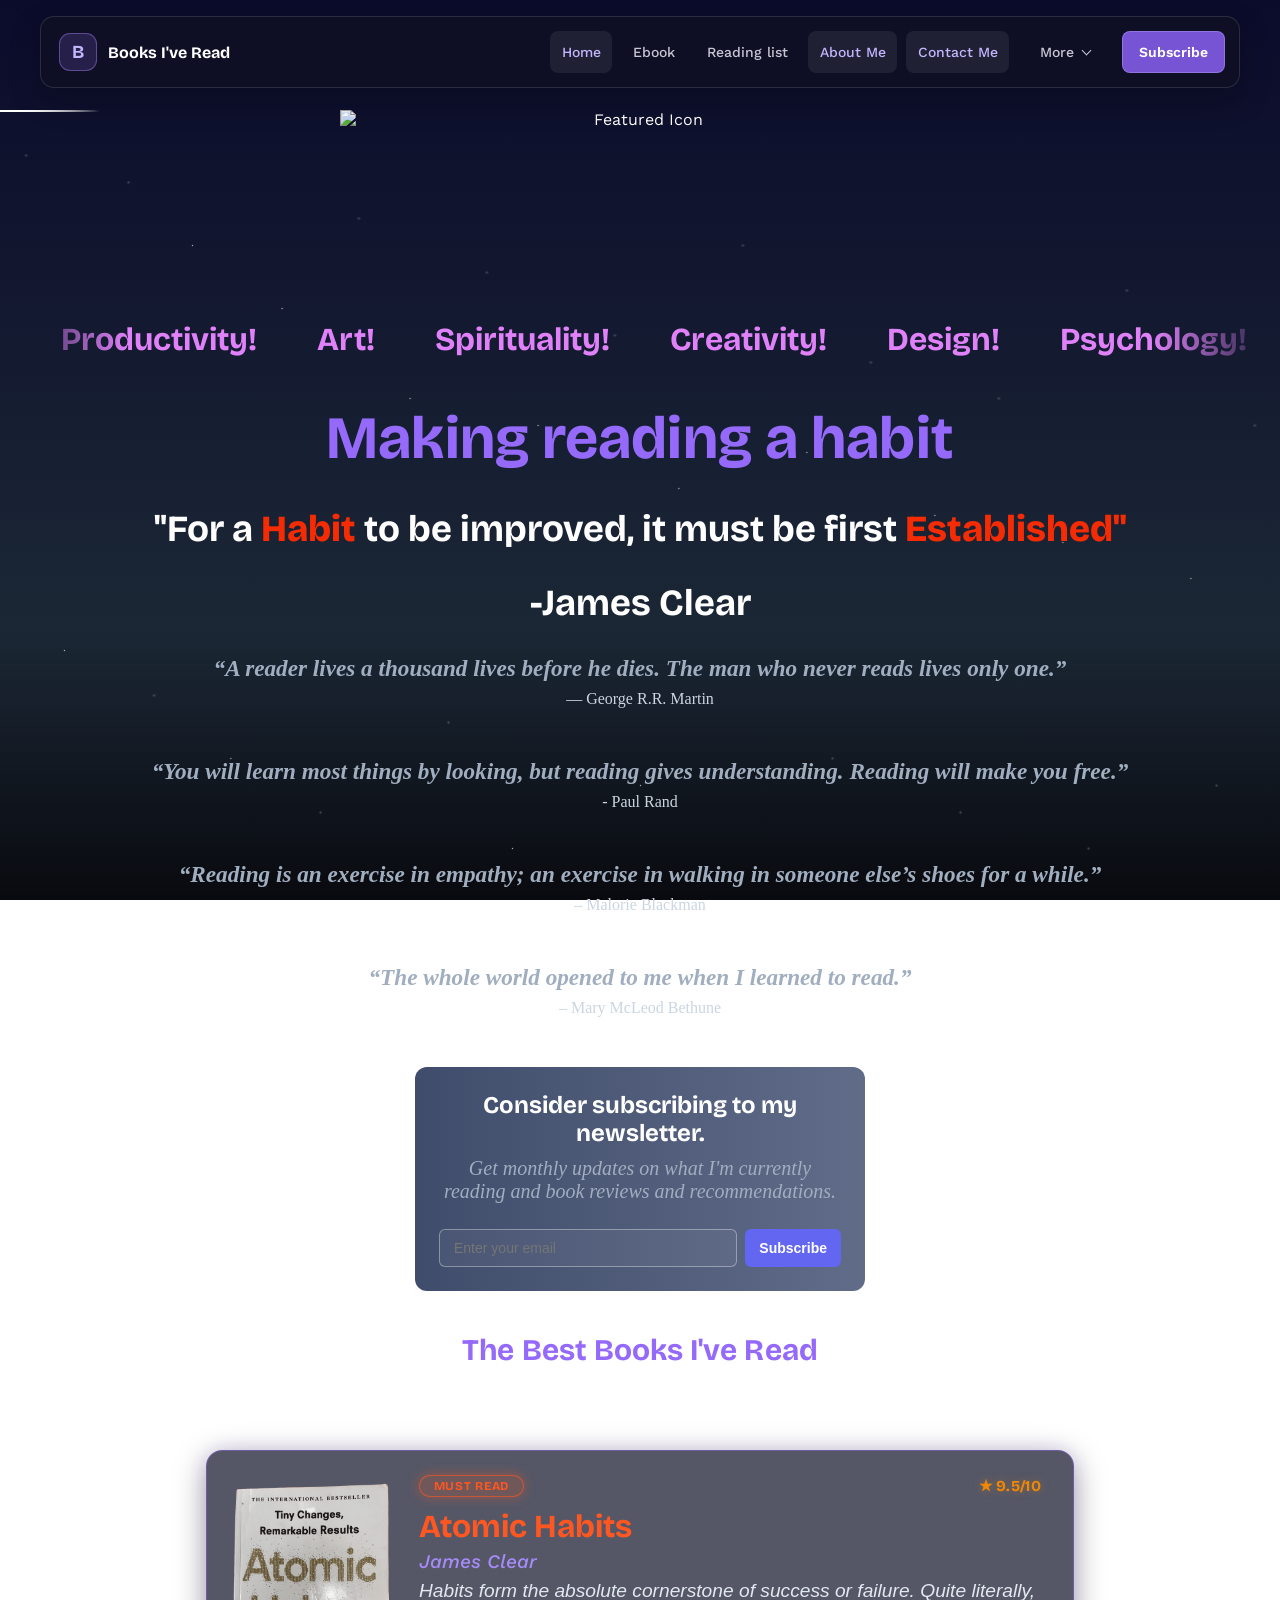
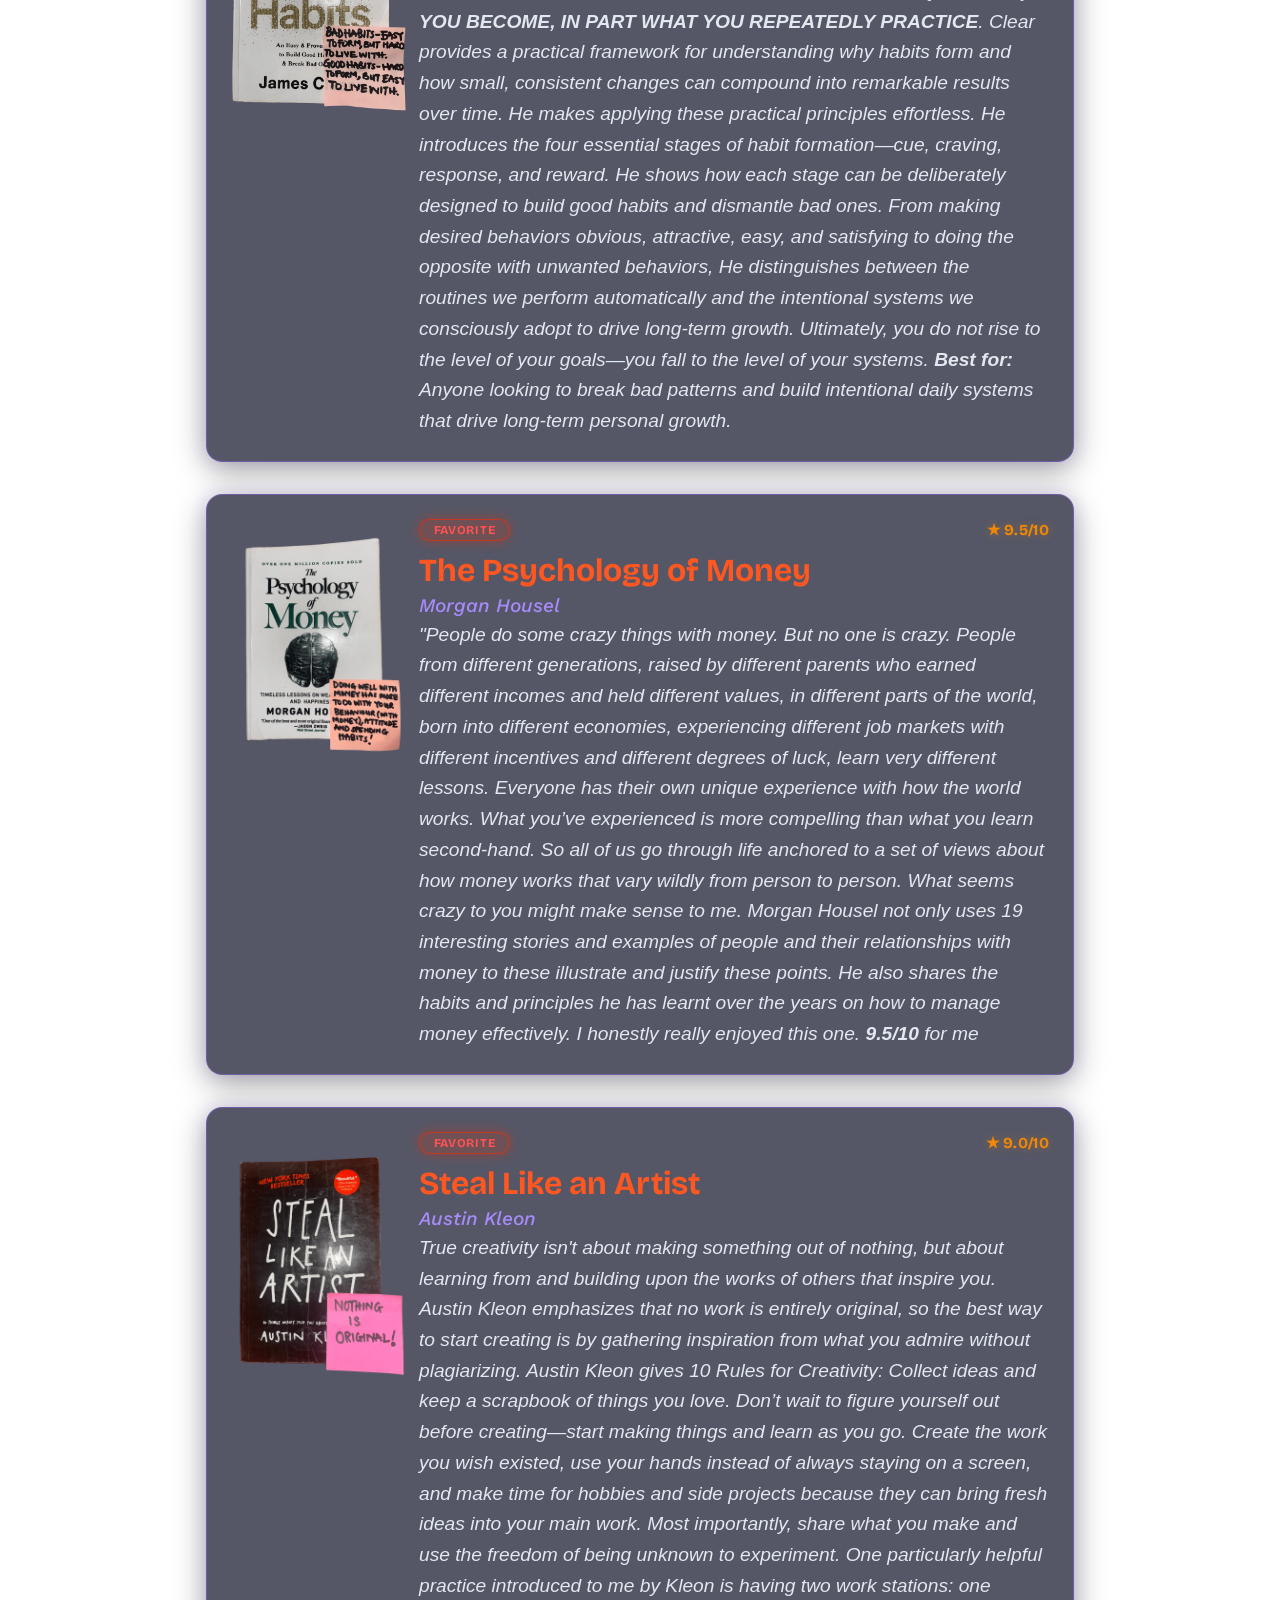
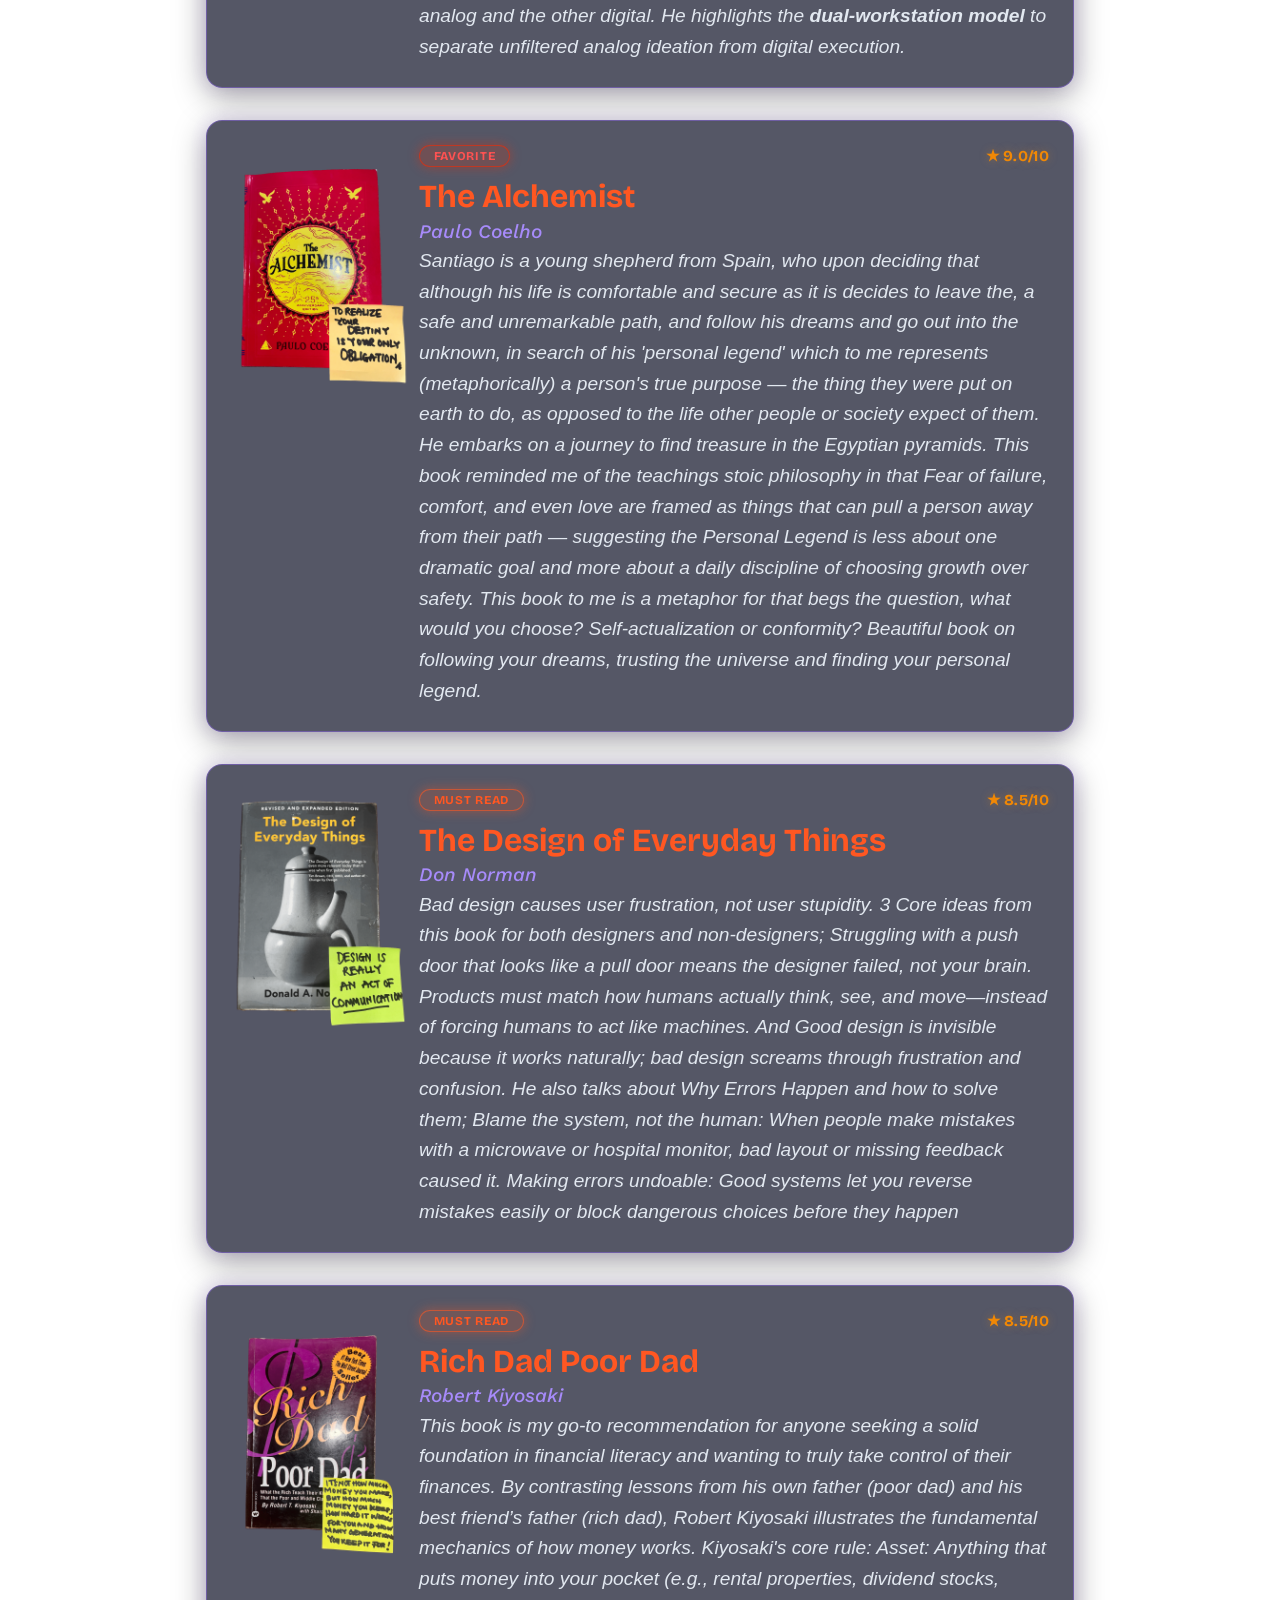
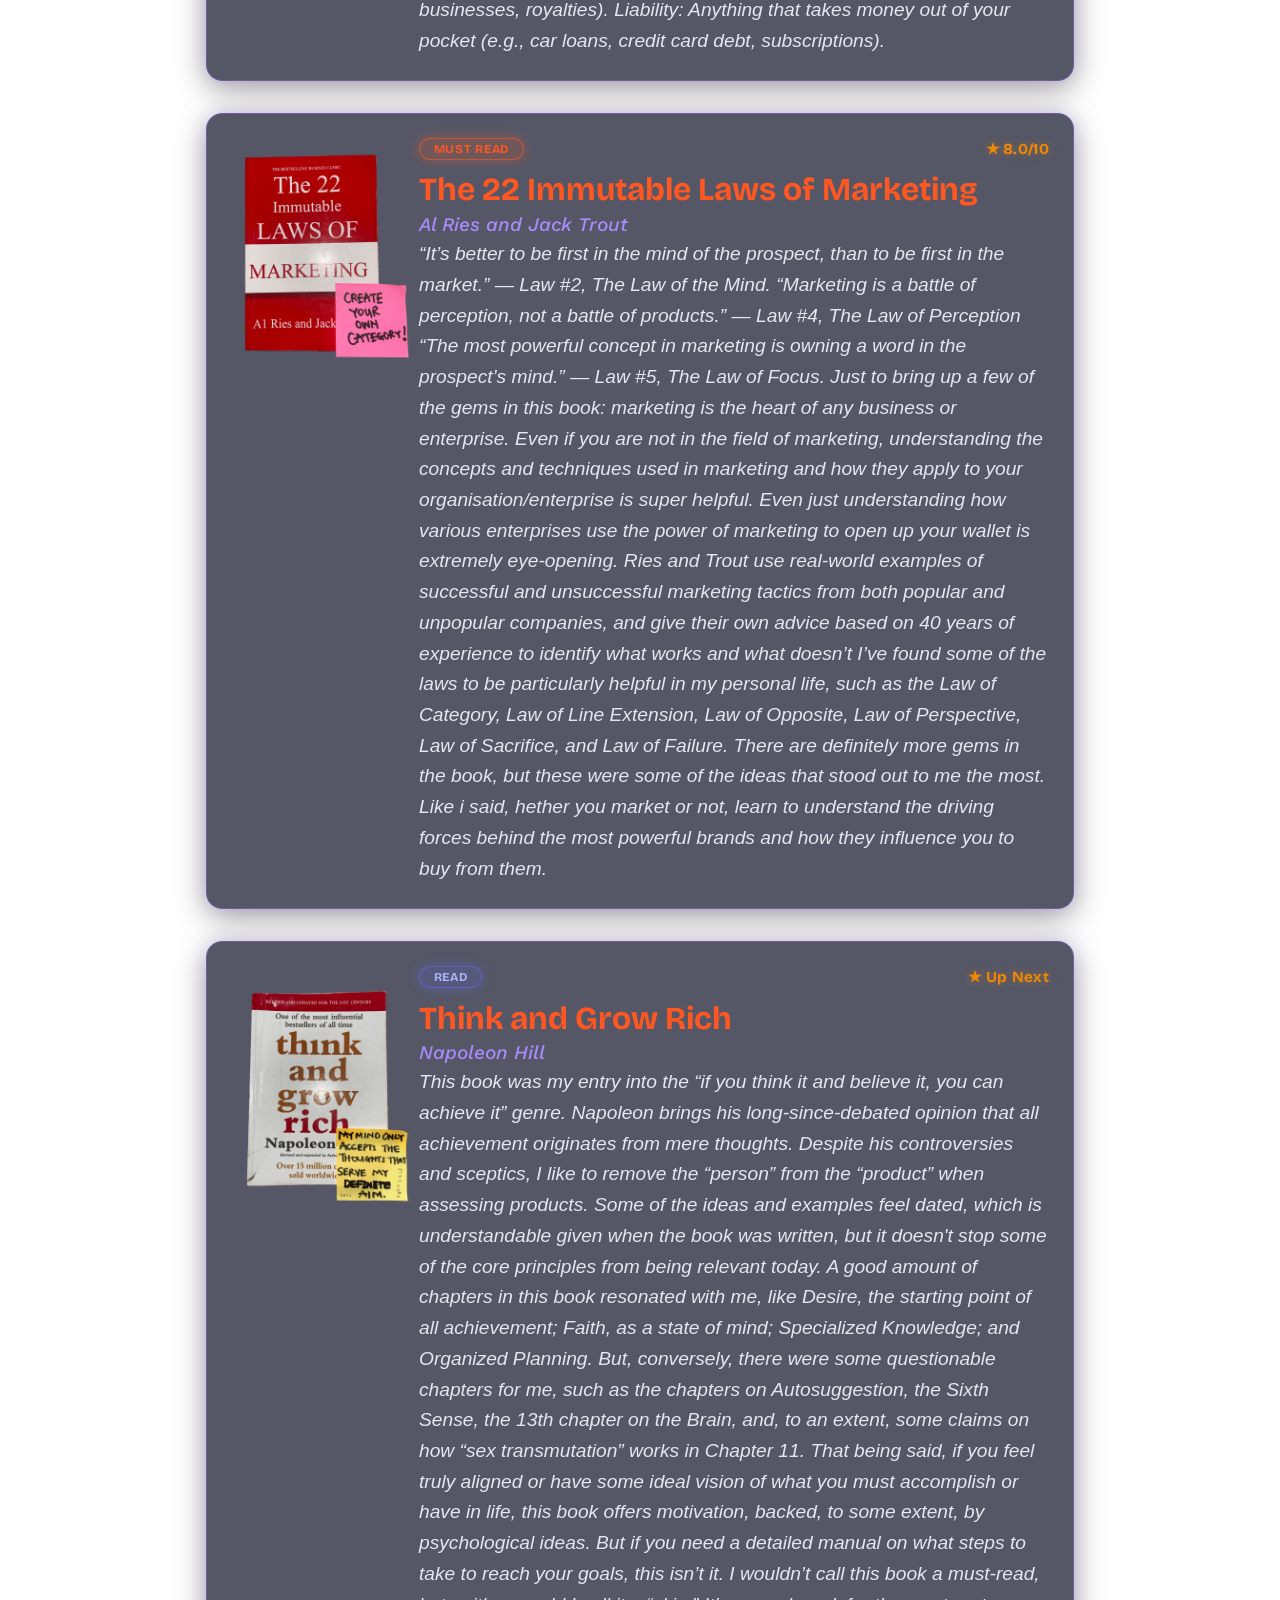
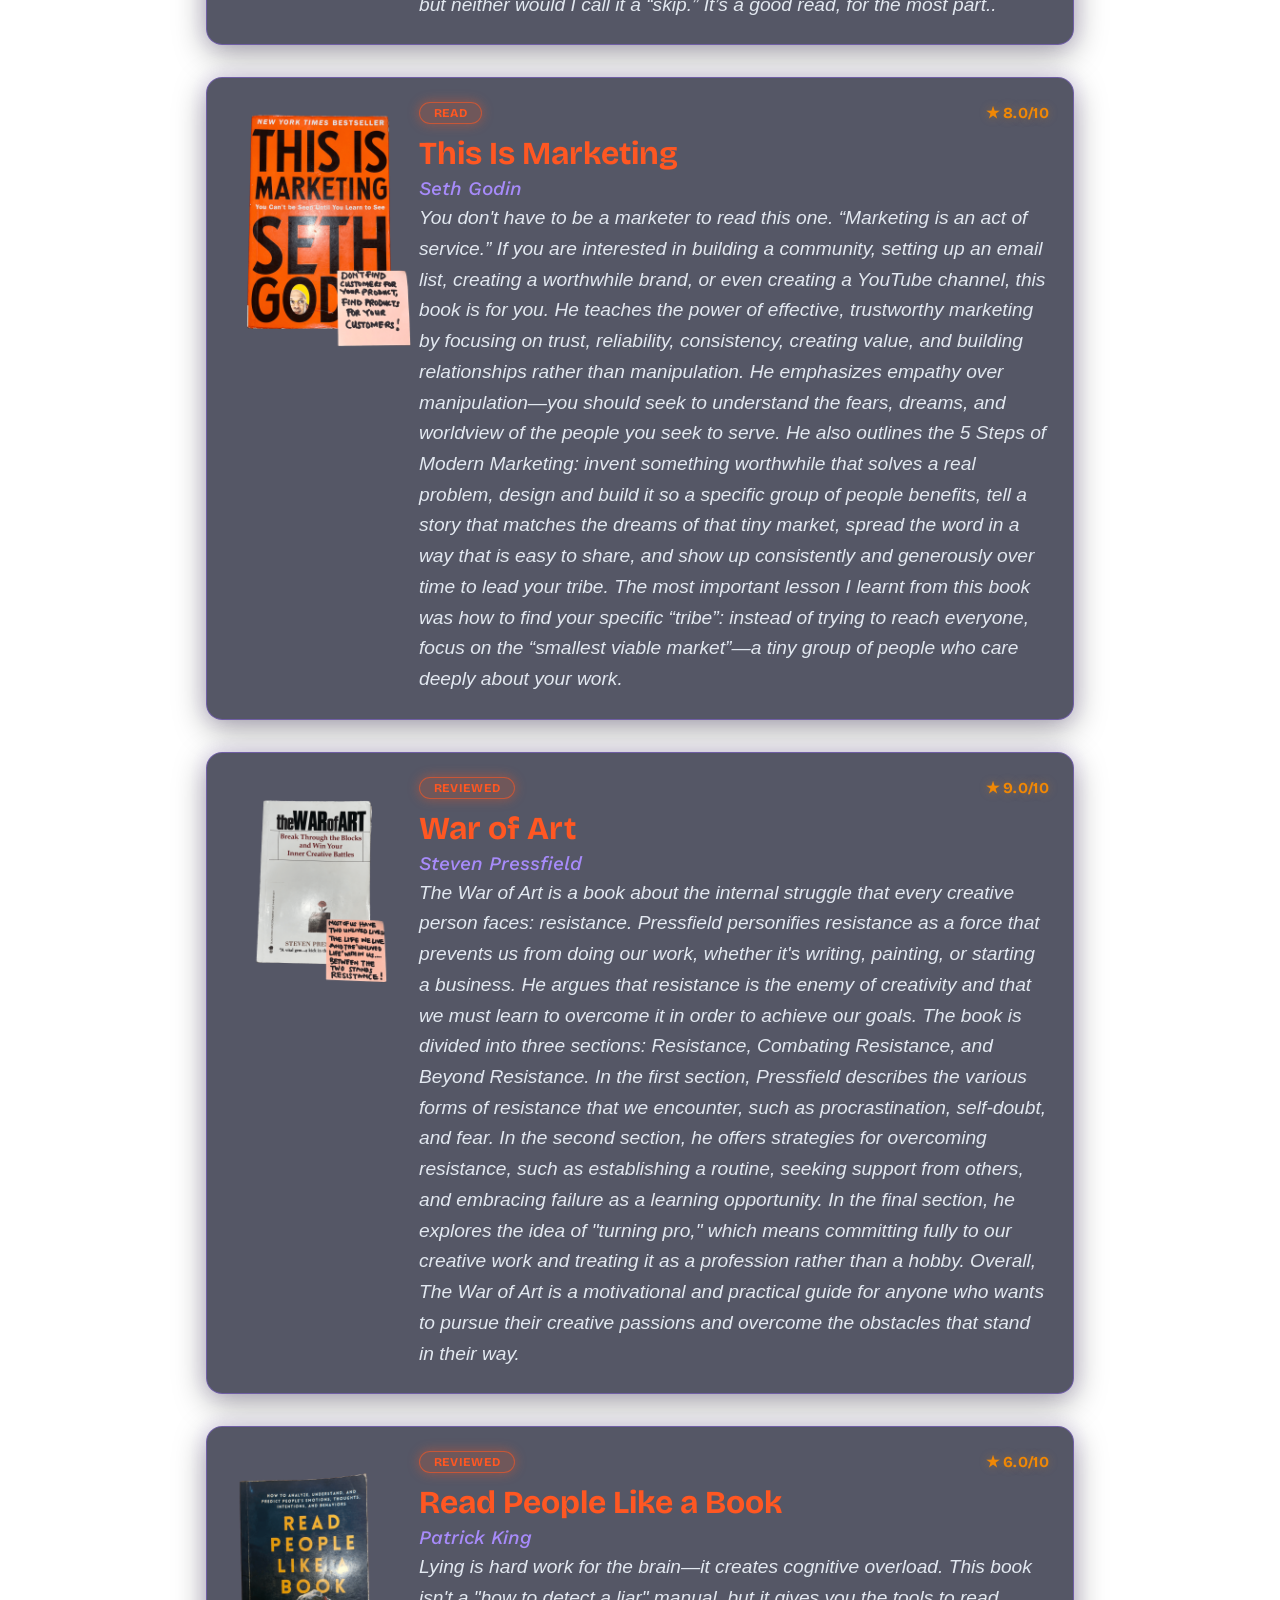
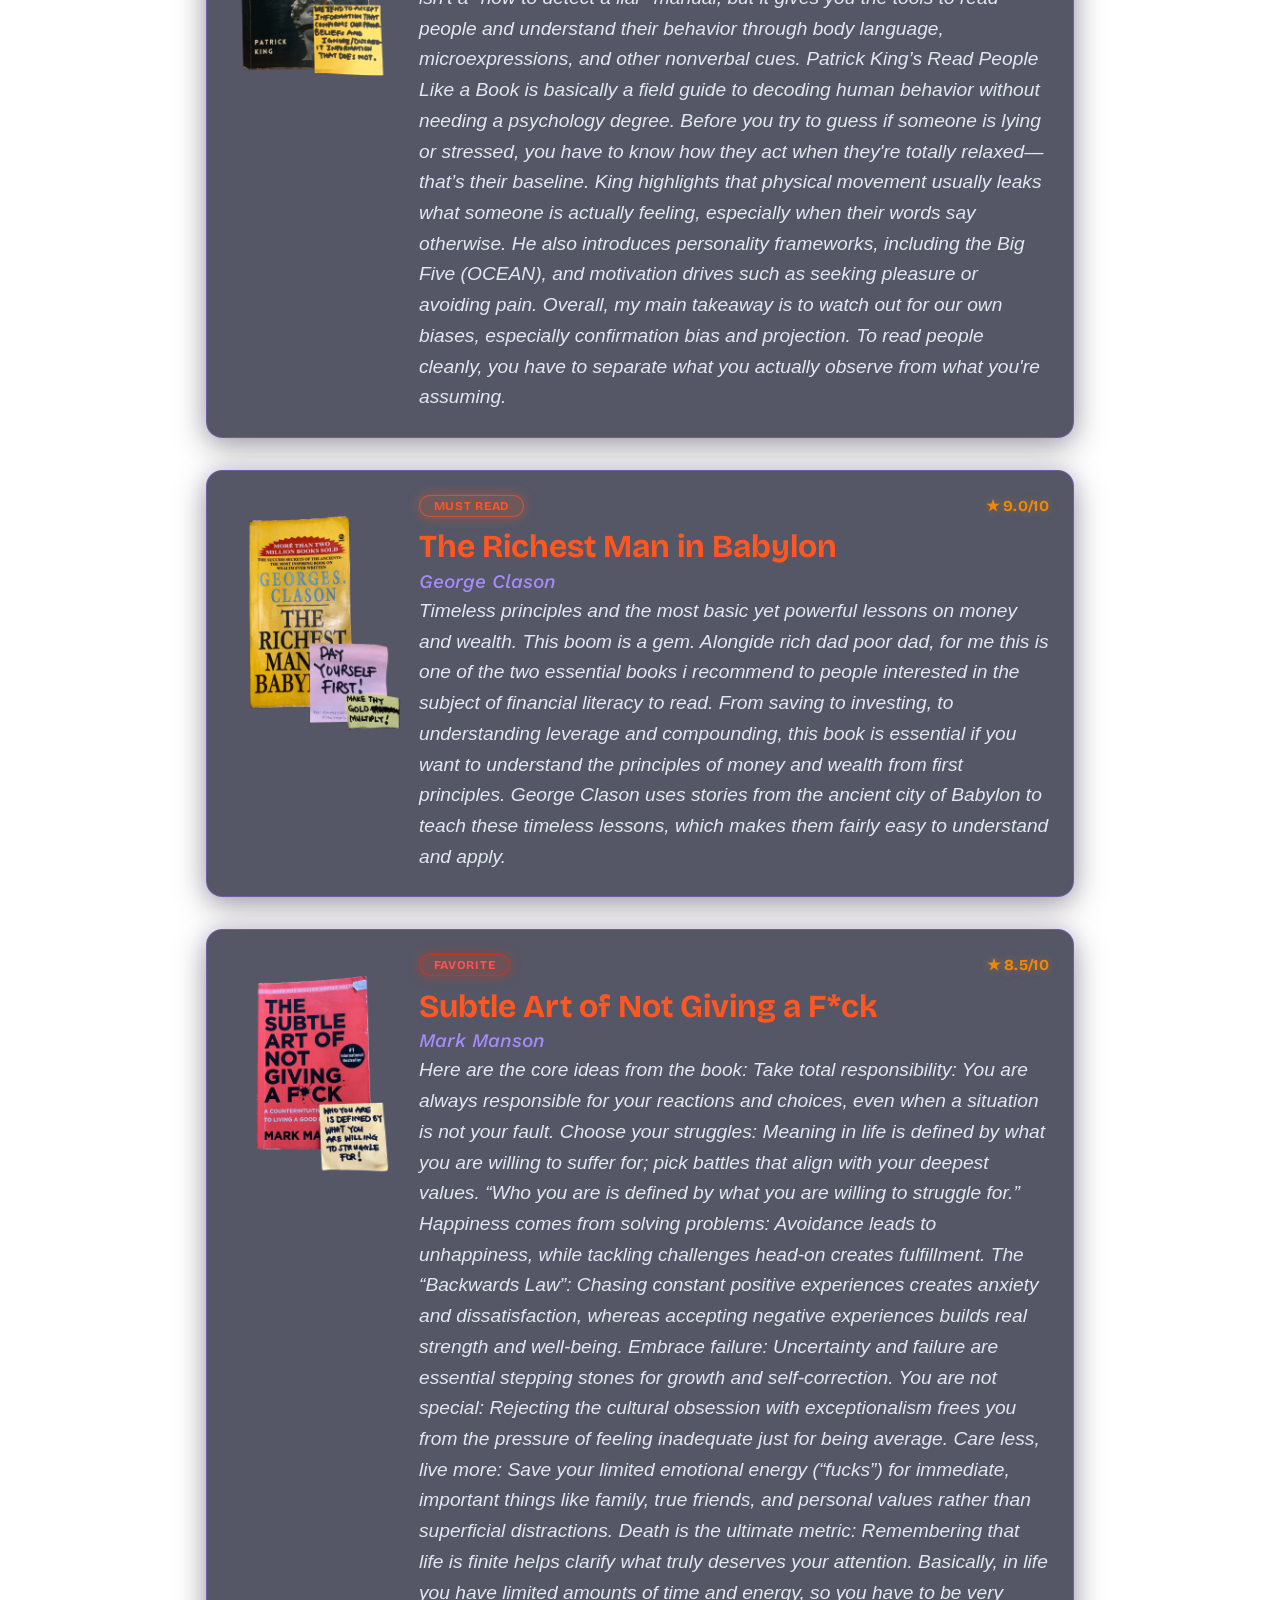
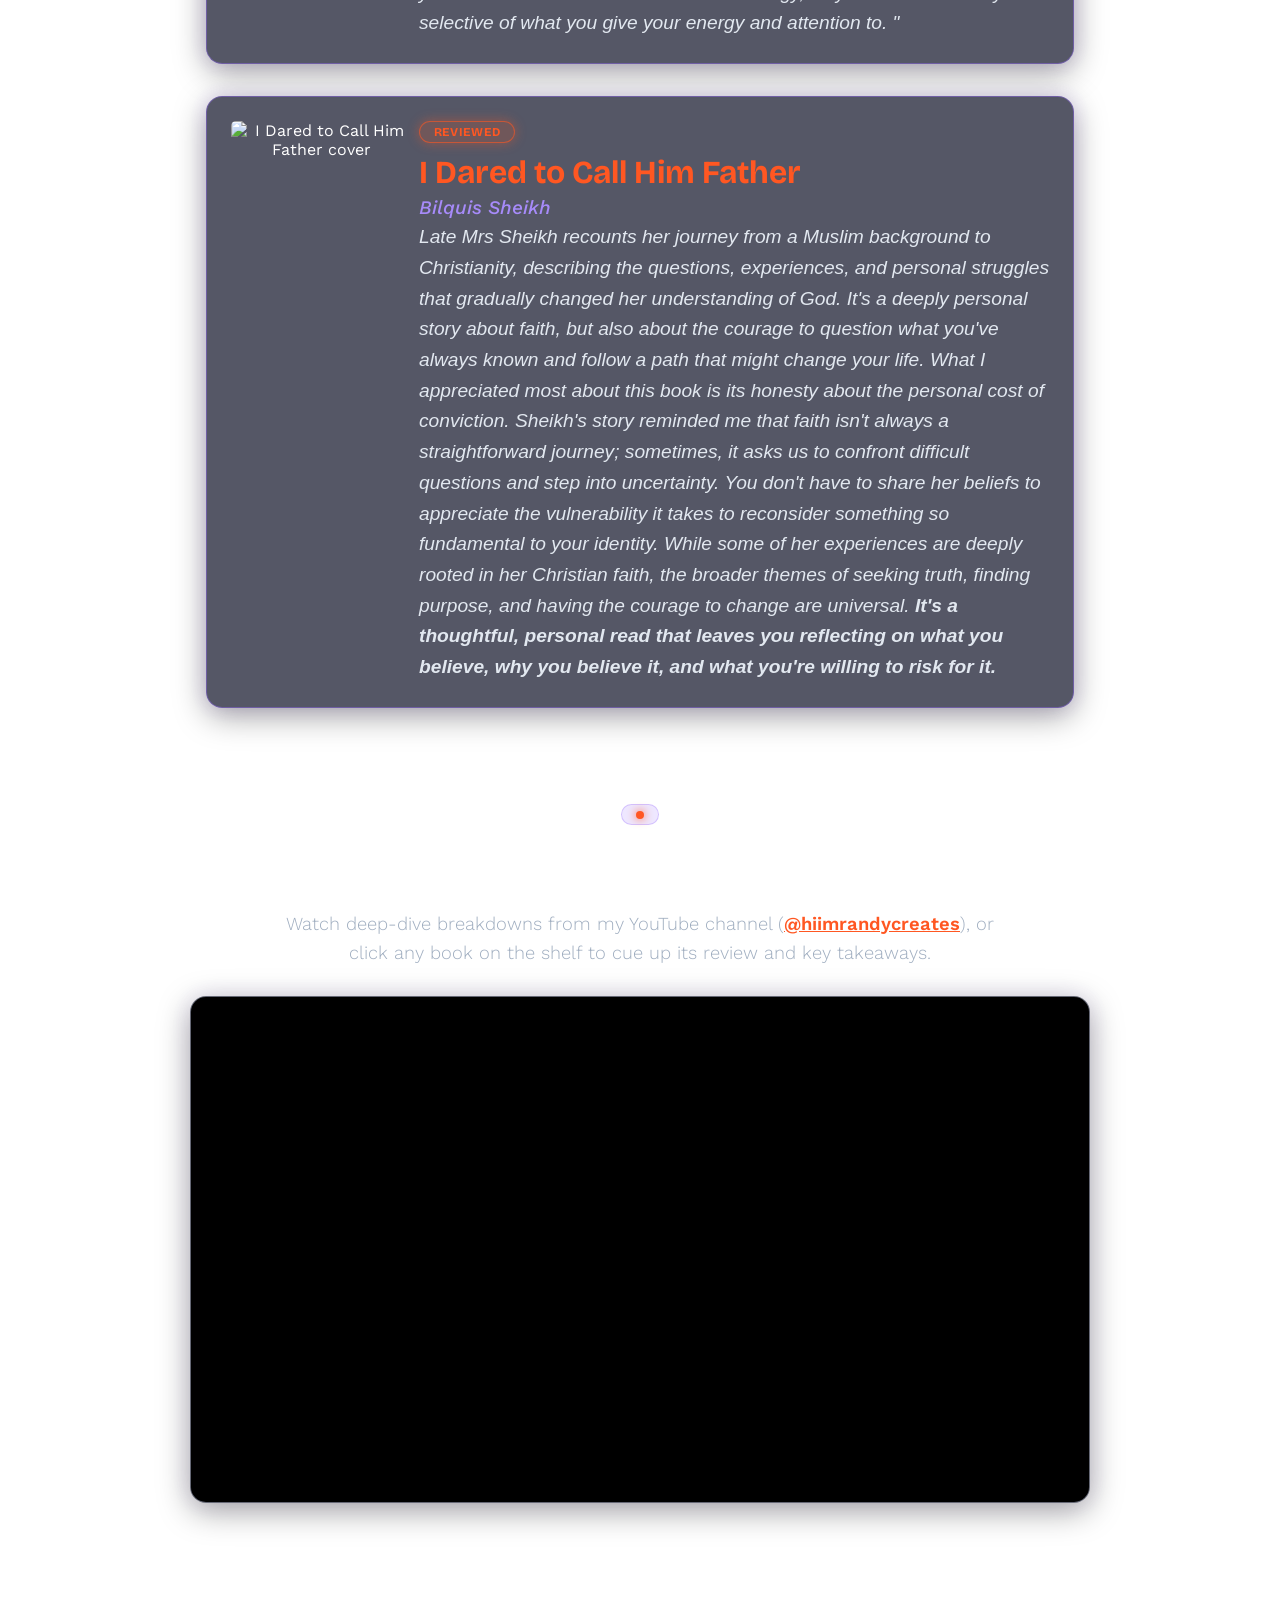
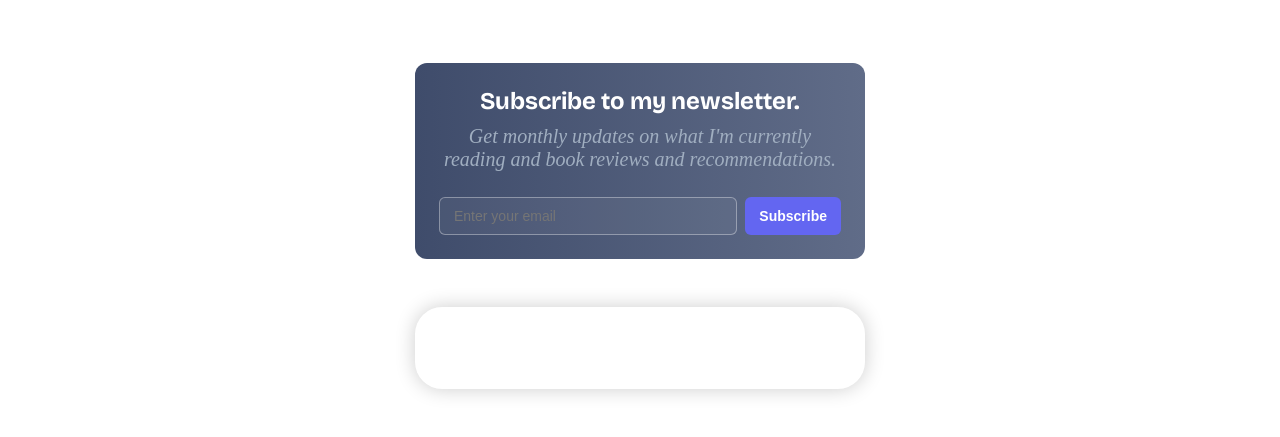
==== commit 0678fcd8: "Add files via upload" ====
--- a/index.html
+++ b/index.html
@@ -65,7 +65,7 @@
         <svg xmlns="http://www.w3.org/2000/svg" viewBox="0 0 640 640"><path d="M480 576L192 576C139 576 96 533 96 480L96 160C96 107 139 64 192 64L496 64C522.5 64 544 85.5 544 112L544 400C544 420.9 530.6 438.7 512 445.3L512 512C529.7 512 544 526.3 544 544C544 561.7 529.7 576 512 576L480 576zM192 448C174.3 448 160 462.3 160 480C160 497.7 174.3 512 192 512L448 512L448 448L192 448zM224 216C224 229.3 234.7 240 248 240L424 240C437.3 240 448 229.3 448 216C448 202.7 437.3 192 424 192L248 192C234.7 192 224 202.7 224 216zM248 288C234.7 288 224 298.7 224 312C224 325.3 234.7 336 248 336L424 336C437.3 336 448 325.3 448 312C448 298.7 437.3 288 424 288L248 288z"/></svg>
         <span class="tooltip">Ebook</span>
       </a>
-      <a href="https://drive.google.com/file/d/1_-GxBXuv-OTB8ZolVNbE0fa5NvataX53/view?usp=drivesdk" target="_blank" rel="noopener noreferrer">
+      <a href="https://drive.google.com/file/d/1mA9o6oT3phU9ufQsBhN31sq19RUn9UQS/view?usp=drive_link" target="_blank" rel="noopener noreferrer">
         <svg xmlns="http://www.w3.org/2000/svg" viewBox="0 0 640 640"><path d="M128 64C92.7 64 64 92.7 64 128L64 512C64 547.3 92.7 576 128 576L208 576L208 464C208 428.7 236.7 400 272 400L448 400L448 234.5C448 217.5 441.3 201.2 429.3 189.2L322.7 82.7C310.7 70.7 294.5 64 277.5 64L128 64zM389.5 240L296 240C282.7 240 272 229.3 272 216L272 122.5L389.5 240zM272 444C261 444 252 453 252 464L252 592C252 603 261 612 272 612C283 612 292 603 292 592L292 564L304 564C337.1 564 364 537.1 364 504C364 470.9 337.1 444 304 444L272 444zM304 524L292 524L292 484L304 484C315 484 324 493 324 504C324 515 315 524 304 524zM400 444C389 444 380 453 380 464L380 592C380 603 389 612 400 612L432 612C460.7 612 484 588.7 484 560L484 496C484 467.3 460.7 444 432 444L400 444zM420 572L420 484L432 484C438.6 484 444 489.4 444 496L444 560C444 566.6 438.6 572 432 572L420 572zM508 464L508 592C508 603 517 612 528 612C539 612 548 603 548 592L548 548L576 548C587 548 596 539 596 528C596 517 587 508 576 508L548 508L548 484L576 484C587 484 596 475 596 464C596 453 587 444 576 444L528 444C517 444 508 453 508 464z"/></svg>
         <span class="tooltip">Reading list</span>
       </a>
@@ -104,7 +104,7 @@
 
   <section class="hero-section">
     <div class="hero-content">
-      <img class="hero-badge-img" src="booksivereadsite\images\73746512639799707.jpg" alt="Featured Icon">
+      <img class="hero-badge-img" src="C:\Users\Officer Admin\.vscode\index.html\booksiveread\images\73746512639799707.jpg" alt="Featured Icon">
     </div>
   </section>
 
@@ -435,7 +435,7 @@
 
   <li class="book-card">
     <a href="#" target="_blank" rel="noopener" class="book-image-link">
-      <img src="images/idtcf.png" alt="I Dared to Call Him Father cover" class="book-image">
+      <img src="project1/idtcf.png" alt="I Dared to Call Him Father cover" class="book-image">
     </a>
     <div class="book-content">
       <div class="book-card-top">
@@ -488,7 +488,7 @@
           <div class="video-aspect-box">
             <iframe 
               id="youtube-player"
-              src="https://youtu.be/bMLiRVtTPA8?si=usjF4LFawHpmoh0G" 
+              src="https://www.youtube-nocookie.com/embed/9QTkKlTcRAk?rel=0&modestbranding=1" 
               title="YouTube Book Review Player"
               frameborder="0"
               allow="accelerometer; autoplay; clipboard-write; encrypted-media; gyroscope; picture-in-picture; web-share" 
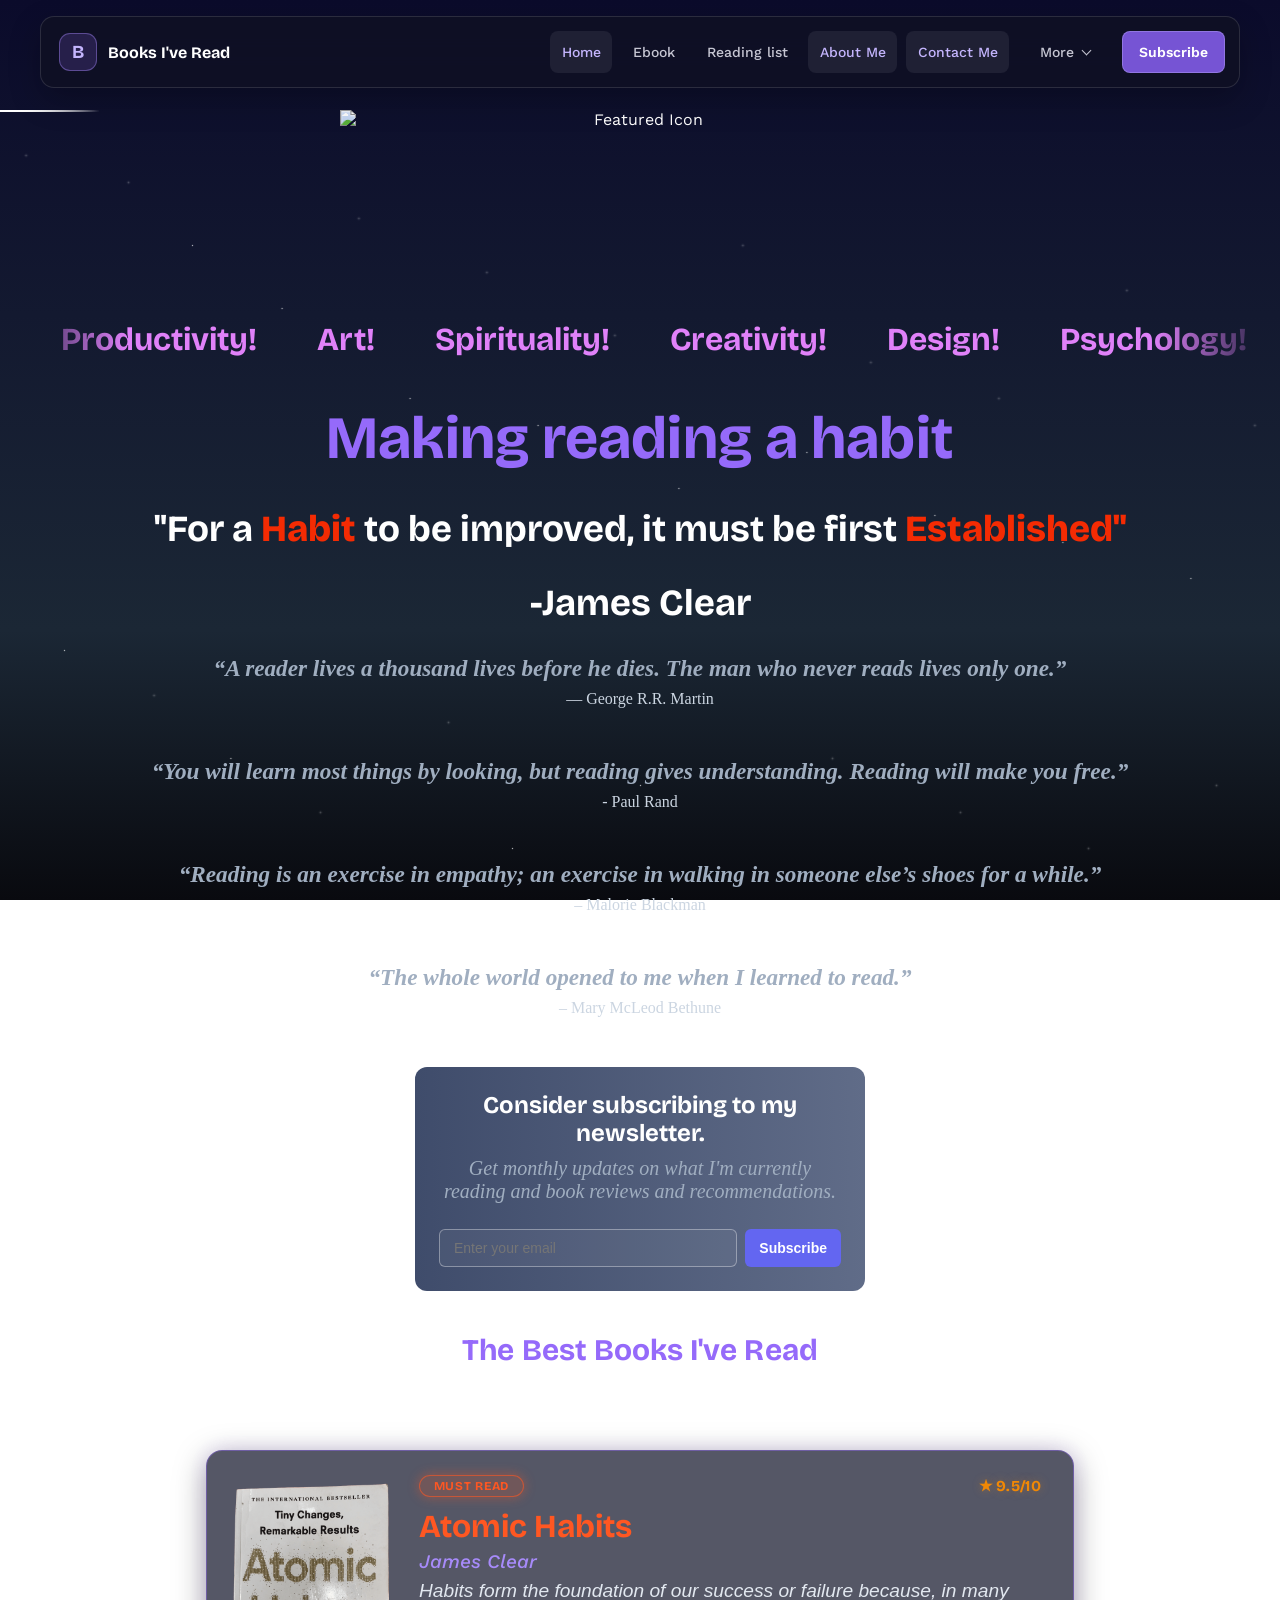
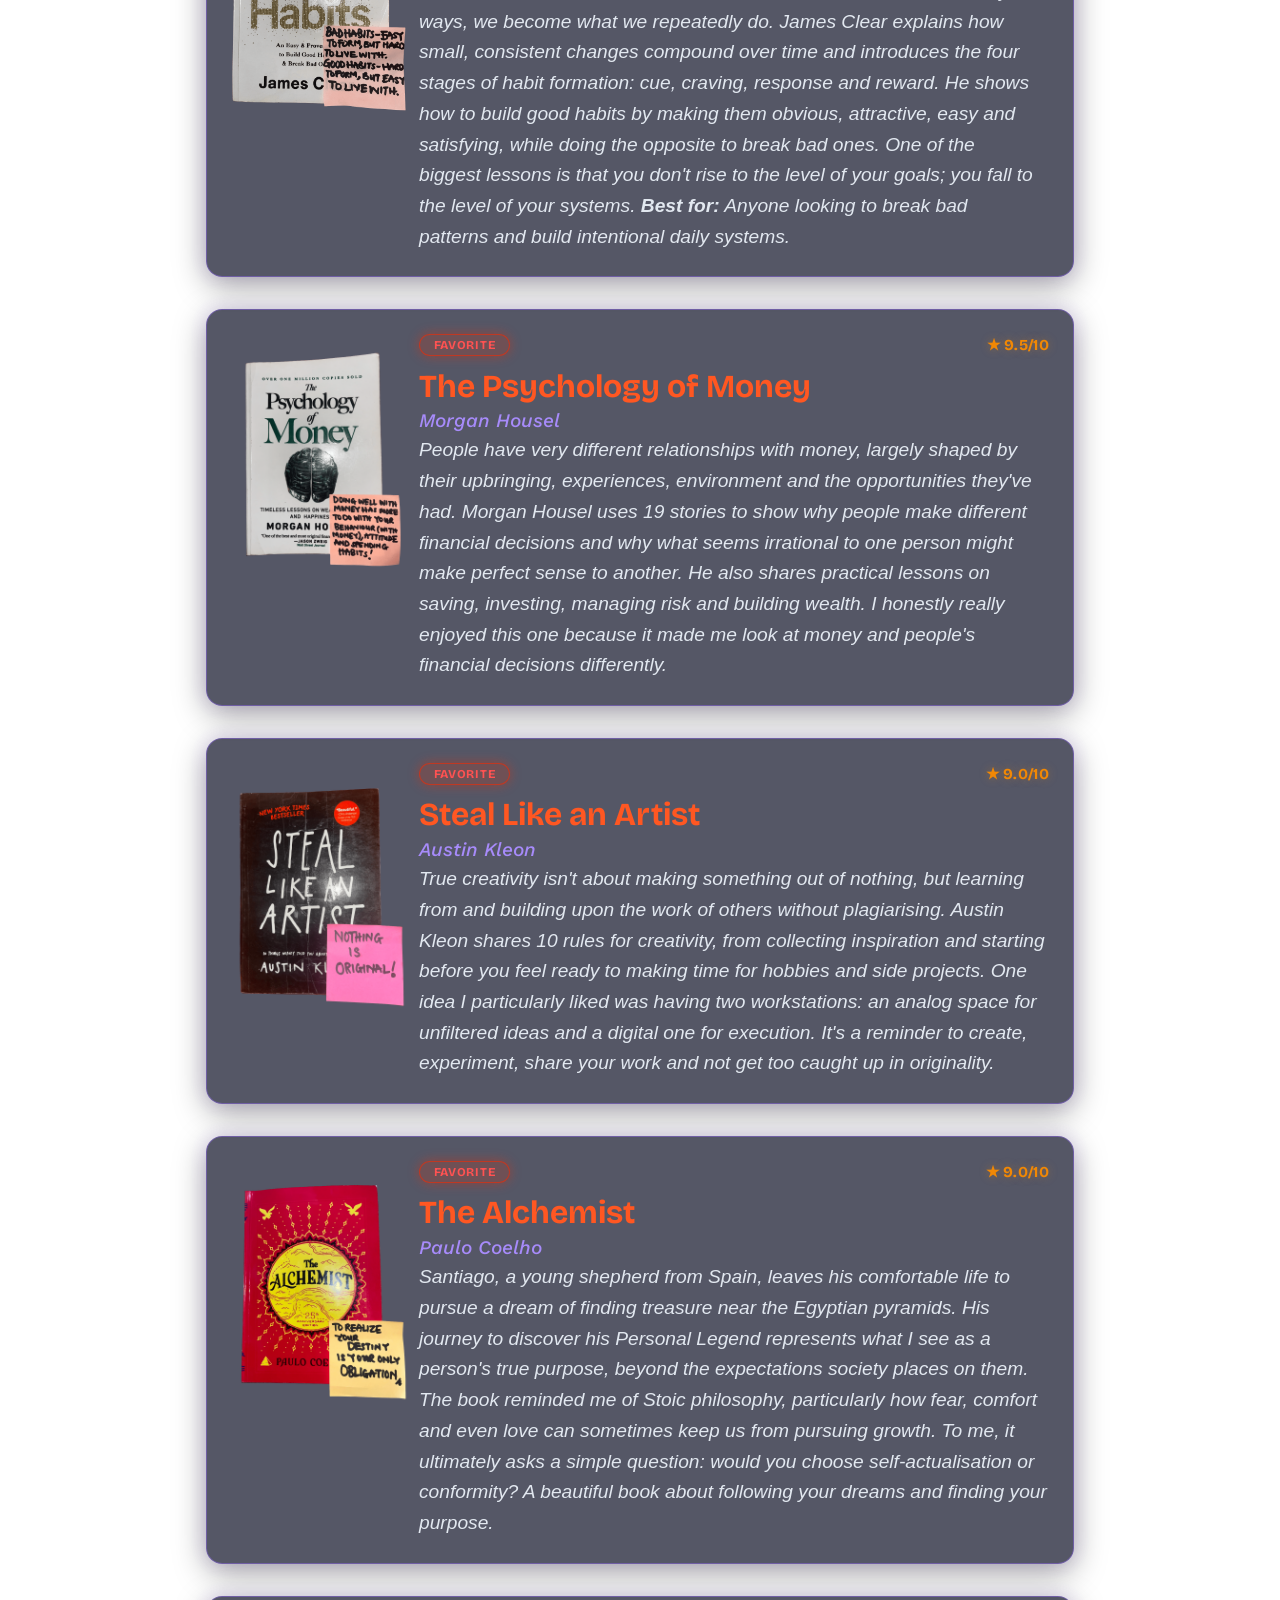
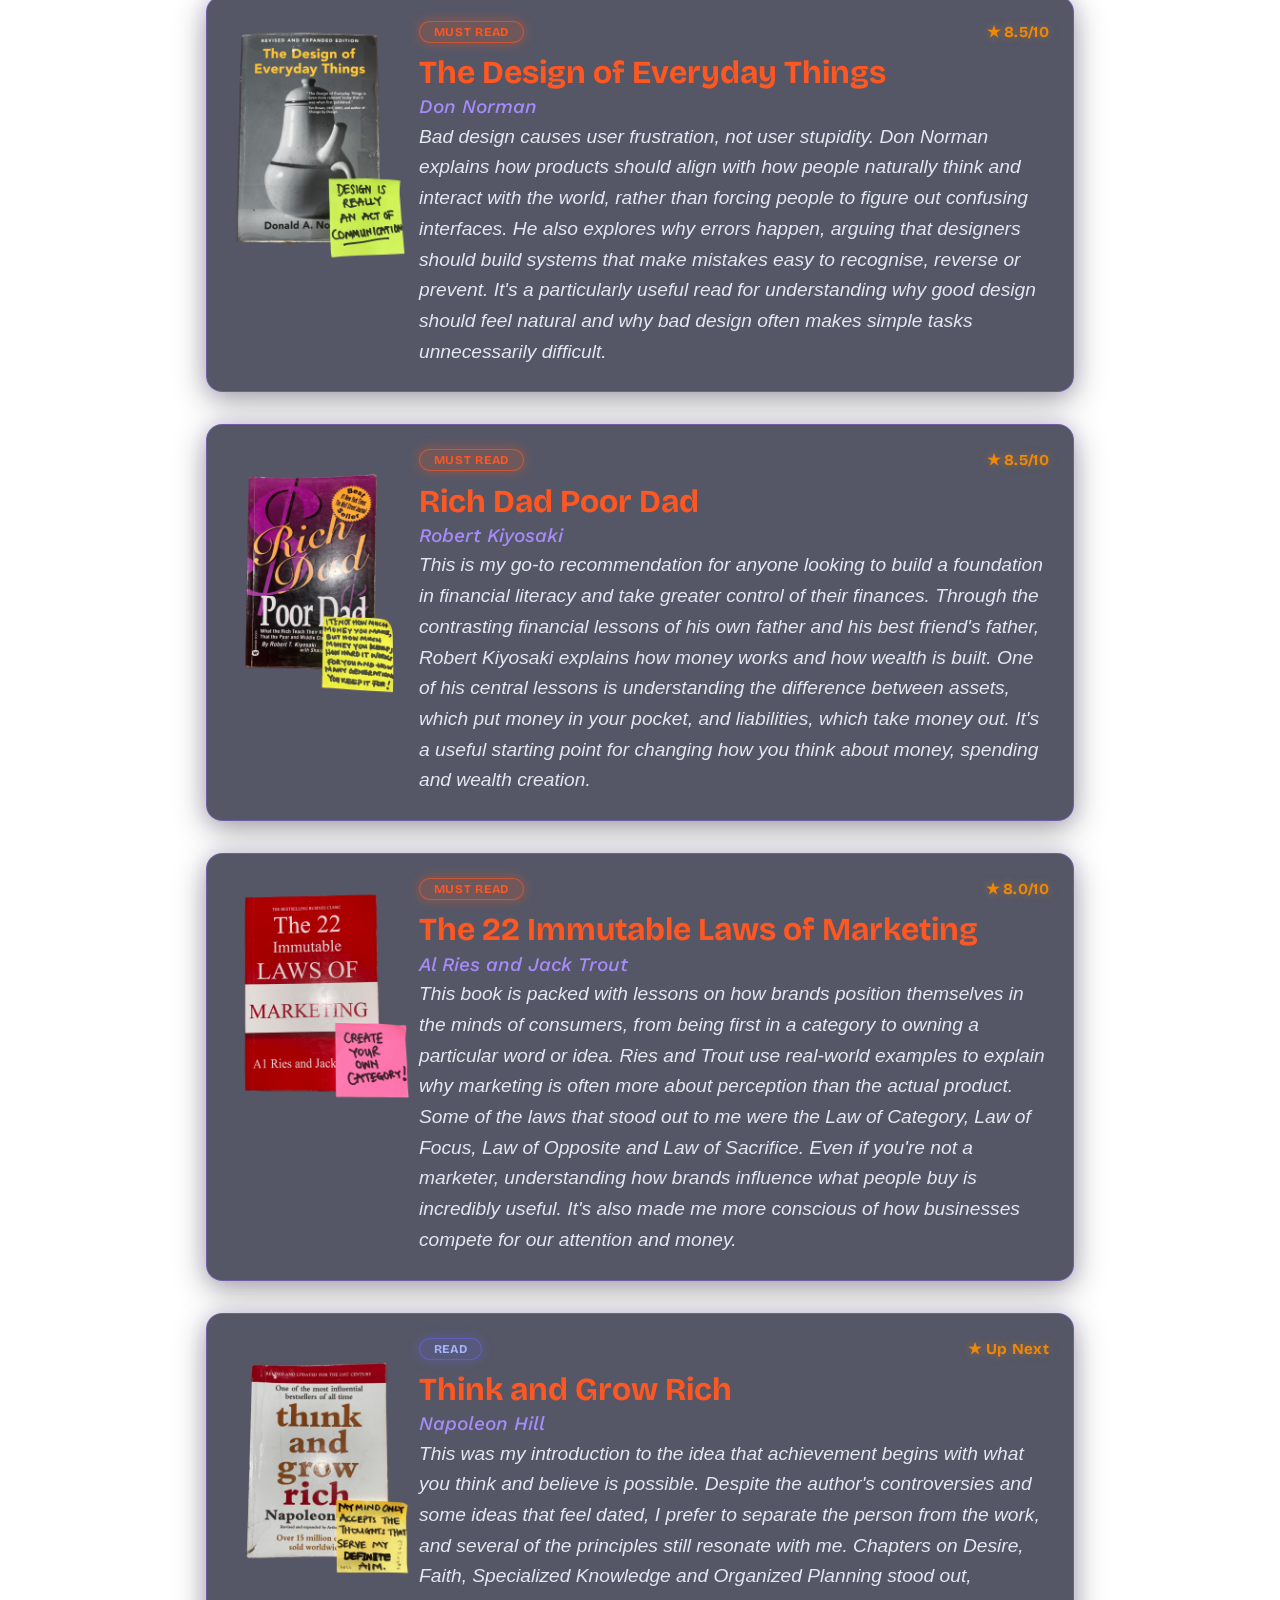
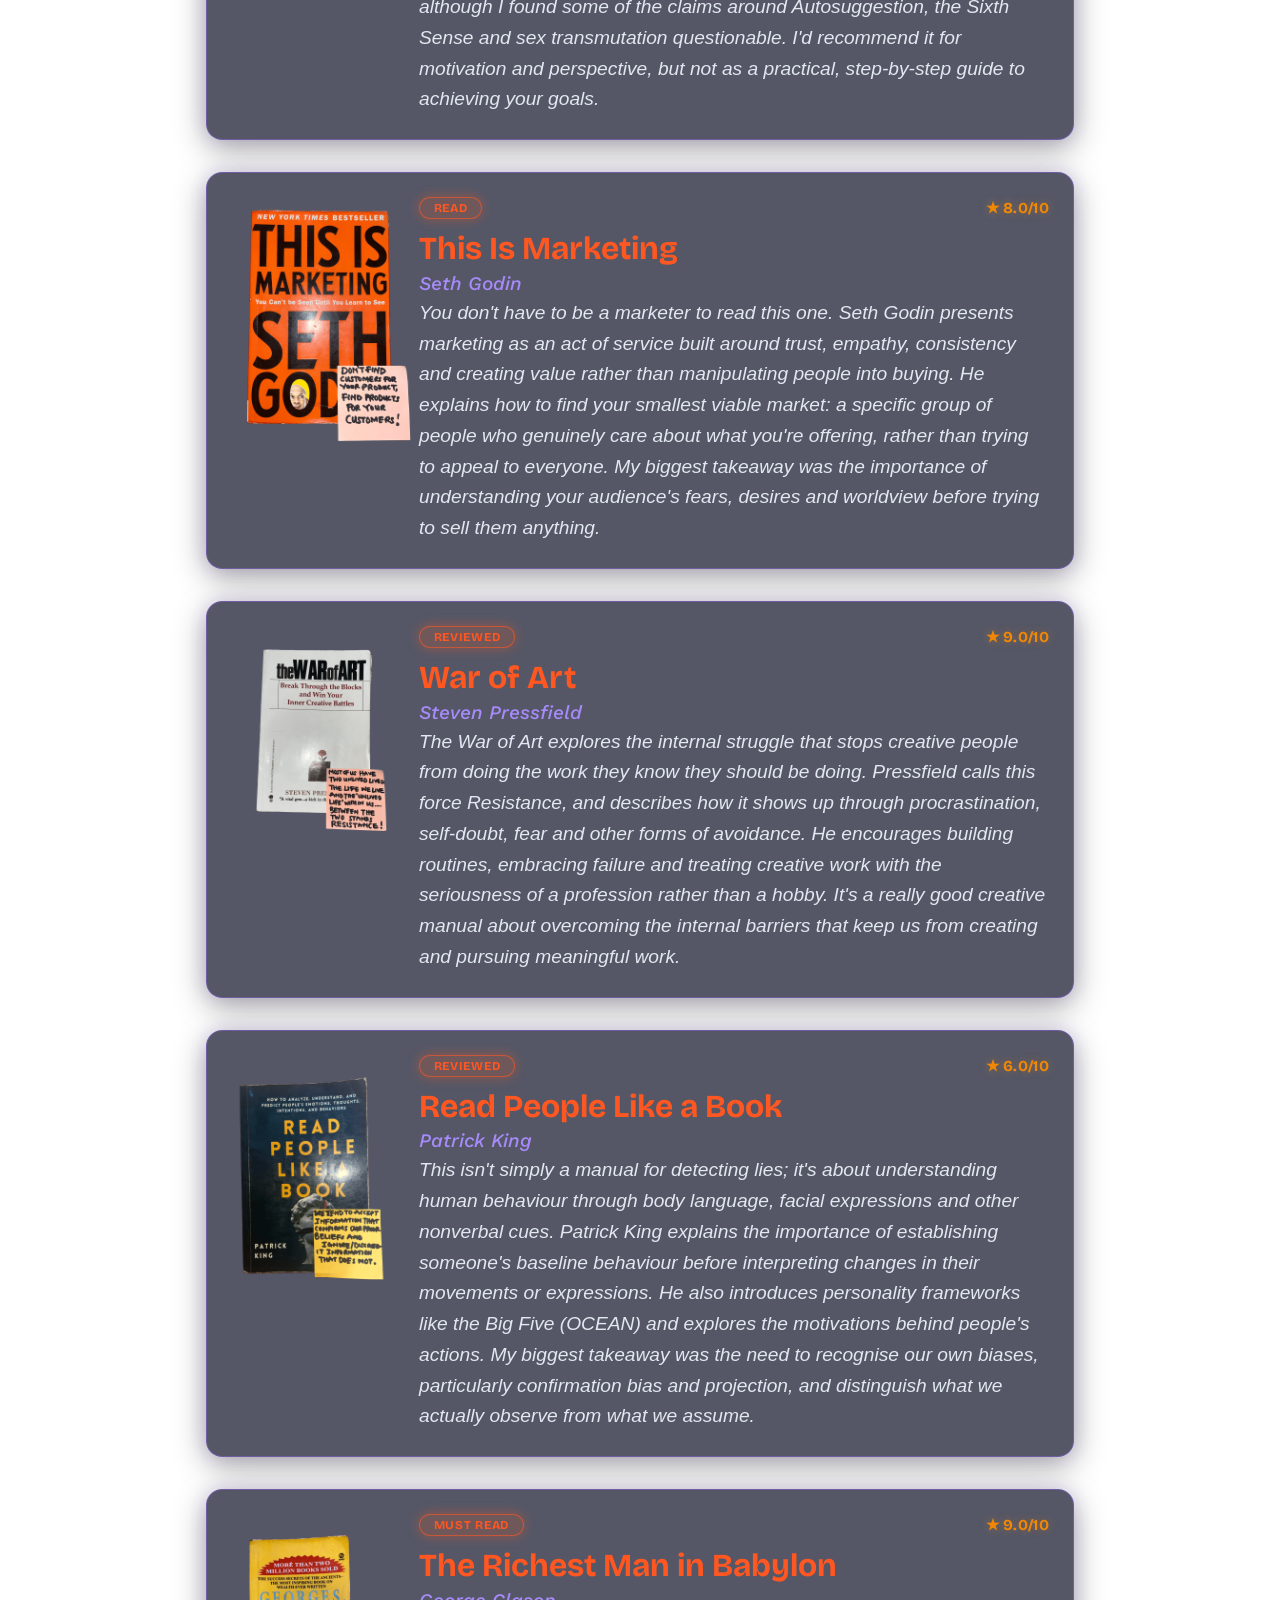
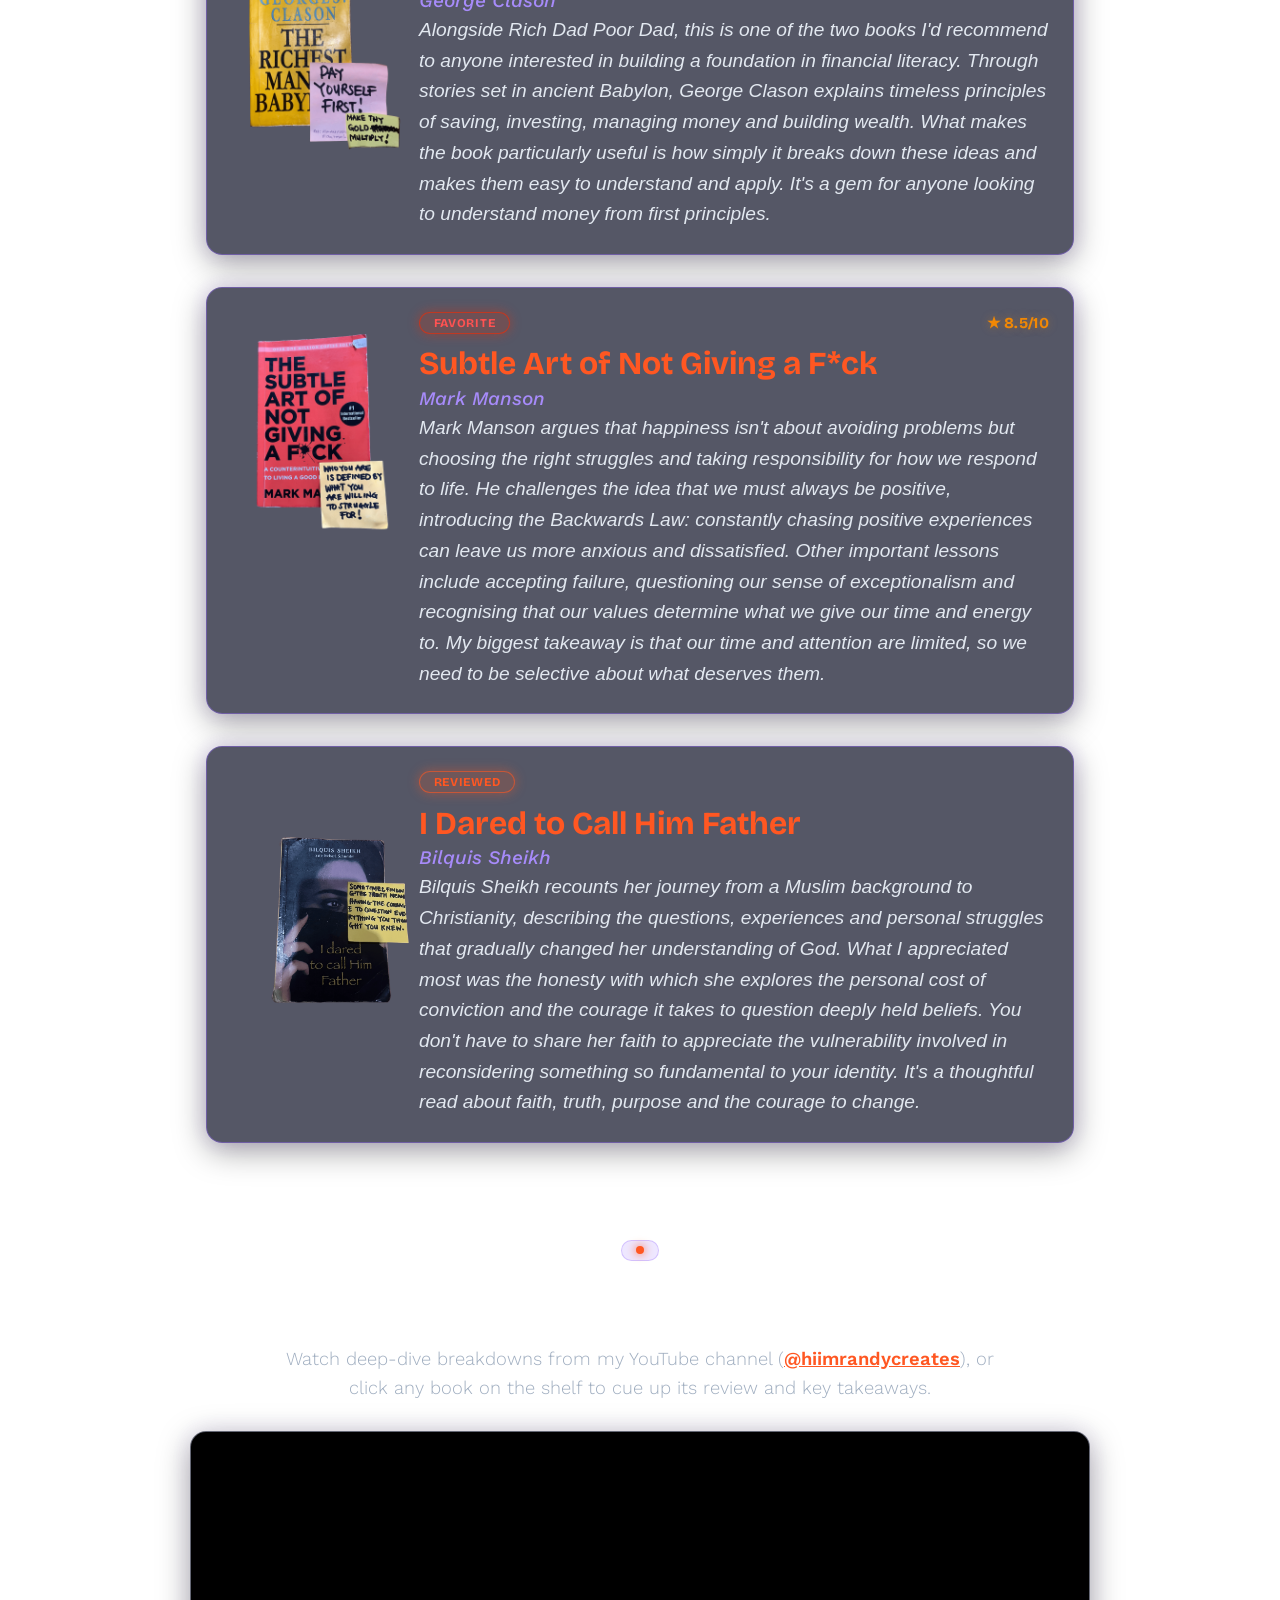
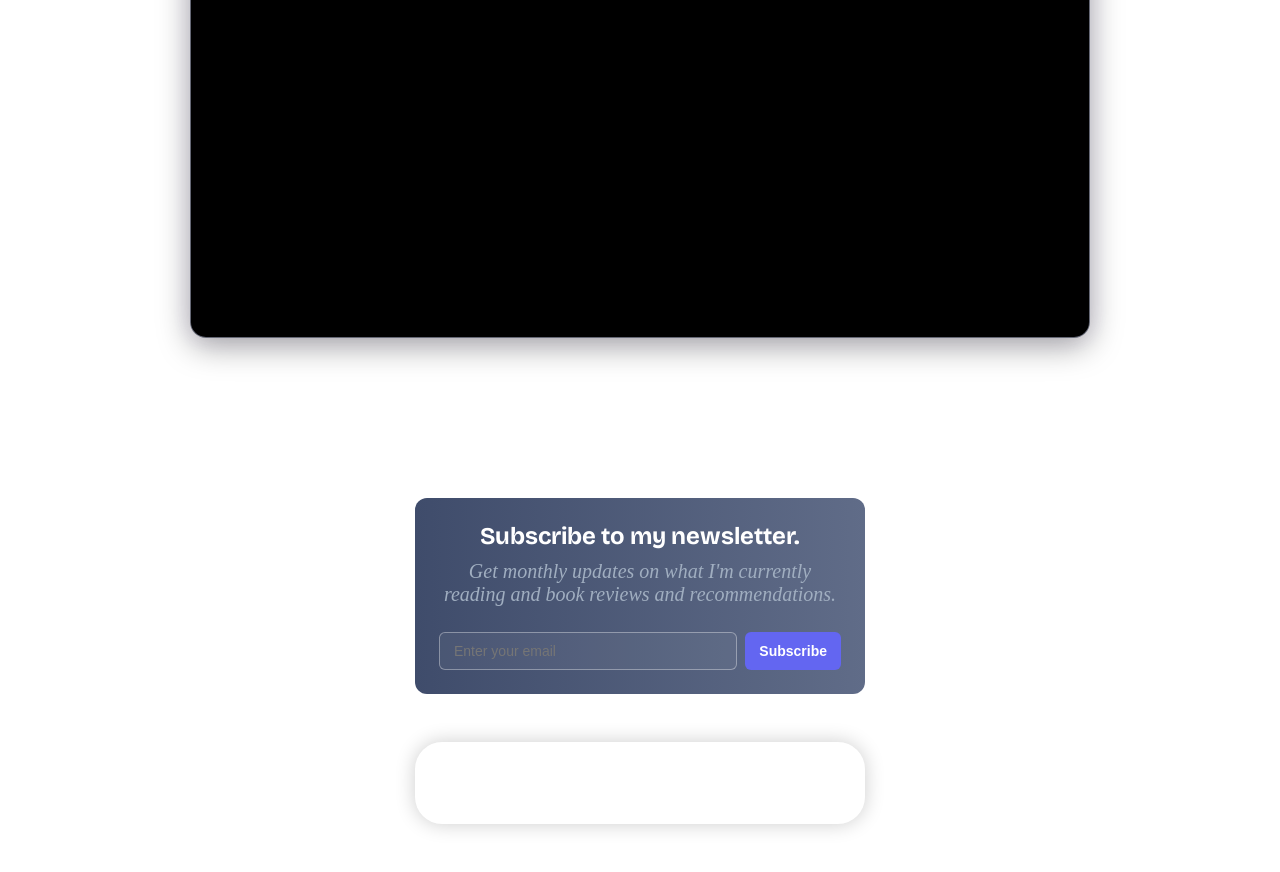
==== commit cc832178: "Add files via upload" ====
--- a/index.html
+++ b/index.html
@@ -65,7 +65,7 @@
         <svg xmlns="http://www.w3.org/2000/svg" viewBox="0 0 640 640"><path d="M480 576L192 576C139 576 96 533 96 480L96 160C96 107 139 64 192 64L496 64C522.5 64 544 85.5 544 112L544 400C544 420.9 530.6 438.7 512 445.3L512 512C529.7 512 544 526.3 544 544C544 561.7 529.7 576 512 576L480 576zM192 448C174.3 448 160 462.3 160 480C160 497.7 174.3 512 192 512L448 512L448 448L192 448zM224 216C224 229.3 234.7 240 248 240L424 240C437.3 240 448 229.3 448 216C448 202.7 437.3 192 424 192L248 192C234.7 192 224 202.7 224 216zM248 288C234.7 288 224 298.7 224 312C224 325.3 234.7 336 248 336L424 336C437.3 336 448 325.3 448 312C448 298.7 437.3 288 424 288L248 288z"/></svg>
         <span class="tooltip">Ebook</span>
       </a>
-      <a href="https://drive.google.com/file/d/1mA9o6oT3phU9ufQsBhN31sq19RUn9UQS/view?usp=drive_link" target="_blank" rel="noopener noreferrer">
+      <a href="https://drive.google.com/file/d/1_-GxBXuv-OTB8ZolVNbE0fa5NvataX53/view?usp=drivesdk" target="_blank" rel="noopener noreferrer">
         <svg xmlns="http://www.w3.org/2000/svg" viewBox="0 0 640 640"><path d="M128 64C92.7 64 64 92.7 64 128L64 512C64 547.3 92.7 576 128 576L208 576L208 464C208 428.7 236.7 400 272 400L448 400L448 234.5C448 217.5 441.3 201.2 429.3 189.2L322.7 82.7C310.7 70.7 294.5 64 277.5 64L128 64zM389.5 240L296 240C282.7 240 272 229.3 272 216L272 122.5L389.5 240zM272 444C261 444 252 453 252 464L252 592C252 603 261 612 272 612C283 612 292 603 292 592L292 564L304 564C337.1 564 364 537.1 364 504C364 470.9 337.1 444 304 444L272 444zM304 524L292 524L292 484L304 484C315 484 324 493 324 504C324 515 315 524 304 524zM400 444C389 444 380 453 380 464L380 592C380 603 389 612 400 612L432 612C460.7 612 484 588.7 484 560L484 496C484 467.3 460.7 444 432 444L400 444zM420 572L420 484L432 484C438.6 484 444 489.4 444 496L444 560C444 566.6 438.6 572 432 572L420 572zM508 464L508 592C508 603 517 612 528 612C539 612 548 603 548 592L548 548L576 548C587 548 596 539 596 528C596 517 587 508 576 508L548 508L548 484L576 484C587 484 596 475 596 464C596 453 587 444 576 444L528 444C517 444 508 453 508 464z"/></svg>
         <span class="tooltip">Reading list</span>
       </a>
@@ -104,7 +104,7 @@
 
   <section class="hero-section">
     <div class="hero-content">
-      <img class="hero-badge-img" src="C:\Users\Officer Admin\.vscode\index.html\booksiveread\images\73746512639799707.jpg" alt="Featured Icon">
+      <img class="hero-badge-img" src="https://pin.it/Q6HmLglbR" alt="Featured Icon">
     </div>
   </section>
 
@@ -175,14 +175,9 @@
       </div>
       <h4><b>Atomic Habits</b></h4>
       <p class="book-author">James Clear</p>
-      <p class="descriptions">Habits form the absolute cornerstone of success or failure. Quite literally, <b>YOU BECOME, IN PART WHAT YOU REPEATEDLY PRACTICE</b>. 
-        Clear provides a practical framework for understanding why habits form and how small, consistent changes can compound into remarkable results over time.
-        He makes applying these practical principles effortless. He  introduces the four essential stages of habit formation—cue, craving, response, and reward.
-        He shows how each stage can be deliberately designed to build good habits and dismantle bad ones. From making desired behaviors obvious, attractive, 
-        easy, and satisfying to doing the opposite with unwanted behaviors,  
-        He distinguishes between the routines we perform automatically and the intentional systems we consciously adopt to drive long-term growth. 
-        Ultimately, you do not rise to the level of your goals—you fall to the level of your systems. 
-        <b>Best for:</b> Anyone looking to break bad patterns and build intentional daily systems that drive long-term personal growth.</p>
+      <p class="descriptions">Habits form the foundation of our success or failure because, in many ways, we become what we repeatedly do. James Clear explains how small, consistent changes compound over time and introduces the four stages of habit formation: cue, craving, response and reward. He shows how to build good habits by making them obvious, attractive, easy and satisfying, while doing the opposite to break bad ones. One of the biggest lessons is that you don't rise to the level of your goals; you fall to the level of your systems.
+
+        <b>Best for:</b> Anyone looking to break bad patterns and build intentional daily systems.</p>
     </div>
       </p>
     </div>
@@ -200,14 +195,7 @@
       </div>
       <h4><b>The Psychology of Money</b></h4> 
       <p class="book-author">Morgan Housel</p>
-      <p class="descriptions">"People do some crazy things with money. But no one is crazy. People from different generations, raised by different parents who earned different incomes and held different values, in different parts of the world,
-         born into different economies, experiencing different job markets with different incentives and different degrees of luck, learn very different lessons.
-
-Everyone has their own unique experience with how the world works. What you’ve experienced is more compelling than what you learn second-hand. So all of us go through life anchored to a set of views about how money works that vary wildly from person to person. 
-What seems crazy to you might make sense to me. Morgan Housel not only uses 19 interesting stories and examples of people and their relationships with money to these illustrate and justify these points. 
-He also shares the habits and principles he has learnt over the years on how to manage money effectively.
-I honestly really enjoyed this one.
- <b>9.5/10</b> for me</p>
+      <p class="descriptions">People have very different relationships with money, largely shaped by their upbringing, experiences, environment and the opportunities they've had. Morgan Housel uses 19 stories to show why people make different financial decisions and why what seems irrational to one person might make perfect sense to another. He also shares practical lessons on saving, investing, managing risk and building wealth. I honestly really enjoyed this one because it made me look at money and people's financial decisions differently.</p>
     </div>
   </li>
 
@@ -221,11 +209,7 @@
       </div>
       <h4><b>Steal Like an Artist</b></h4> 
       <p class="book-author">Austin Kleon</p>
-      <p class="descriptions">True creativity isn't about making something out of nothing, but about learning from and building upon the works of others that inspire you. 
-        Austin Kleon emphasizes that no work is entirely original, so the best way to start creating is by gathering inspiration from what you admire without plagiarizing.
-        Austin Kleon gives 10 Rules for Creativity: Collect ideas and keep a scrapbook of things you love. Don’t wait to figure yourself out before creating—start making things and learn as you go. Create the work you wish existed, use your hands instead of always staying on a screen, and make time for hobbies and side projects because they can bring fresh ideas into your main work. Most importantly, share what you make and use the freedom of being unknown to experiment.
-        One particularly helpful practice introduced to me by Kleon is having two work stations: one analog and the other digital. 
-        He highlights the <b>dual-workstation model</b> to separate unfiltered analog ideation from digital execution.</p>
+      <p class="descriptions">True creativity isn't about making something out of nothing, but learning from and building upon the work of others without plagiarising. Austin Kleon shares 10 rules for creativity, from collecting inspiration and starting before you feel ready to making time for hobbies and side projects. One idea I particularly liked was having two workstations: an analog space for unfiltered ideas and a digital one for execution. It's a reminder to create, experiment, share your work and not get too caught up in originality.</p>
     </div>
   </li>
 
@@ -241,9 +225,7 @@
       </div>
       <h4><b>The Alchemist</b></h4> 
       <p class="book-author">Paulo Coelho</p>
-      <p class="descriptions"> Santiago is a young shepherd from Spain, who upon deciding that although his life is comfortable and secure as it is decides to leave the, a safe and unremarkable path, and follow his dreams and go out into the unknown, in search of his 'personal legend' 
-        which to me represents (metaphorically) a person's true purpose — the thing they were put on earth to do, as opposed to the life other people or society expect of them. He embarks on a journey to find treasure in the Egyptian pyramids. This book reminded me of the teachings stoic philosophy in that Fear of failure, comfort, and even love  are framed as things that can pull a person away from their path — 
-        suggesting the Personal Legend is less about one dramatic goal and more about a daily discipline of choosing growth over safety. This book to me is a metaphor for that begs the question, what would you choose? Self-actualization or conformity? Beautiful book on following your dreams, trusting the universe and finding your personal legend.</p>
+      <p class="descriptions">Santiago, a young shepherd from Spain, leaves his comfortable life to pursue a dream of finding treasure near the Egyptian pyramids. His journey to discover his Personal Legend represents what I see as a person's true purpose, beyond the expectations society places on them. The book reminded me of Stoic philosophy, particularly how fear, comfort and even love can sometimes keep us from pursuing growth. To me, it ultimately asks a simple question: would you choose self-actualisation or conformity? A beautiful book about following your dreams and finding your purpose.</p>
     </div>
   </li>
 
@@ -257,9 +239,7 @@
       </div>
       <h4><b>The Design of Everyday Things</b></h4> 
       <p class="book-author">Don Norman</p>
-      <p class="descriptions">Bad design causes user frustration, not user stupidity. 3 Core ideas from this book for both designers and non-designers; Struggling with a push door that looks like a pull door means the designer failed, not your brain.
-        Products must match how humans actually think, see, and move—instead of forcing humans to act like machines. And Good design is invisible because it works naturally; bad design screams through frustration and confusion. He also talks about
-      Why Errors Happen and how to solve them; Blame the system, not the human: When people make mistakes with a microwave or hospital monitor, bad layout or missing feedback caused it. Making errors undoable: Good systems let you reverse mistakes easily or block dangerous choices before they happen</p>
+      <p class="descriptions">Bad design causes user frustration, not user stupidity. Don Norman explains how products should align with how people naturally think and interact with the world, rather than forcing people to figure out confusing interfaces. He also explores why errors happen, arguing that designers should build systems that make mistakes easy to recognise, reverse or prevent. It's a particularly useful read for understanding why good design should feel natural and why bad design often makes simple tasks unnecessarily difficult.</p>
     </div>
   </li>
 
@@ -273,9 +253,7 @@
       </div>
       <h4><b>Rich Dad Poor Dad</b></h4> 
       <p class="book-author">Robert Kiyosaki</p>
-      <p class="descriptions">This book is my go-to recommendation for anyone seeking a solid foundation in financial literacy and wanting to truly take control of their finances. By contrasting lessons from his own father (poor dad) and his best friend’s father (rich dad), Robert Kiyosaki illustrates the fundamental mechanics of how money works.
-         Kiyosaki's core rule:   Asset: Anything that puts money into your pocket (e.g., rental properties, dividend stocks, businesses, royalties).   Liability: Anything that takes money out of your pocket (e.g., car loans, credit card debt, subscriptions).   
-      </p>
+      <p class="descriptions">This is my go-to recommendation for anyone looking to build a foundation in financial literacy and take greater control of their finances. Through the contrasting financial lessons of his own father and his best friend's father, Robert Kiyosaki explains how money works and how wealth is built. One of his central lessons is understanding the difference between assets, which put money in your pocket, and liabilities, which take money out. It's a useful starting point for changing how you think about money, spending and wealth creation.</p>
     </div>
   </li>
 
@@ -289,13 +267,7 @@
       </div>
       <h4><b>The 22 Immutable Laws of Marketing</b></h4>
       <p class="book-author">Al Ries and Jack Trout</p>
-      <p class="descriptions">“It’s better to be first in the mind of the prospect, than to be first in the market.” — Law #2, The Law of the Mind. “Marketing is a battle of perception, not a battle of products.” — Law #4, The Law of Perception
-“The most powerful concept in marketing is owning a word in the prospect’s mind.” — Law #5, The Law of Focus. Just to bring up a few of the gems in this book: marketing is the heart of any business or enterprise. Even if you are not in the field of marketing, understanding the concepts and techniques used in marketing and how they apply to your organisation/enterprise is super helpful.
-Even just understanding how various enterprises use the power of marketing to open up your wallet is extremely eye-opening.
-Ries and Trout use real-world examples of successful and unsuccessful marketing tactics from both popular and unpopular companies, and give their own advice based on 40 years of experience to identify what works and what doesn’t
-I’ve found some of the laws to be particularly helpful in my personal life, such as the Law of Category, Law of Line Extension, Law of Opposite, Law of Perspective, Law of Sacrifice, and Law of Failure.
-There are definitely more gems in the book, but these were some of the ideas that stood out to me the most.
-        Like i said, hether you market or not, learn to understand the driving forces behind the most powerful brands and how they influence you to buy from them.</p>
+      <p class="descriptions">This book is packed with lessons on how brands position themselves in the minds of consumers, from being first in a category to owning a particular word or idea. Ries and Trout use real-world examples to explain why marketing is often more about perception than the actual product. Some of the laws that stood out to me were the Law of Category, Law of Focus, Law of Opposite and Law of Sacrifice. Even if you're not a marketer, understanding how brands influence what people buy is incredibly useful. It's also made me more conscious of how businesses compete for our attention and money.</p>
     </div>
   </li>
 
@@ -311,19 +283,7 @@
       </div>
       <h4><b>Think and Grow Rich</b></h4> 
       <p class="book-author">Napoleon Hill</p>
-      <p class="descriptions">This book was my entry into the “if you think it and believe it, you can achieve it” genre. Napoleon brings his long-since-debated opinion that all achievement originates from mere thoughts.
-
-Despite his controversies and sceptics, I like to remove the “person” from the “product” when assessing products. Some of the ideas and examples feel dated, which is understandable given when the book was written, but it doesn't stop some of the core principles from being relevant today.
-
-A good amount of chapters in this book resonated with me, like Desire, the starting point of all achievement; Faith, as a state of mind; Specialized Knowledge; and Organized Planning.
-
-But, conversely, there were some questionable chapters for me, such as the chapters on Autosuggestion, the Sixth Sense, the 13th chapter on the Brain, and, to an extent, some claims on how “sex transmutation” works in Chapter 11.
-
-That being said, if you feel truly aligned or have some ideal vision of what you must accomplish or have in life, this book offers motivation, backed, to some extent, by psychological ideas.
-
-But if you need a detailed manual on what steps to take to reach your goals, this isn’t it.
-
-I wouldn’t call this book a must-read, but neither would I call it a “skip.” It’s a good read, for the most part..</p>
+      <p class="descriptions">This was my introduction to the idea that achievement begins with what you think and believe is possible. Despite the author's controversies and some ideas that feel dated, I prefer to separate the person from the work, and several of the principles still resonate with me. Chapters on Desire, Faith, Specialized Knowledge and Organized Planning stood out, although I found some of the claims around Autosuggestion, the Sixth Sense and sex transmutation questionable. I'd recommend it for motivation and perspective, but not as a practical, step-by-step guide to achieving your goals.</p>
     </div>
   </li>
 
@@ -339,13 +299,7 @@
       </div>
       <h4><b>This Is Marketing</b></h4>
       <p class="book-author">Seth Godin</p>
-      <p class="descriptions">You don't have to be a marketer to read this one. “Marketing is an act of service.” If you are interested in building a community, 
-        setting up an email list, creating a worthwhile brand, or even creating a YouTube channel, this book is for you. 
-        He teaches the power of effective, trustworthy marketing by focusing on trust, reliability, consistency, creating value, and building relationships rather than manipulation. 
-        He emphasizes empathy over manipulation—you should seek to understand the fears, dreams, and worldview of the people you seek to serve.
-         He also outlines the 5 Steps of Modern Marketing: invent something worthwhile that solves a real problem, design and build it so a specific group of people benefits, tell a story that matches the dreams of that tiny market, 
-         spread the word in a way that is easy to share, and show up consistently and generously over time to lead your tribe. The most important lesson I learnt from this book was how to find your specific “tribe”: 
-        instead of trying to reach everyone, focus on the “smallest viable market”—a tiny group of people who care deeply about your work.</p>
+      <p class="descriptions">You don't have to be a marketer to read this one. Seth Godin presents marketing as an act of service built around trust, empathy, consistency and creating value rather than manipulating people into buying. He explains how to find your smallest viable market: a specific group of people who genuinely care about what you're offering, rather than trying to appeal to everyone. My biggest takeaway was the importance of understanding your audience's fears, desires and worldview before trying to sell them anything.</p>
   </li>
 
   
@@ -361,12 +315,7 @@
       </div>
       <h4><b>War of Art</b></h4> 
       <p class="book-author">Steven Pressfield</p>
-      <p class="descriptions">
-        The War of Art is a book about the internal struggle that every creative person faces: resistance. Pressfield personifies resistance as a force that prevents us from doing our work, whether it's writing, painting, or starting a business. 
-        He argues that resistance is the enemy of creativity and that we must learn to overcome it in order to achieve our goals. The book is divided into three sections: Resistance, Combating Resistance, and Beyond Resistance. 
-        In the first section, Pressfield describes the various forms of resistance that we encounter, such as procrastination, self-doubt, and fear. In the second section, he offers strategies for overcoming resistance, such as establishing a routine, 
-        seeking support from others, and embracing failure as a learning opportunity. In the final section, he explores the idea of "turning pro," which means committing fully to our creative work and treating it as a profession rather than a hobby.
-        Overall, The War of Art is a motivational and practical guide for anyone who wants to pursue their creative passions and overcome the obstacles that stand in their way.
+      <p class="descriptions">The War of Art explores the internal struggle that stops creative people from doing the work they know they should be doing. Pressfield calls this force Resistance, and describes how it shows up through procrastination, self-doubt, fear and other forms of avoidance. He encourages building routines, embracing failure and treating creative work with the seriousness of a profession rather than a hobby. It's a really good creative manual  about overcoming the internal barriers that keep us from creating and pursuing meaningful work.</p>
     </div>
   </li>
 
@@ -382,10 +331,7 @@
       </div>
       <h4><b>Read People Like a Book</b></h4> 
       <p class="book-author">Patrick King</p>
-      <p class="descriptions">Lying is hard work for the brain—it creates cognitive overload. This book isn't a "how to detect a liar" manual, but it gives you the tools to read people and understand their behavior through body language, microexpressions, and other nonverbal cues. 
-        Patrick King’s Read People Like a Book is basically a field guide to decoding human behavior without needing a psychology degree. Before you try to guess if someone is lying or stressed, you have to know how they act when they're totally relaxed—that’s their baseline. 
-        King highlights that physical movement usually leaks what someone is actually feeling, especially when their words say otherwise. He also introduces personality frameworks, including the Big Five (OCEAN), and motivation drives such as seeking pleasure or avoiding pain. Overall, 
-        my main takeaway is to watch out for our own biases, especially confirmation bias and projection. To read people cleanly, you have to separate what you actually observe from what you're assuming.
+      <p class="descriptions">This isn't simply a manual for detecting lies; it's about understanding human behaviour through body language, facial expressions and other nonverbal cues. Patrick King explains the importance of establishing someone's baseline behaviour before interpreting changes in their movements or expressions. He also introduces personality frameworks like the Big Five (OCEAN) and explores the motivations behind people's actions. My biggest takeaway was the need to recognise our own biases, particularly confirmation bias and projection, and distinguish what we actually observe from what we assume.</p>
     </div>
   </li>
 
@@ -401,10 +347,7 @@
       </div>
       <h4><b>The Richest Man in Babylon</b></h4> 
       <p class="book-author">George Clason</p>
-      <p class="descriptions">Timeless principles and the most basic yet powerful lessons on money and wealth. This boom is a gem. Alongide rich dad poor dad,
-        for me this is one of the two essential books i recommend to people interested in the subject of financial literacy to read. From saving to investing, to understanding leverage and compounding,
-        this book is essential if you want to understand the principles of money and wealth from first principles. George Clason uses stories from the ancient city of Babylon to teach these timeless
-        lessons, which makes them fairly easy to understand and apply.</p>
+      <p class="descriptions">Alongside Rich Dad Poor Dad, this is one of the two books I'd recommend to anyone interested in building a foundation in financial literacy. Through stories set in ancient Babylon, George Clason explains timeless principles of saving, investing, managing money and building wealth. What makes the book particularly useful is how simply it breaks down these ideas and makes them easy to understand and apply. It's a gem for anyone looking to understand money from first principles.</p>
     </div>
   </li>
 
@@ -420,22 +363,13 @@
       </div>
       <h4><b>Subtle Art of Not Giving a F*ck</b></h4> 
       <p class="book-author">Mark Manson</p>
-      <p class="descriptions"> Here are the core ideas from the book: Take total responsibility: You are always responsible for your reactions and choices, even when a situation is not your fault.
-Choose your struggles: Meaning in life is defined by what you are willing to suffer for; pick battles that align with your deepest values. “Who you are is defined by what you are willing to struggle for.”
-Happiness comes from solving problems: Avoidance leads to unhappiness, while tackling challenges head-on creates fulfillment.
-The “Backwards Law”: Chasing constant positive experiences creates anxiety and dissatisfaction, whereas accepting negative experiences builds real strength and well-being.
-Embrace failure: Uncertainty and failure are essential stepping stones for growth and self-correction.
-You are not special: Rejecting the cultural obsession with exceptionalism frees you from the pressure of feeling inadequate just for being average.
-Care less, live more: Save your limited emotional energy (“fucks”) for immediate, important things like family, true friends, and personal values rather than superficial distractions.
-Death is the ultimate metric: Remembering that life is finite helps clarify what truly deserves your attention.
-Basically, in life you have limited amounts of time and energy, so you have to be very selective of what you give your energy and attention to.
-"</p>
-    </div>
-  </li>
-
-  <li class="book-card">
-    <a href="#" target="_blank" rel="noopener" class="book-image-link">
-      <img src="project1/idtcf.png" alt="I Dared to Call Him Father cover" class="book-image">
+      <p class="descriptions">Mark Manson argues that happiness isn't about avoiding problems but choosing the right struggles and taking responsibility for how we respond to life. He challenges the idea that we must always be positive, introducing the Backwards Law: constantly chasing positive experiences can leave us more anxious and dissatisfied. Other important lessons include accepting failure, questioning our sense of exceptionalism and recognising that our values determine what we give our time and energy to. My biggest takeaway is that our time and attention are limited, so we need to be selective about what deserves them.</p>
+    </div>
+  </li>
+
+  <li class="book-card">
+    <a href="#" target="_blank" rel="noopener" class="book-image-link">
+      <img src="images/idtcf.png" alt="I Dared to Call Him Father cover" class="book-image">
     </a>
     <div class="book-content">
       <div class="book-card-top">
@@ -443,11 +377,7 @@
       </div>
       <h4><b>I Dared to Call Him Father</b></h4>
       <p class="book-author">Bilquis Sheikh</p>
-      <p class="descriptions">Late Mrs Sheikh recounts her journey from a Muslim background to Christianity, describing the questions, experiences, and personal struggles that gradually changed her understanding of God. It's a deeply personal story about faith, but also about the courage to question what you've always known and follow a path that might change your life.
-
-        What I appreciated most about this book is its honesty about the personal cost of conviction. Sheikh's story reminded me that faith isn't always a straightforward journey; sometimes, it asks us to confront difficult questions and step into uncertainty. You don't have to share her beliefs to appreciate the vulnerability it takes to reconsider something so fundamental to your identity. While some of her experiences are deeply rooted in her Christian faith, the broader themes of seeking truth, finding purpose, and having the courage to change are universal.
-
-        <b>It's a thoughtful, personal read that leaves you reflecting on what you believe, why you believe it, and what you're willing to risk for it.</b></p>
+      <p class="descriptions">Bilquis Sheikh recounts her journey from a Muslim background to Christianity, describing the questions, experiences and personal struggles that gradually changed her understanding of God. What I appreciated most was the honesty with which she explores the personal cost of conviction and the courage it takes to question deeply held beliefs. You don't have to share her faith to appreciate the vulnerability involved in reconsidering something so fundamental to your identity. It's a thoughtful read about faith, truth, purpose and the courage to change.</p>
     </div>
   </li>
 
@@ -488,7 +418,7 @@
           <div class="video-aspect-box">
             <iframe 
               id="youtube-player"
-              src="https://www.youtube-nocookie.com/embed/9QTkKlTcRAk?rel=0&modestbranding=1" 
+              src="https://youtu.be/bMLiRVtTPA8?si=usjF4LFawHpmoh0G" 
               title="YouTube Book Review Player"
               frameborder="0"
               allow="accelerometer; autoplay; clipboard-write; encrypted-media; gyroscope; picture-in-picture; web-share" 
@@ -525,18 +455,6 @@
       </a>
       <a href="https://www.instagram.com/randycreates._/?hl=en" aria-label="Instagram">
         <svg class="socialSvg" xmlns="http://www.w3.org/2000/svg" viewBox="0 0 640 640"><path d="M320.3 205C256.8 204.8 205.2 256.2 205 319.7C204.8 383.2 256.2 434.8 319.7 435C383.2 435.2 434.8 383.8 435 320.3C435.2 256.8 383.8 205.2 320.3 205zM319.7 245.4C360.9 245.2 394.4 278.5 394.6 319.7C394.8 360.9 361.5 394.4 320.3 394.6C279.1 394.8 245.6 361.5 245.4 320.3C245.2 279.1 278.5 245.6 319.7 245.4zM413.1 200.3C413.1 185.5 425.1 173.5 439.9 173.5C454.7 173.5 466.7 185.5 466.7 200.3C466.7 215.1 454.7 227.1 439.9 227.1C425.1 227.1 413.1 215.1 413.1 200.3zM542.8 227.5C541.1 191.6 532.9 159.8 506.6 133.6C480.4 107.4 448.6 99.2 412.7 97.4C375.7 95.3 264.8 95.3 227.8 97.4C192 99.1 160.2 107.3 133.9 133.5C107.6 159.7 99.5 191.5 97.7 227.4C95.6 264.4 95.6 375.3 97.7 412.3C99.4 448.2 107.6 480 133.9 506.2C160.2 532.4 191.9 540.6 227.8 542.4C264.8 544.5 375.7 544.5 412.7 542.4C448.6 540.7 480.4 532.5 506.6 506.2C532.8 480 541 448.2 542.8 412.3C544.9 375.3 544.9 264.5 542.8 227.5zM495 452C487.2 471.6 472.1 486.7 452.4 494.6C422.9 506.3 352.9 503.6 320.3 503.6C287.7 503.6 217.6 506.2 188.2 494.6C168.6 486.8 153.5 471.7 145.6 452C133.9 422.5 136.6 352.5 136.6 319.9C136.6 287.3 134 217.2 145.6 187.8C153.4 168.2 168.5 153.1 188.2 145.2C217.7 133.5 287.7 136.2 320.3 136.2C352.9 136.2 423 133.6 452.4 145.2C472 153 487.1 168.1 495 187.8C506.7 217.3 504 287.3 504 319.9C504 352.5 506.7 422.6 495 452z"/></svg>
-        <svg class="socialSvg" xmlns="http://www.w3.org/2000/svg" viewBox="0 0 640 640"><path d="M320.3 205C256.8 204.8 205.2 256.2 205 319.7C204.8 383.2 256.2 434.8 319.7 435C383.2 435.2 434.8 383.8 435 320.3C435.2 256.8 383.8 205.2 320.3 205zM319.7 245.4C360.9 245.2 394.4 278.5 394.6 319.7C394.8 360.9 361.5 394.4 320.3 394.6C279.1 394.8 245.6 361.5 245.4 320.3C245.2 279.1 278.5 245.6 319.7 245.4zM413.1 200.3C413.1 185.5 425.1 173.5 439.9 173.5C454.7 173.5 466.7 185.5 466.7 200.3C466.7 215.1 454.7 227.1 439.9 227.1C425.1 227.1 413.1 215.1 413.1 200.3zM542.8 227.5C541.1 191.6 532.9 159.8 506.6 133.6C480.4 107.4 448.6 99.2 412.7 97.4C375.7 95.3 264.8 95.3 227.8 97.4C192 99.1 160.2 107.3 133.9 133.5C107.6 159.7 99.5 191.5 97.7 227.4C95.6 264.4 95.6 375.3 97.7 412.3C99.4 448.2 107.6 480 133.9 506.2C160.2 532.4 191.9 540.6 227.8 542.4C264.8 544.5 375.7 544.5 412.7 542.4C448.6 540.7 480.4 532.5 506.6 506.2C532.8 480 541 448.2 542.8 412.3C544.9 375.3 544.9 264.5 542.8 227.5zM495 452C487.2 471.6 472.1 486.7 452.4 494.6C422.9 506.3 352.9 503.6 320.3 503.6C287.7 503.6 217.6 506.2 188.2 494.6C168.6 486.8 153.5 471.7 145.6 452C133.9 422.5 136.6 352.5 136.6 319.9C136.6 287.3 134 217.2 145.6 187.8C153.4 168.2 168.5 153.1 188.2 145.2C217.7 133.5 287.7 136.2 320.3 136.2C352.9 136.2 423 133.6 452.4 145.2C472 153 487.1 168.1 495 187.8C506.7 217.3 504 287.3 504 319.9C504 352.5 506.7 422.6 495 452z"/></svg>
-      </a>
-      <a href="https://x.com/randy1400800?s=11" aria-label="X">
-        <svg class="socialSvg" xmlns="http://www.w3.org/2000/svg" viewBox="0 0 640 640"><path d="M453.2 112L523.8 112L369.6 288.2L551 528L409 528L297.7 382.6L170.5 528L99.8 528L264.7 339.5L90.8 112L236.4 112L336.9 244.9L453.2 112zM428.4 485.8L467.5 485.8L215.1 152L173.1 152L428.4 485.8z"/></svg>
-        <svg class="socialSvg" xmlns="http://www.w3.org/2000/svg" viewBox="0 0 640 640"><path d="M453.2 112L523.8 112L369.6 288.2L551 528L409 528L297.7 382.6L170.5 528L99.8 528L264.7 339.5L90.8 112L236.4 112L336.9 244.9L453.2 112zM428.4 485.8L467.5 485.8L215.1 152L173.1 152L428.4 485.8z"/></svg>
-      </a>
-      <a href="#" aria-label="LinkedIn">
-        <svg class="socialSvg" xmlns="http://www.w3.org/2000/svg" viewBox="0 0 640 640"><path d="M512 96L127.9 96C110.3 96 96 110.5 96 128.3L96 511.7C96 529.5 110.3 544 127.9 544L512 544C529.6 544 544 529.5 544 511.7L544 128.3C544 110.5 529.6 96 512 96zM231.4 480L165 480L165 266.2L231.5 266.2L231.5 480L231.4 480zM198.2 160C219.5 160 236.7 177.2 236.7 198.5C236.7 219.8 219.5 237 198.2 237C176.9 237 159.7 219.8 159.7 198.5C159.7 177.2 176.9 160 198.2 160zM480.3 480L413.9 480L413.9 376C413.9 351.2 413.4 319.3 379.4 319.3C344.8 319.3 339.5 346.3 339.5 374.2L339.5 480L273.1 480L273.1 266.2L336.8 266.2L336.8 295.4L337.7 295.4C346.6 278.6 368.3 260.9 400.6 260.9C467.8 260.9 480.3 305.2 480.3 362.8L480.3 480z"/></svg>
-        <svg class="socialSvg" xmlns="http://www.w3.org/2000/svg" viewBox="0 0 640 640"><path d="M512 96L127.9 96C110.3 96 96 110.5 96 128.3L96 511.7C96 529.5 110.3 544 127.9 544L512 544C529.6 544 544 529.5 544 511.7L544 128.3C544 110.5 529.6 96 512 96zM231.4 480L165 480L165 266.2L231.5 266.2L231.5 480L231.4 480zM198.2 160C219.5 160 236.7 177.2 236.7 198.5C236.7 219.8 219.5 237 198.2 237C176.9 237 159.7 219.8 159.7 198.5C159.7 177.2 176.9 160 198.2 160zM480.3 480L413.9 480L413.9 376C413.9 351.2 413.4 319.3 379.4 319.3C344.8 319.3 339.5 346.3 339.5 374.2L339.5 480L273.1 480L273.1 266.2L336.8 266.2L336.8 295.4L337.7 295.4C346.6 278.6 368.3 260.9 400.6 260.9C467.8 260.9 480.3 305.2 480.3 362.8L480.3 480z"/></svg>
-      </a>
-      <a href="https://youtube.com/@hiimrandycreates?si=X0c_aO0uRKHs5A9n" aria-label="YouTube">
-        <svg class="socialSvg" xmlns="http://www.w3.org/2000/svg" viewBox="0 0 640 640"><path d="M581.7 188.1C575.5 164.4 556.9 145.8 533.4 139.5C490.9 128 320.1 128 320.1 128C320.1 128 149.3 128 106.7 139.5C83.2 145.8 64.7 164.4 58.4 188.1C47 231 47 320.4 47 320.4C47 320.4 47 409.8 58.4 452.7C64.7 476.3 83.2 494.2 106.7 500.5C149.3 512 320.1 512 320.1 512C320.1 512 490.9 512 533.5 500.5C557 494.2 575.5 476.3 581.8 452.7C593.2 409.8 593.2 320.4 593.2 320.4C593.2 320.4 593.2 231 581.8 188.1zM264.2 401.6L264.2 239.2L406.9 320.4L264.2 401.6z"/></svg>
         <svg class="socialSvg" xmlns="http://www.w3.org/2000/svg" viewBox="0 0 640 640"><path d="M581.7 188.1C575.5 164.4 556.9 145.8 533.4 139.5C490.9 128 320.1 128 320.1 128C320.1 128 149.3 128 106.7 139.5C83.2 145.8 64.7 164.4 58.4 188.1C47 231 47 320.4 47 320.4C47 320.4 47 409.8 58.4 452.7C64.7 476.3 83.2 494.2 106.7 500.5C149.3 512 320.1 512 320.1 512C320.1 512 490.9 512 533.5 500.5C557 494.2 575.5 476.3 581.8 452.7C593.2 409.8 593.2 320.4 593.2 320.4C593.2 320.4 593.2 231 581.8 188.1zM264.2 401.6L264.2 239.2L406.9 320.4L264.2 401.6z"/></svg>
       </a>
     </div>
